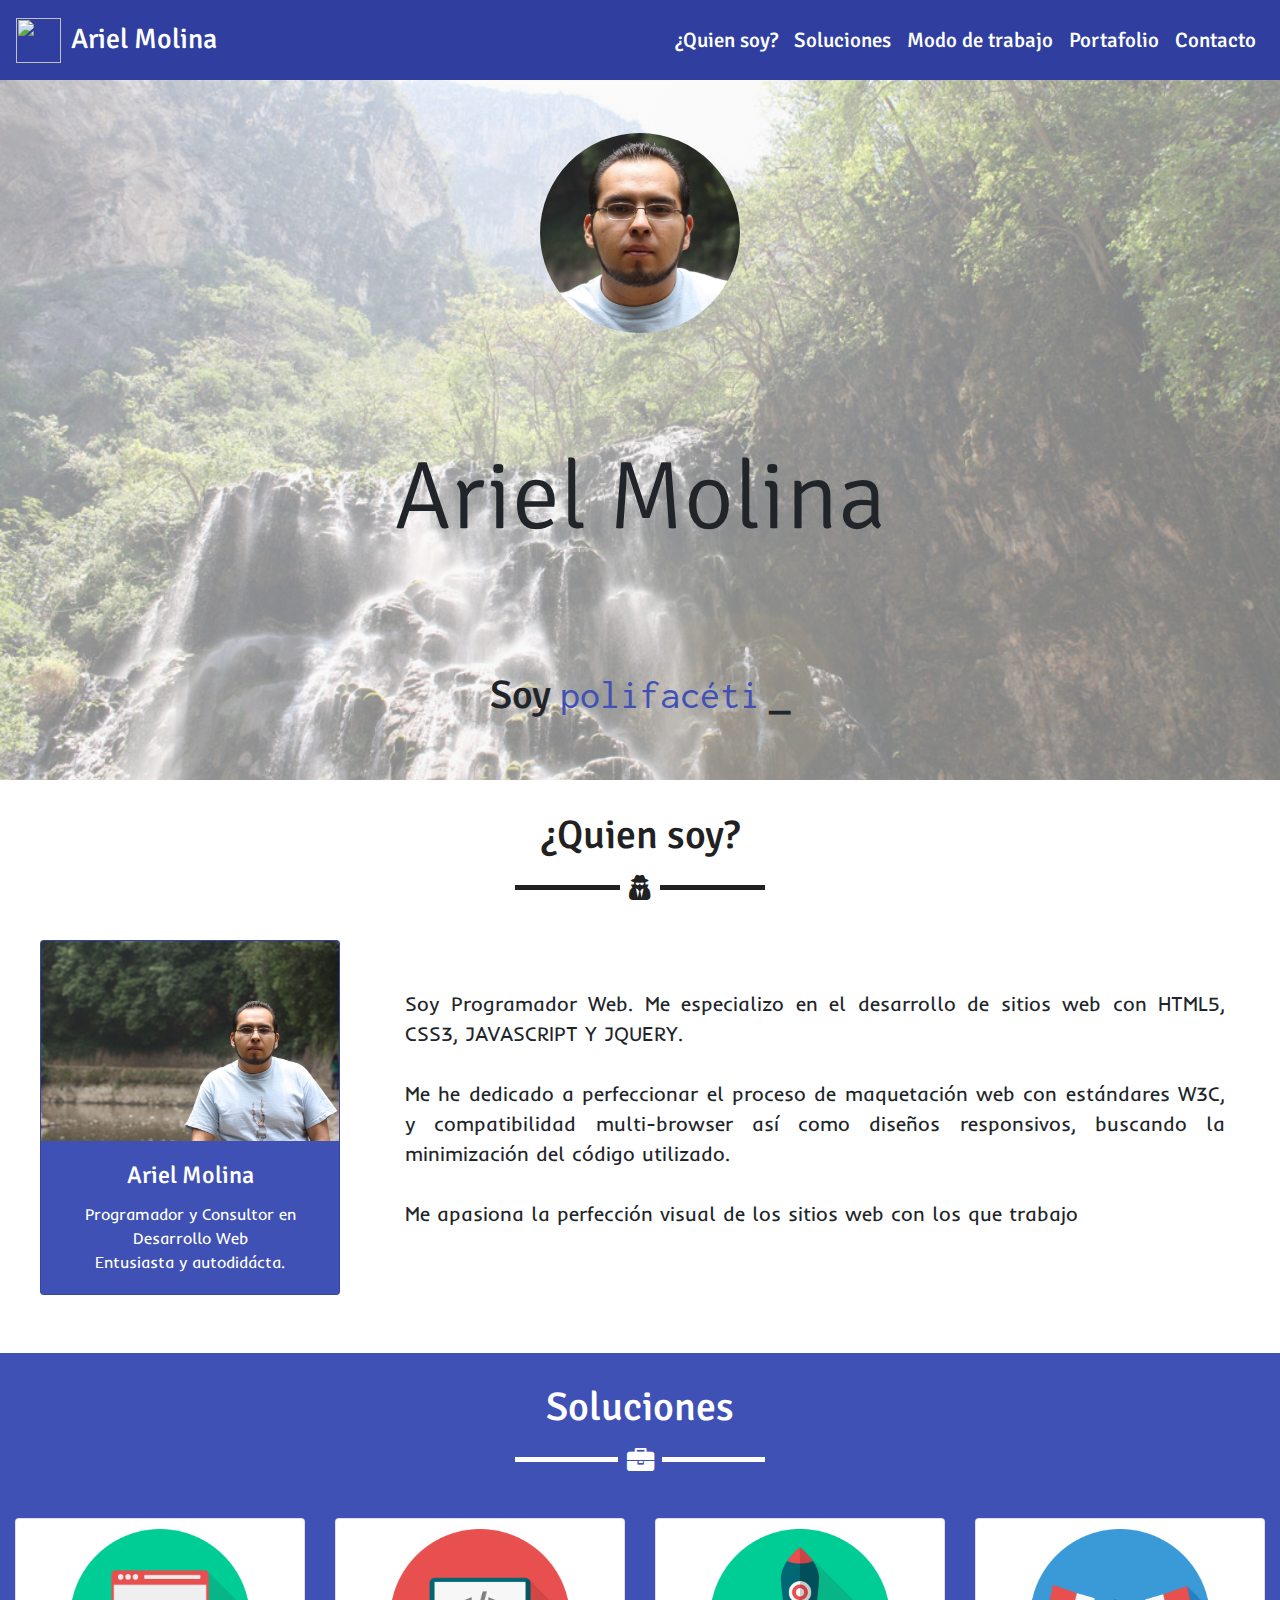
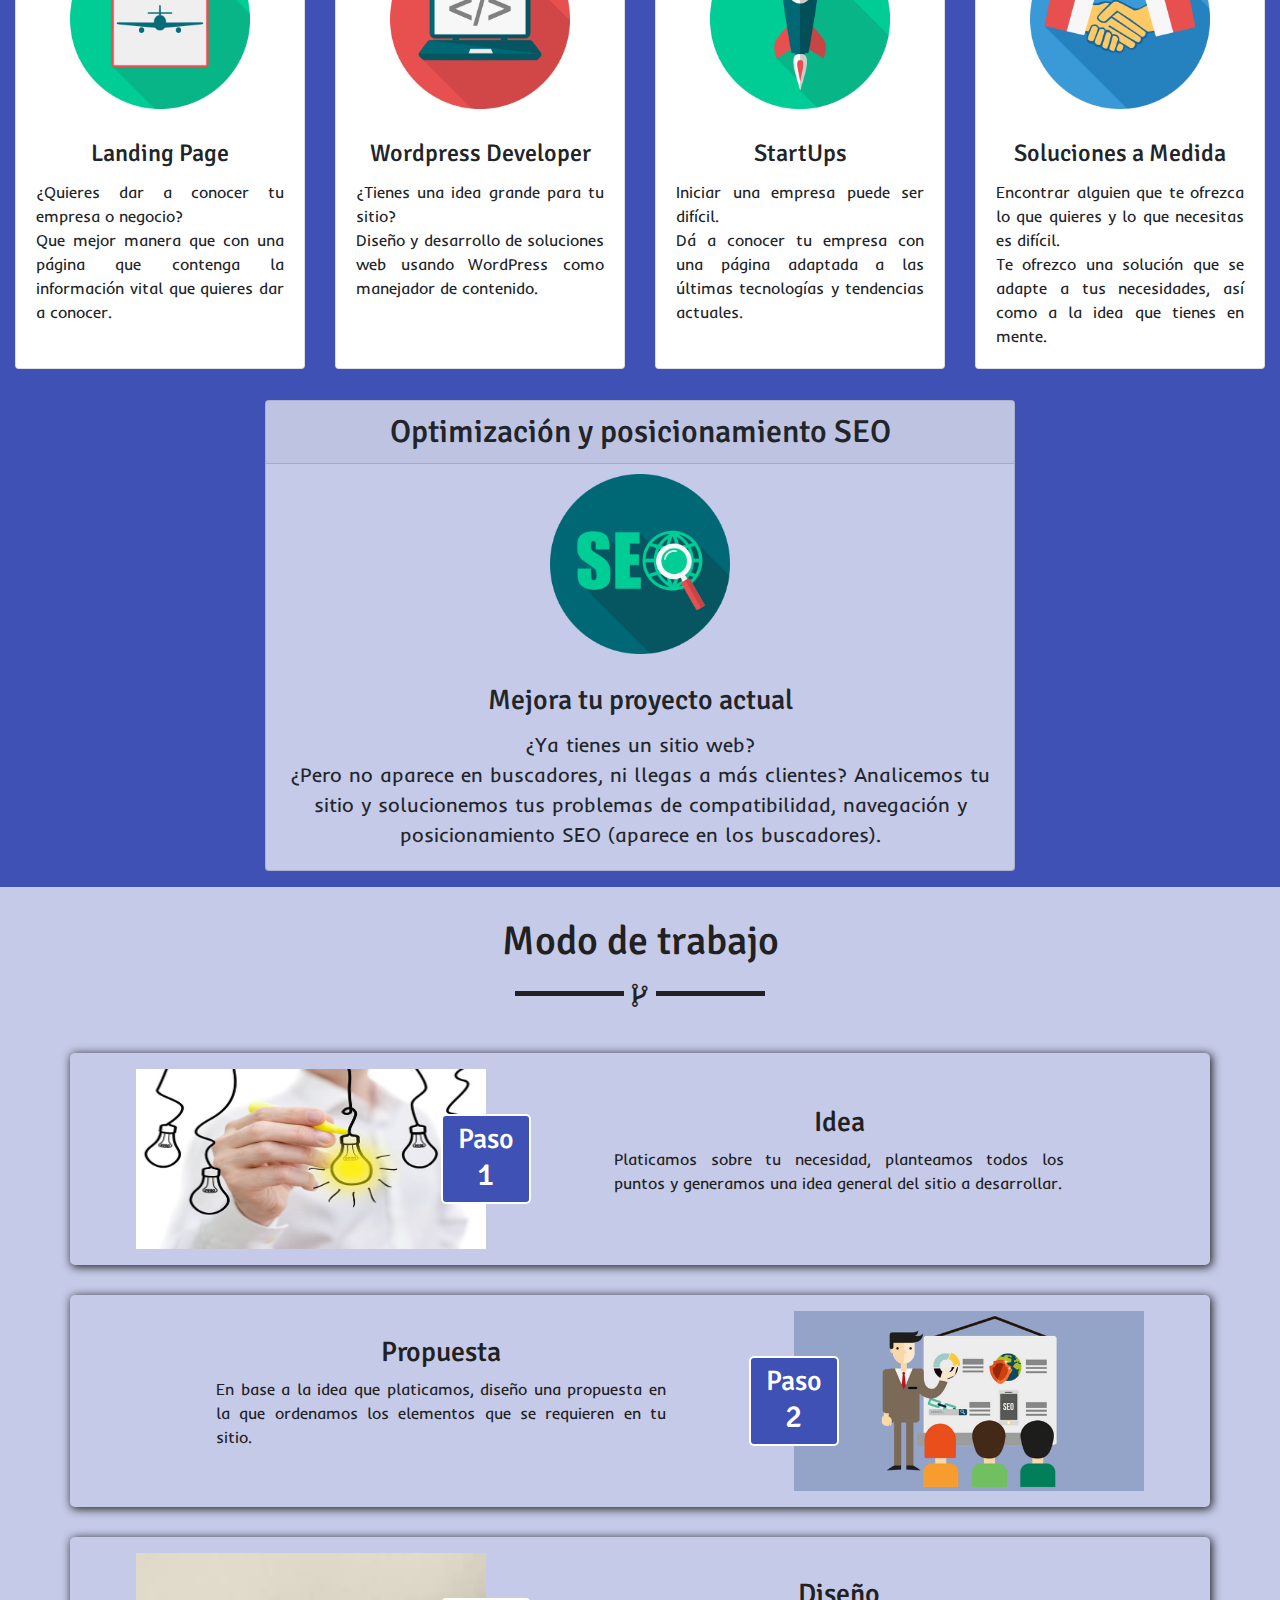
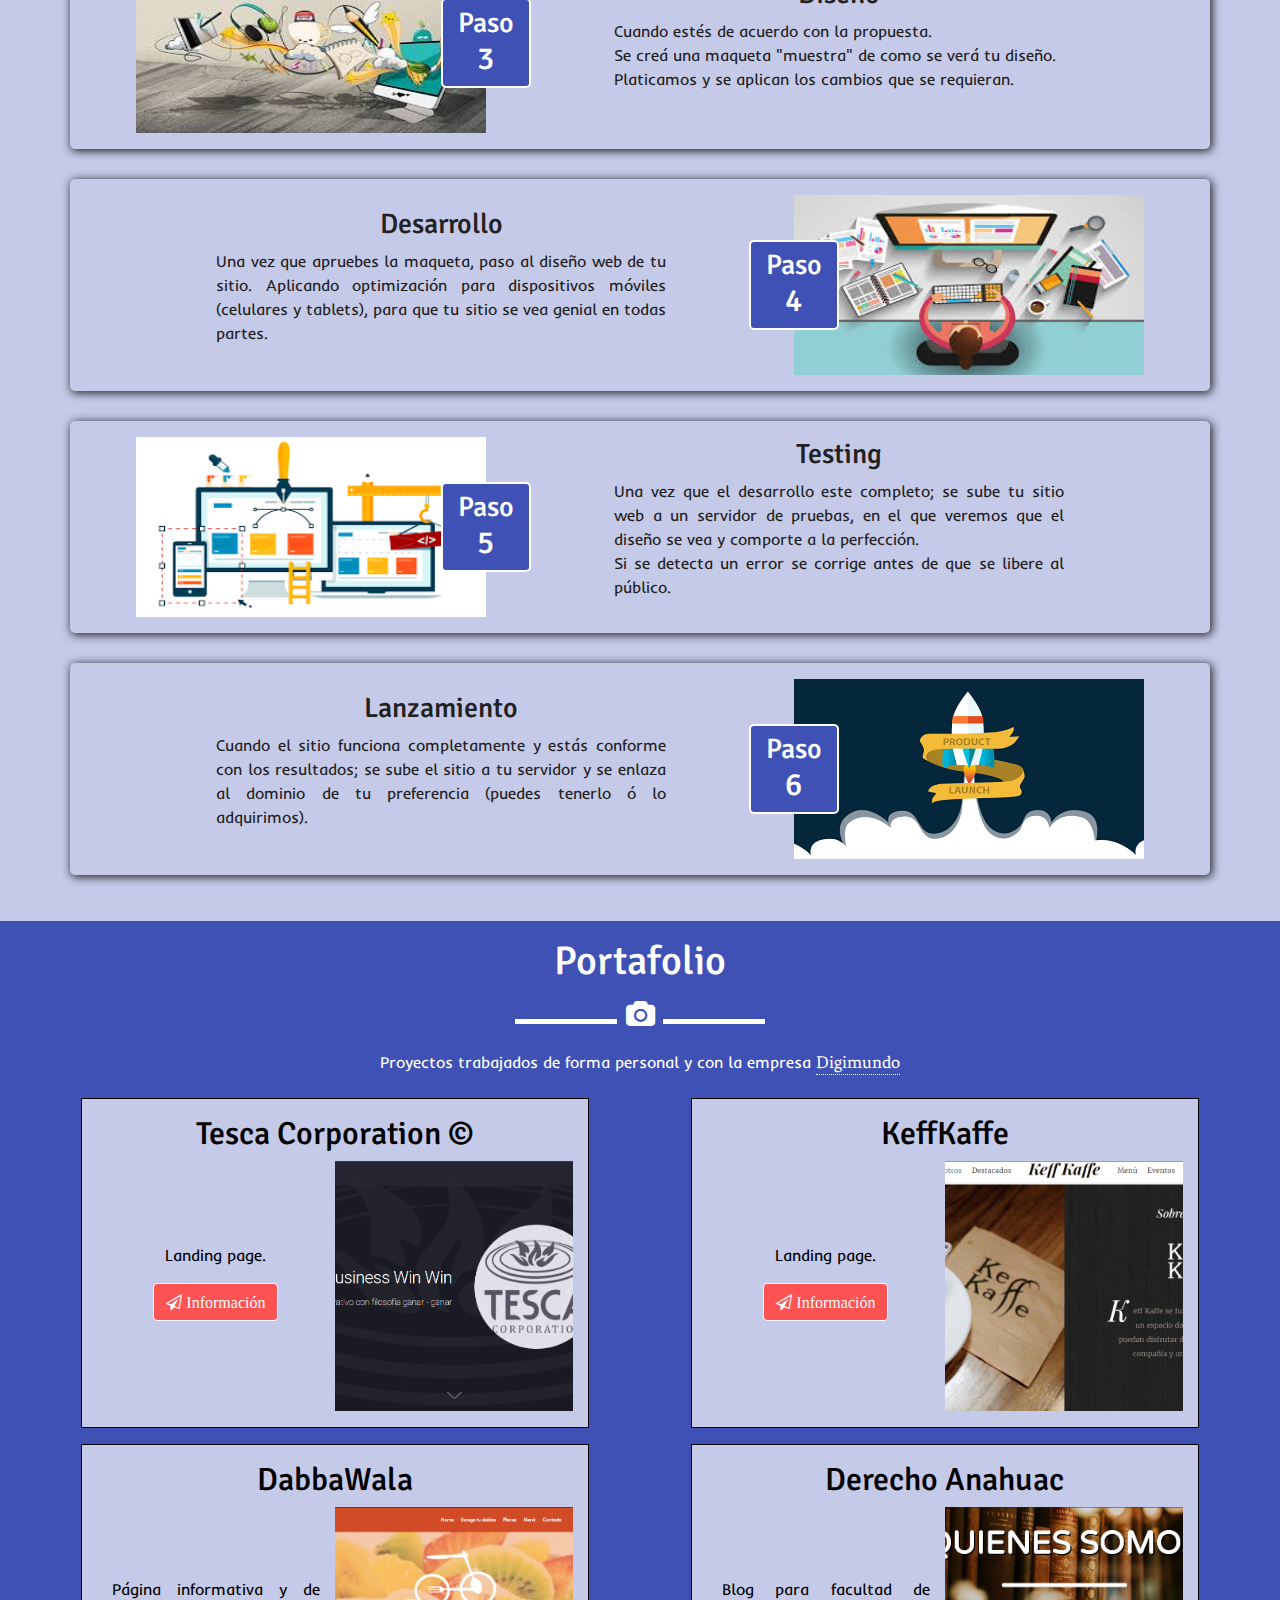
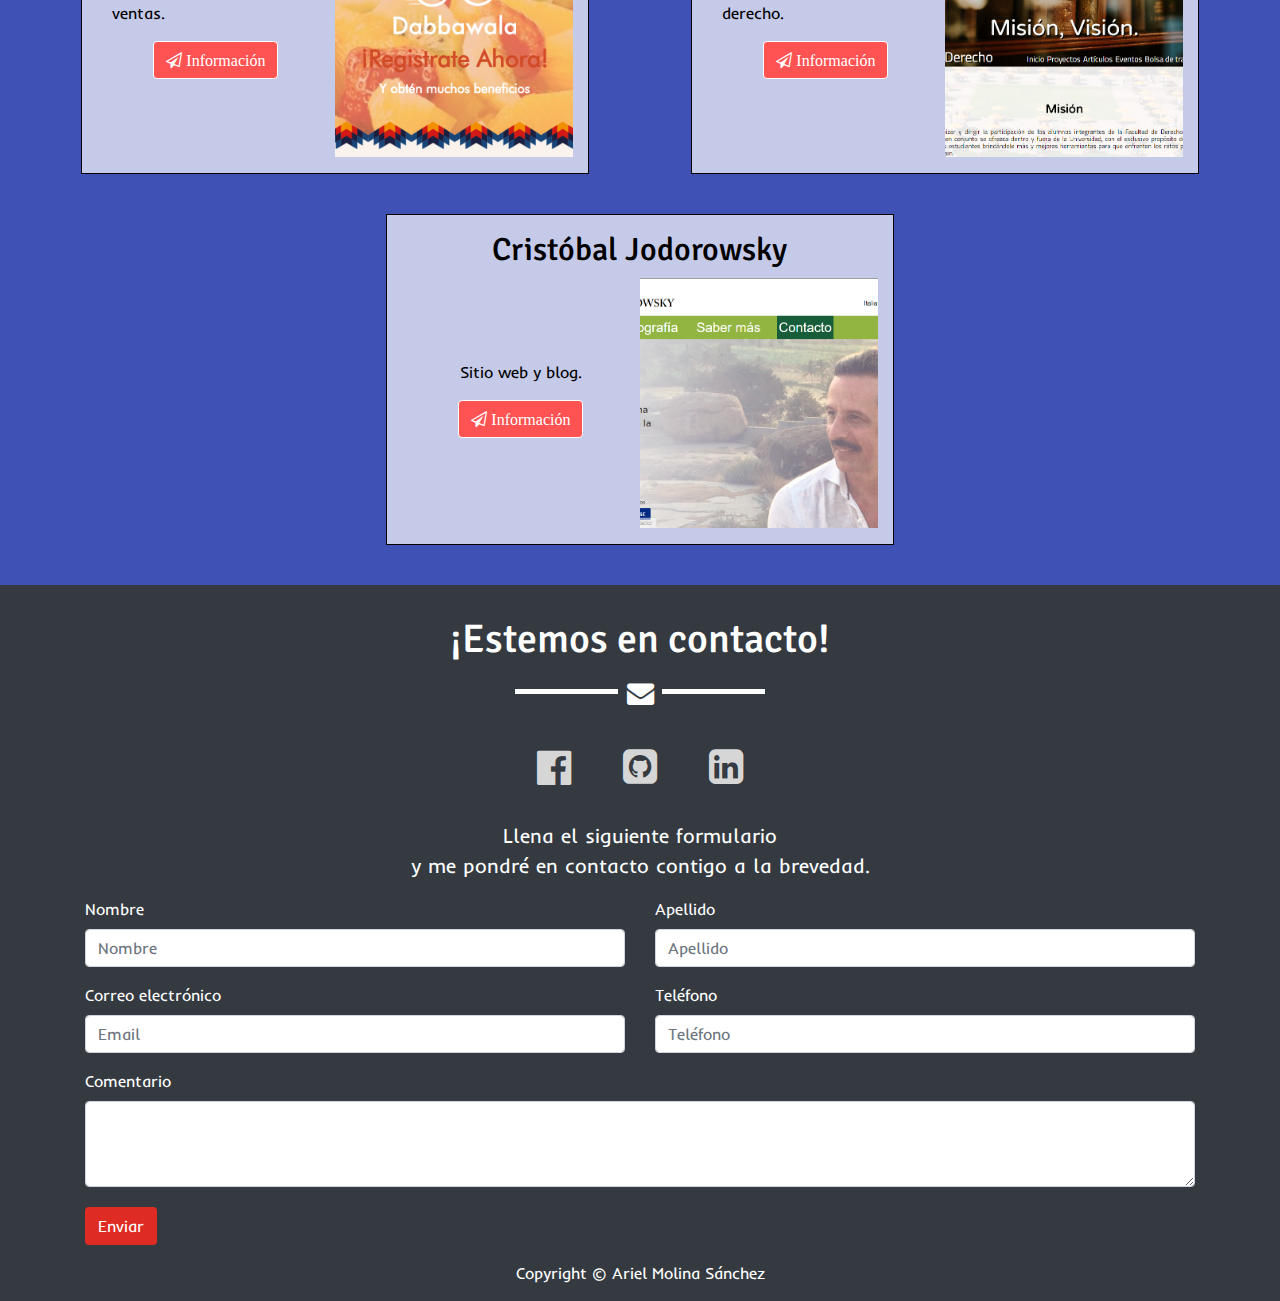
==== index.html @ a103c21b "feature: add swal2 on contact form" ====
<!DOCTYPE html>
<html lang="es">
<head>
  <meta charset="utf-8">
  <meta http-equiv="X-UA-Compatible" content="IE=edge">
  <title>Ariel Itzli Molina Sánchez</title>
  <!-- Icons -->
  <link rel="shortcut icon" href="favicon.ico" type="icon/x-icon"/>
  <link rel="apple-touch-icon" href="assets/icon/apple-touch-icon.png"/>
  <link rel="apple-touch-icon" sizes="57x57" href="assets/icon/apple-touch-icon-57x57.png" />
  <link rel="apple-touch-icon" sizes="72x72" href="assets/icon/apple-touch-icon-72x72.png" />
  <link rel="apple-touch-icon" sizes="76x76" href="assets/icon/apple-touch-icon-76x76.png" />
  <link rel="apple-touch-icon" sizes="114x114" href="assets/icon/apple-touch-icon-114x114.png" />
  <link rel="apple-touch-icon" sizes="120x120" href="assets/icon/apple-touch-icon-120x120.png" />
  <link rel="apple-touch-icon" sizes="144x144" href="assets/icon/apple-touch-icon-144x144.png" />
  <link rel="apple-touch-icon" sizes="152x152" href="assets/icon/apple-touch-icon-152x152.png" />
  <link rel="apple-touch-icon" sizes="180x180" href="assets/icon/apple-touch-icon-180x180.png" />
  <!-- Settings -->
  <meta name="viewport" content="width=device-width, initial-scale=1, user-scalable=no" />
  <meta name="description" content="Desarrollador Front-End, con conocimientos firmes y sólidos en Wordpress, html5, css3, javascript, jquery" />
  <meta name="keywords" content="Wordpress, html5, css3, javascript, jquery, asesoria digital, web development, ios android" />
  <meta name="author" content="Ariel Molina" />
  <!-- Stylesheets -->
  <link rel="stylesheet" href="https://cdnjs.cloudflare.com/ajax/libs/font-awesome/4.7.0/css/font-awesome.css" />
  <link rel="stylesheet" href="https://maxcdn.bootstrapcdn.com/bootstrap/4.0.0-beta/css/bootstrap.min.css">
  <link href="https://fonts.googleapis.com/css?family=Fenix|Inder|Inconsolata:400,700|Signika:400,700" rel="stylesheet">
  <link rel="stylesheet" href="https://cdnjs.cloudflare.com/ajax/libs/animate.css/3.5.2/animate.css">
  <link rel="stylesheet" href="assets/css/main.css" />
</head>
<body>

  <nav id="mainNav" class="navbar sticky-top navbar-expand-md navbar-dark dark-primary-color text-primary-color">  <!-- Navigation menu -->
    <a class="navbar-brand d-flex justify-content-center align-items-center" href="#banner">
      <img src="favicon.ico" class="d-inline-block align-top" alt="">
      <p class="h5 text-primary-color">Ariel Molina</p>
    </a>
    <button class="navbar-toggler" type="button" data-toggle="collapse" data-target="#navbarSupportedContent" aria-controls="navbarSupportedContent" aria-expanded="false" aria-label="Toggle navigation">
      <span class="navbar-toggler-icon"></span>
    </button>

    <div class="collapse navbar-collapse" id="navbarSupportedContent">
      <ul class="navbar-nav ml-auto">
        <li class="nav-item text-center">
          <a class="nav-link h6" href="#first">¿Quien soy?</a>
        </li>
        <li class="nav-item text-center">
          <a class="nav-link h6" href="#second">Soluciones</a>
        </li>
        <li class="nav-item text-center">
          <a class="nav-link h6" href="#third">Modo de trabajo</a>
        </li>
        <li class="nav-item text-center">
          <a class="nav-link h6" href="#fourth">Portafolio</a>
        </li>
        <li class="nav-item text-center">
          <a class="nav-link h6" href="#fifth">Contacto</a>
        </li>
      </ul>
    </div>
  </nav> <!-- /Navigation Menu -->

  <div id="banner" class="banner"> <!-- Main banner -->
    <div class="bannercontrast text-center d-flex flex-column justify-content-around align-items-center">
      <div id="mainAvatar" class="avatar"></div>
      <h2 id="myName" class="display-1">Ariel Molina</h2>
      <p id="iAm" class="h1">Soy 
        <span class="typer" id="main" data-words="polifacético,desarrollador,comprometido,mexicano,divertido" data-colors="#3F51B5" data-delay="100" data-deleteDelay="1000"></span>
        <span class="cursor" data-owner="main"></span>
      </p>
    </div>
  </div>  <!-- /Main banner -->
</div>  
<div id="first" class="container-fluid mb-5">  <!-- First section -->
  <div class="row ">
    <div class="col header h1 d-flex flex-column justify-content-center align-items-center">
      <p class="primary-text-color">¿Quien soy?
      </p>
      <div class="separator sep-me"></div>
    </div>
  </div>
  <div class="container-fluid d-flex justify-content-around align-items-center flex-wrap">
    <div class="card Icard text-white default-primary-color">
      <div class="card-img-main"> </div>
      <div class="card-body text-center">
        <h4 class="card-title">Ariel Molina</h4>
        <p class="card-text">Programador y Consultor en Desarrollo Web <br>Entusiasta y autodidácta.</p>
      </div>
    </div>
    <div class="container">
      <p class="lead text-justify">Soy Programador Web. Me especializo en el desarrollo de sitios web con  HTML5, CSS3, JAVASCRIPT Y JQUERY.<br><br>Me he dedicado a perfeccionar el proceso de maquetación web con estándares W3C, y compatibilidad multi-browser así como diseños responsivos, buscando la minimización del código utilizado.<br><br>Me apasiona la perfección visual de los sitios web con los que trabajo</p>
    </div>
  </div>
</div>  <!-- /First Section -->

<div id="second" class="container-fluid default-primary-color">  <!-- Second Section -->
  <div class="row">
    <div id="portfolio" class="col header h1 d-flex flex-column justify-content-center align-items-center">
      <p class="text-primary-color">Soluciones
      </p>
      <div class="separator sep-solutions"></div>
    </div>
  </div>
  <div class="col12 d-flex justify-content-center">
  </div>
  <div id="solutions" class="card-deck d-flex justify-content-center flex-wrap">
    <div class="card">
      <div class="vide-container">
        <img class="animated infinite pulse" src="assets/icon/landing.png" alt="solutions icons">
      </div>
      <div class="card-body">
        <h4 class="card-title text-center">Landing Page</h4>
        <p class="card-text text-justify">¿Quieres dar a conocer tu empresa o negocio?<br>Que mejor manera que con una página que contenga la información vital que quieres dar a conocer.</p>
      </div>
    </div>
    <div class="card">
      <div class="vide-container">
        <img class="animated infinite pulse" src="assets/icon/wp.png" alt="solutions icons">
      </div>
      <div class="card-body">
        <h4 class="card-title text-center">Wordpress Developer</h4>
        <p class="card-text text-justify">¿Tienes una idea grande para tu sitio?<br>Diseño y desarrollo de soluciones web usando WordPress como manejador de contenido.</p>
      </div>
    </div>
    <div class="card">
      <div class="vide-container ">
        <img class="animated infinite pulse" src="assets/icon/startup.png" alt="solutions icons">
      </div>
      <div class="card-body">
        <h4 class="card-title text-center">StartUps</h4>
        <p class="card-text text-justify">Iniciar una empresa puede ser difícil.<br>Dá a conocer tu empresa con una página adaptada a las últimas tecnologías y tendencias actuales.</p>
      </div>
    </div>
    <div class="card">
      <div class="vide-container">
        <img class="animated infinite pulse" src="assets/icon/solution.png" alt="solutions icons">
      </div>
      <div class="card-body">
        <h4 class="card-title text-center">Soluciones a Medida</h4>
        <p class="card-text text-justify">Encontrar alguien que te ofrezca lo que quieres y lo que necesitas es difícil.<br>Te ofrezco una solución que se adapte a tus necesidades, así como a la idea que tienes en mente.</p>
      </div>
    </div>
  </div>
  <div class="container-fluid d-flex justify-content-around align-items-center flex-wrap mt-3 p-0">
    <div class="card Bigcard light-primary-color mb-3">
      <div class="card-header text-center h2">Optimización y posicionamiento SEO</div>
      <div class="vide-container">
        <img class="animated infinite pulse super" src="assets/icon/seo.png" alt="solutions icons">
      </div>
      <div class="card-body text-center">
        <h4 class="card-title h3">Mejora tu proyecto actual</h4>
        <p class="card-text lead">¿Ya tienes un sitio web?<br>¿Pero no aparece en buscadores, ni llegas a más clientes? Analicemos tu sitio y solucionemos tus problemas de compatibilidad, navegación y posicionamiento SEO (aparece en los buscadores).</p>
      </div>
    </div>
  </div>
</div> <!-- /Second Section -->

<div id="third" class="container-fluid text-white light-primary-color">  <!-- Third section -->
  <div class="row ">
    <div class="col header h1 d-flex flex-column justify-content-center align-items-center primary-text-color">
      <p>Modo de trabajo</p>
      <div class="separator sep-work"></div>
    </div>
  </div>
  <div class="container-fluid d-flex justify-content-around align-items-center flex-wrap py-3">
    <!-- Left container -->
    <div class="container work-container left d-flex flex-row py-3">
      <div class="image-container d-flex flex-wrap">
        <div class="work-image">
          <img src="assets/images/idea.jpg" alt="Idea image">
        </div>
        <div class="step default-primary-color text-white d-flex flex-column justify-content-center align-items-center">
          <p class="h3 step-number">Paso</p>
          <p class="h2 step-text">1</p>
        </div>
      </div>
      <div class="work-text my-auto">
        <h3 class="primary-text-color text-center">Idea</h3>
        <p class="primary-text-color text-justify">Platicamos sobre tu necesidad, planteamos todos los puntos y generamos una idea general del sitio a desarrollar.</p>
      </div>
    </div>
    <!-- /Left container -->
    <!-- Right container -->
    <div class="container work-container right d-flex flex-row py-3">
      <div class="work-text my-auto">
        <h3 class="primary-text-color text-center">Propuesta</h3>
        <p class="primary-text-color text-justify">En base a la idea que platicamos, diseño una propuesta en la que ordenamos los elementos que se requieren en tu sitio.</p>
      </div>
      <div class="image-container d-flex flex-wrap">
        <div class="work-image">
          <img src="assets/images/propuesta.png" alt="Idea image">
        </div>
        <div class="step default-primary-color text-white d-flex flex-column justify-content-center align-items-center">
          <p class="h3 step-number">Paso</p>
          <p class="h2 step-text">2</p>
        </div>
      </div>
    </div>
    <!-- Right container -->
    <!-- Left container -->
    <div class="container work-container left d-flex flex-row py-3">
      <div class="image-container d-flex flex-wrap">
        <div class="work-image">
          <img src="assets/images/design.jpg" alt="Idea image">
        </div>
        <div class="step default-primary-color text-white d-flex flex-column justify-content-center align-items-center">
          <p class="h3 step-number">Paso</p>
          <p class="h2 step-text">3</p>
        </div>
      </div>
      <div class="work-text my-auto">
        <h3 class="primary-text-color text-center">Diseño</h3>
        <p class="primary-text-color text-justify">Cuando estés de acuerdo con la propuesta.<br>Se creá una maqueta "muestra" de como se verá tu diseño.<br>Platicamos y se aplican los cambios que se requieran.</p>
      </div>
    </div>
    <!-- /Left container -->
    <!-- Right container -->
    <div class="container work-container right d-flex flex-row py-3">
      <div class="work-text my-auto">
        <h3 class="primary-text-color text-center">Desarrollo</h3>
        <p class="primary-text-color text-justify">Una vez que apruebes la maqueta, paso al diseño web de tu sitio. Aplicando optimización para dispositivos móviles (celulares y tablets), para que tu sitio se vea genial en todas partes.</p>
      </div>
      <div class="image-container d-flex flex-wrap">
        <div class="work-image">
          <img src="assets/images/desarrollo.jpg" alt="Idea image">
        </div>
        <div class="step default-primary-color text-white d-flex flex-column justify-content-center align-items-center">
          <p class="h3 step-number">Paso</p>
          <p class="h2 step-text">4</p>
        </div>
      </div>
    </div>
    <!-- Right container -->
    <!-- Left container -->
    <div class="container work-container left d-flex flex-row py-3">
      <div class="image-container d-flex flex-wrap">
        <div class="work-image">
          <img src="assets/images/test.png" alt="Idea image">
        </div>
        <div class="step default-primary-color text-white d-flex flex-column justify-content-center align-items-center">
          <p class="h3 step-number">Paso</p>
          <p class="h2 step-text">5</p>
        </div>
      </div>
      <div class="work-text my-auto">
        <h3 class="primary-text-color text-center">Testing</h3>
        <p class="primary-text-color text-justify">Una vez que el desarrollo este completo; se sube tu sitio web a un servidor de pruebas, en el que veremos que el diseño se vea y comporte a la perfección.<br>Si se detecta un error se corrige antes de que se libere al público.</p>
      </div>
    </div>
    <!-- /Left container -->
    <!-- Right container -->
    <div class="container work-container right d-flex flex-row py-3">
      <div class="work-text my-auto">
        <h3 class="primary-text-color text-center">Lanzamiento</h3>
        <p class="primary-text-color text-justify">Cuando el sitio funciona completamente y estás conforme con los resultados; se sube el sitio a tu servidor y se enlaza al dominio de tu preferencia (puedes tenerlo ó lo adquirimos).</p>
      </div>
      <div class="image-container d-flex flex-wrap">
        <div class="work-image">
          <img src="assets/images/launch.jpg" alt="Idea image">
        </div>
        <div class="step default-primary-color text-white d-flex flex-column justify-content-center align-items-center">
          <p class="h3 step-number">Paso</p>
          <p class="h2 step-text">6</p>
        </div>
      </div>
    </div>
    <!-- Right container -->
  </div>
</div>  <!-- /Third Section -->

<div id="fourth" class="container-fluid text-white default-primary-color">  <!-- Fourth section -->
  <div class="row ">
    <div class="col header d-flex flex-column justify-content-center align-items-center">
      <p class="h1 mt-3 mb-4">Portafolio</p>
      <div class="separator sep-portf"></div>
      <p class="text-center mt-3 mb-4">Proyectos trabajados de forma personal y con la empresa <a class="digilink" href="http://digimundo.com.mx" target="_blank">Digimundo</a></p>
    </div>
  </div>
  <div class="container-fluid d-flex justify-content-around align-items-center flex-wrap project-row"> <!-- Row project -->
    <div class="col-md-5 mb-3 main-project">
      <div class="col-12 project-enterprise text-center">
        <h2>Tesca Corporation &copy;</h2>
      </div>
      <div class="project-container d-flex flex-row flex-wrap justify-content-center">
        <div class="col-6  project-info  d-flex flex-column justify-content-center align-items-center">
          <p class="text-justify">Landing page.</p>
          <div class="text-center">
            <button type="button" class="btn accent-color text-white mb-2" data-toggle="modal" data-target="#project1">
              <i class="fa fa-paper-plane-o" aria-hidden="true"> Información</i>
            </button>
          </div>
        </div>
        <div class="col-6 project-image d-flex">
          <img src="assets/images/project/tesca.PNG" alt="">
        </div>
      </div>
    </div>

    <div class="col-md-5 mb-3 main-project">
      <div class="col-12 project-enterprise text-center">
        <h2>KeffKaffe</h2>
      </div>
      <div class="project-container d-flex flex-row flex-wrap justify-content-center">
        <div class="col-6  project-info  d-flex flex-column justify-content-center align-items-center">
          <p class="text-justify">Landing page.</p>
          <div class="text-center">
            <button type="button" class="btn accent-color text-white mb-2" data-toggle="modal" data-target="#project2">
              <i class="fa fa-paper-plane-o" aria-hidden="true"> Información</i>
            </button>
          </div>
        </div>
        <div class="col-6 project-image d-flex">
          <img src="assets/images/project/keff.PNG" alt="">
        </div>
      </div>
    </div>
  </div>  <!-- /Row project -->
  <div class="container-fluid d-flex justify-content-around align-items-center flex-wrap project-row pb-4"> <!-- Row project -->
    <div class="col-md-5 mb-3 main-project">
      <div class="col-12 project-enterprise text-center">
        <h2>DabbaWala</h2>
      </div>
      <div class="project-container d-flex flex-row flex-wrap justify-content-center">
        <div class="col-6  project-info  d-flex flex-column justify-content-center align-items-center">
          <p class="text-justify">Página informativa y de ventas.</p>
          <div class="text-center">
            <button type="button" class="btn accent-color text-white mb-2" data-toggle="modal" data-target="#project3">
              <i class="fa fa-paper-plane-o" aria-hidden="true"> Información</i>
            </button>
          </div>
        </div>
        <div class="col-6 project-image d-flex">
          <img src="assets/images/project/dabba.PNG" alt="">
        </div>
      </div>
    </div>

    <div class="col-md-5 mb-3 main-project">
      <div class="col-12 project-enterprise text-center">
        <h2>Derecho Anahuac</h2>
      </div>
      <div class="project-container d-flex flex-row flex-wrap justify-content-center">
        <div class="col-6  project-info  d-flex flex-column justify-content-center align-items-center">
          <p class="text-justify">Blog para facultad de derecho.</p>
          <div class="text-center">
            <button type="button" class="btn accent-color text-white mb-2" data-toggle="modal" data-target="#project4">
              <i class="fa fa-paper-plane-o" aria-hidden="true"> Información</i>
            </button>
          </div>
        </div>
        <div class="col-6 project-image d-flex">
          <img src="assets/images/project/derecho.PNG" alt="">
        </div>
      </div>
    </div>
  </div>  <!-- /Row project -->
  <div class="container-fluid d-flex justify-content-around align-items-center flex-wrap project-row pb-4"> <!-- Row project -->
    <div class="col-md-5 mb-3 main-project">
      <div class="col-12 project-enterprise text-center">
        <h2>Cristóbal Jodorowsky</h2>
      </div>
      <div class="project-container d-flex flex-row flex-wrap justify-content-center">
        <div class="col-6  project-info  d-flex flex-column justify-content-center align-items-center">
          <p class="text-justify">Sitio web y blog.</p>
          <div class="text-center">
            <button type="button" class="btn accent-color text-white mb-2" data-toggle="modal" data-target="#project5">
              <i class="fa fa-paper-plane-o" aria-hidden="true"> Información</i>
            </button>
          </div>
        </div>
        <div class="col-6 project-image d-flex">
          <img src="assets/images/project/cristobal.PNG" alt="">
        </div>
      </div>
    </div>
  </div>  <!-- /Row project -->
</div>  <!-- /Fourth Section -->

<footer id="fifth">
  <div id="footer" class="container-fluid bg-dark text-white">
    <div class="col header h1 d-flex flex-column justify-content-center align-items-center">
      <p class="text-center">¡Estemos en contacto!</p>
      <div class="separator sep-contact"></div>
    </div>
    <ul class="list-group social-list d-flex flex-row justify-content-center">
      <a href="https://www.facebook.com/ariel.molina.9" target="_blank" class="list-group-item fa fa-facebook-official"></a>
      <a href="https://github.com/itzli2000" target="_blank" class="list-group-item fa fa-github-square"></a>
      <a href="https://www.linkedin.com/in/ariel-itzli-molina-sánchez-0b4a09129/" target="_blank" class="list-group-item fa fa-linkedin-square"></a>
    </ul>
    <p class="lead text-center">Llena el siguiente formulario <br>y me pondré en contacto contigo a la brevedad.</p>
    <form method="post" action="contact.php" class="container" id="needs-validation" novalidate>
      <div class="row">
        <div class="col-md-6 mb-3">
          <label for="name">Nombre</label>
          <input type="text" class="form-control" name="name" id="name" placeholder="Nombre" required>
        </div>
        <div class="col-md-6 mb-3">
          <label for="lastname">Apellido</label>
          <input type="text" class="form-control" name="lastname" id="lastname" placeholder="Apellido">
        </div>
      </div>
      <div class="row">
        <div class="col-md-6 mb-3">
          <label for="email">Correo electrónico</label>
          <input type="email" class="form-control" name="email" id="email" placeholder="Email" required>
        </div>
        <div class="col-md-6 mb-3">
          <label for="phone">Teléfono</label>
          <input type="text" class="form-control" name="phone" id="phone" placeholder="Teléfono">
        </div>
      </div>
      <div class="row">
        <div class="col-md-12 mb-6">
          <label for="message">Comentario</label>
          <textarea class="form-control" name="message" id="message" rows="3" required></textarea>
        </div>
      </div>
      <li id="btn-submit"><input id="form-submit" type="submit" name="submitForm" value="Enviar" class="btn" /></li>
    </form>
    <p class="copy text-center mt-3 pb-3">Copyright &copy; Ariel Molina Sánchez</p>
  </div>
</footer>

<!-- Modals for projects -->
<!-- Project 1 -->
<div class="modal fade" id="project1" tabindex="-1" role="dialog" aria-labelledby="exampleModalLabel" aria-hidden="true">
  <div class="modal-dialog modal-lg" role="document">
    <div class="modal-content">
      <div class="body-container">
        <div class="modal-body">
          <button type="button" class="close ml-auto pr-3" data-dismiss="modal" aria-label="Close">
            <span aria-hidden="true">&times;</span>
          </button>
          <h2 class="text-center py-3">Tesca Corporation &copy;</h2>
          <div class="separator sep-project mx-auto"></div>
          <img class="img-fluid img-centered py-4" src="assets/images/project/tesca.PNG" alt="">
          <p class="project-description text-center">Landing page para el corporativo <a class="span" href="http://www.tescacorporation.com" target="_blank">Tesca Corporation &copy;</a>.<br> Múltiples secciones para mostrar información sobre empresas que conforman al corporativo.</p>
          <ul class="list-inline item-details text-center">
            <li>Cliente:
              <strong>
                <a href="http://www.tescacorporation.com" target="_blank">Tesca Corporation &copy;</a>
              </strong>
            </li>
            <li>Fecha:
              <strong>
                <p class="span">Noviembre 2016</p>
              </strong>
            </li>
            <li>Servicio:
              <strong>
                <p class="span">Web Development</p>
              </strong>
            </li>
          </ul>
        </div>
        <div class="modal-footer">
          <button type="button" class="btn dark-primary-color text-primary-color" data-dismiss="modal">Cerrar</button>
        </div>
      </div>
    </div>
  </div>
</div>
<!-- /Project 1 -->

<!-- Project 2 -->
<div class="modal fade" id="project2" tabindex="-1" role="dialog" aria-labelledby="exampleModalLabel" aria-hidden="true">
  <div class="modal-dialog modal-lg" role="document">
    <div class="modal-content">
      <div class="body-container">
        <div class="modal-body">
          <button type="button" class="close ml-auto pr-3" data-dismiss="modal" aria-label="Close">
            <span aria-hidden="true">&times;</span>
          </button>
          <h2 class="text-center py-3">KeffKaffe</h2>
          <div class="separator sep-project mx-auto"></div>
          <img class="img-fluid img-centered py-4" src="assets/images/project/keff.PNG" alt="">
          <p class="project-description text-center">Landing page para cafeteria <a class="span" href="http://www.keffkaffe.com" target="_blank">KeffKaffe</a>.<br> Secciones para mostrar menú, platillos destacados, sección de contacto, etc.</p>
          <ul class="list-inline item-details text-center">
            <li>Cliente:
              <strong>
                <a href="http://www.keffkaffe.com" target="_blank">KeffKaffe</a>
              </strong>
            </li>
            <li>Fecha:
              <strong>
                <p class="span">Enero 2017</p>
              </strong>
            </li>
            <li>Servicio:
              <strong>
                <p class="span">Web Development</p>
              </strong>
            </li>
          </ul>
        </div>
        <div class="modal-footer">
          <button type="button" class="btn dark-primary-color text-primary-color" data-dismiss="modal">Cerrar</button>
        </div>
      </div>
    </div>
  </div>
</div>
<!-- /Project 2 -->


<!-- Project 3 -->
<div class="modal fade" id="project3" tabindex="-1" role="dialog" aria-labelledby="exampleModalLabel" aria-hidden="true">
  <div class="modal-dialog modal-lg" role="document">
    <div class="modal-content">
      <div class="body-container">
        <div class="modal-body">
          <button type="button" class="close ml-auto pr-3" data-dismiss="modal" aria-label="Close">
            <span aria-hidden="true">&times;</span>
          </button>
          <h2 class="text-center py-3">Dabbawala</h2>
          <div class="separator sep-project mx-auto"></div>
          <img class="img-fluid img-centered py-4" src="assets/images/project/dabba.PNG" alt="">
          <p class="project-description text-center">Página para <a class="span" href="https://digimundotesca.github.io/Dabba_users/index.html" target="_blank">Dabbawala "Desayunos Ya !!"</a>.<br> Secciones para mostrar menú, sección de contacto, escoger productos, planes de venta.</p>
          <ul class="list-inline item-details text-center">
            <li>Cliente:
              <strong>
                <a href="https://digimundotesca.github.io/Dabba_users/index.html" target="_blank">Dabbawala</a>
              </strong>
            </li>
            <li>Fecha:
              <strong>
                <p class="span">Febrero - Abril 2017</p>
              </strong>
            </li>
            <li>Servicio:
              <strong>
                <p class="span">Web Development</p>
              </strong>
            </li>
          </ul>
        </div>
        <div class="modal-footer">
          <button type="button" class="btn dark-primary-color text-primary-color" data-dismiss="modal">Cerrar</button>
        </div>
      </div>
    </div>
  </div>
</div>
<!-- /Project 3 -->


<!-- Project 4 -->
<div class="modal fade" id="project4" tabindex="-1" role="dialog" aria-labelledby="exampleModalLabel" aria-hidden="true">
  <div class="modal-dialog modal-lg" role="document">
    <div class="modal-content">
      <div class="body-container">
        <div class="modal-body">
          <button type="button" class="close ml-auto pr-3" data-dismiss="modal" aria-label="Close">
            <span aria-hidden="true">&times;</span>
          </button>
          <h2 class="text-center py-3">Blog derecho</h2>
          <div class="separator sep-project mx-auto"></div>
          <img class="img-fluid img-centered py-4" src="assets/images/project/derecho.PNG" alt="">
          <p class="project-description text-center">Blog para la <a class="span" href="http://safd.com.mx" target="_blank">sociedad de alumnos </a> de la facultad de derecho de universidad Anahuac .<br> Desarrollado con Wordpress como manejador de contenidos.</p>
          <ul class="list-inline item-details text-center">
            <li>Cliente:
              <strong>
                <a href="http://safd.com.mx" target="_blank">Facultad de derecho</a>
              </strong>
            </li>
            <li>Fecha:
              <strong>
                <p class="span">Julio - Agosto 2017</p>
              </strong>
            </li>
            <li>Servicio:
              <strong>
                <p class="span">Web Development</p>
              </strong>
            </li>
          </ul>
        </div>
        <div class="modal-footer">
          <button type="button" class="btn dark-primary-color text-primary-color" data-dismiss="modal">Cerrar</button>
        </div>
      </div>
    </div>
  </div>
</div>
<!-- /Project 4 -->

<!-- Project 5 -->
<div class="modal fade" id="project5" tabindex="-1" role="dialog" aria-labelledby="exampleModalLabel" aria-hidden="true">
  <div class="modal-dialog modal-lg" role="document">
    <div class="modal-content">
      <div class="body-container">
        <div class="modal-body">
          <button type="button" class="close ml-auto pr-3" data-dismiss="modal" aria-label="Close">
            <span aria-hidden="true">&times;</span>
          </button>
          <h2 class="text-center py-3">Sitio web y blog</h2>
          <div class="separator sep-project mx-auto"></div>
          <img class="img-fluid img-centered py-4" src="assets/images/project/cristobal.PNG" alt="">
          <p class="project-description text-center">Sitio web y blog desarrollado con Wordpress como manejador de contenidos.<br>Sitio desarrollado a través de la empresa <a href="http://digimundo.com.mx" target="_blank">Digimundo.</a></p>
          <ul class="list-inline item-details text-center">
            <li>Cliente:
              <strong>
                <a href="http://ec2-35-167-103-53.us-west-2.compute.amazonaws.com" target="_blank">Cristóbal Jodorowsky</a>
              </strong>
            </li>
            <li>Fecha:
              <strong>
                <p class="span">Agosto - Octubre 2017</p>
              </strong>
            </li>
            <li>Servicio:
              <strong>
                <p class="span">Web Development</p>
              </strong>
            </li>
          </ul>
        </div>
        <div class="modal-footer">
          <button type="button" class="btn dark-primary-color text-primary-color" data-dismiss="modal">Cerrar</button>
        </div>
      </div>
    </div>
  </div>
</div>
<!-- /Project 5 -->


<!-- Scripts -->
<script src="https://cdnjs.cloudflare.com/ajax/libs/jquery/3.2.1/jquery.js" type="text/javascript"></script>
<script src="https://cdnjs.cloudflare.com/ajax/libs/popper.js/1.11.0/umd/popper.min.js" type="text/javascript"></script>
<script src="https://maxcdn.bootstrapcdn.com/bootstrap/4.0.0-beta/js/bootstrap.min.js" type="text/javascript"></script>
<script src="https://cdnjs.cloudflare.com/ajax/libs/limonte-sweetalert2/7.0.6/sweetalert2.all.js" type="text/javascript"></script>
<script src="http://ajax.aspnetcdn.com/ajax/jquery.validate/1.11.1/jquery.validate.min.js"></script>
<script src="assets/js/main.js" type="text/javascript"></script>
<script src="assets/js/prefixfree.js" type="text/javascript"></script>
<script src="assets/js/typer.js" type="text/javascript"></script>
</body>
</html>
---- assets/css/main.css ----
/*Color palette*/
.dark-primary-color    { background: #303F9F; }
.default-primary-color { background: #3F51B5; }
.light-primary-color   { background: #C5CAE9; }
.text-primary-color    { color: #FFFFFF; }
.accent-color          { background: #FF5252; }
.primary-text-color    { color: #212121; }
.secondary-text-color  { color: #757575; }
.divider-color         { border-color: #BDBDBD; }
/*General styles*/
body {
  font-family: 'Inder', sans-serif;
  overflow-x: hidden;

}
.h1, .h2, .h3, .h4, .h5, .h6, h1, h2, h3, h4, h5, h6 {
  font-family: 'Signika', sans-serif;
}
a {
  font-family: 'Fenix', serif;
}
a:focus,
a:visited {
  color: #FFFFFF;
}
a:hover {
  color: #C5CAE9;
}
button:hover {
  cursor: pointer;
}
/*Styles for page*/
.banner {
  height: 90vh;
  max-height: 700px;
  background-image: url(../images/1.jpg);
  background-size: cover;
  background-position: center center;
}
.bannercontrast {
  height: inherit;
  max-height: 700px;
  width: 100%;
  background-image: linear-gradient(120deg, rgba(253,251,251,0.5) 0%, rgba(235,237,238,0.5) 100%);
}
.avatar {
  width: 150px;
  height: 150px;
  border-radius: 100%;
  background-image: url(../images/avatar.jpg);
  background-size: cover;
  background-position: center center;
}
.avatarbig {
  width: 200px;
  height: 200px;
  border-radius: 100%;
  background-image: url(../images/avatar.jpg);
  background-size: cover;
  background-position: center center;
}
.typer {
  font-weight: 400;
  font-family: 'Inconsolata', monospace;
}
.header {
  min-height: 150px;
  position: relative;
  margin: 0;
  padding: 0;
}
.separator {
  width: 250px;
  height: 0px;
  border-top: solid 5px #212121;
  margin: 10px 0;
  text-align: center;
  padding: 0;
}
.sep-solutions,
.sep-portf,
.sep-contact {
  border-top: solid 5px #FFFFFF;
}
.separator:after {
  font-family: FontAwesome;
  font-size: 1.7rem;
  position: relative;
  top: -1.05em;
  display: inline-block;
  padding: 0 .3em;
  color: #212121;
}
.sep-me:after {
  background-color: #FFFFFF;
  content: '\f21b';
}
.sep-solutions:after {
  background-color: #3F51B5;
  color: #FFFFFF;
  content: '\f0b1';
}
.sep-work:after {
  background-color: #C5CAE9;
  content: '\f126';
}
.sep-portf:after {
  background-color: #3F51B5;
  color: #FFFFFF;
  content: '\f030 ';
}
.sep-contact:after {
  background-color: #343a40;
  color: #FFFFFF;
  content: '\f0e0  ';
}
.sep-project:after {
  background-color: #FFFFFF;
  content: '\f288   ';
  top: -0.9em;
}
/*Navbar styles*/
.navbar-brand img {
  width: 35px;
  height: 35px;
}
.navbar-brand p {
  text-indent: 10px;
  margin: 0;
  padding: 0;
}
.nav-item .h6 {
  margin: 0;
}
.navbar-dark .navbar-nav .nav-link {
  color: #FFFFFF;
}
/*Special styles for cards*/
.card {
  min-width: 250px;
  max-width: 400px;
  margin-top: 15px;
  overflow: hidden;
}
.Icard {
  min-width: 250px;
  max-width: 300px;
  margin: 10px 0;
}
.Icard .card-img-main {
  height: 200px;
  width: 100%;
  background-image: url(../images/who.jpg);
  background-position: center center;
  background-repeat: no-repeat;
  background-size: cover;
}
.Bigcard {
  max-width: 750px;
  width: 100%;
}
.Bigcard .card-img-main {
  height: 200px;
  width: 100%;
  background-image: url(../images/avatar.jpg);
  background-position: center center;
  background-repeat: no-repeat;
  background-size: cover;
}
.card-img-top {
  height: 100%;
  width: auto;
}
/*Video icons styles*/
.vide-container {
  position: relative;
  width: 100%;
  height: 200px;
  display: flex;
  justify-content: space-around;
}
.vide-container img {
  width: auto;
  height: 90%;
  margin: auto;
}
.super {
  margin-top: 10px;
}
/*Work flow containers styles*/
.work-container {
  flex-wrap: wrap;
  box-shadow: 1.5px 1.5px 10px #212121;
  border-radius: 5px;
  justify-content: center;
  margin-bottom: 30px;
}
.image-container {
  width: 230px;
  position: relative;
  flex-direction: column-reverse;
}
.work-image {
  height: 150px;
  overflow: hidden;
  display: flex;
  justify-content: space-around;
}
.work-image img {
  width: 130%;
}
.step {
  height: 90px;
  border: 2px solid #FFF;
  border-radius: 5px;
}
.step p {
  margin: 0;
  padding: 0;
}
.work-text {
  margin: 0;
  padding-top: 1.5rem;
}
/*Right work flow containers*/
.work-container.right {
  flex-direction: column-reverse !important;
  align-items: center;
}
/*Portfolio styles*/
.digilink {
  font-size: 18px;
  line-height: 20px;
  padding-bottom: 2px;
  border-bottom: 1px dotted;
  color: #FFFFFF;
}
.digilink:active,
.digilink:visited,
.digilink:hover {
  text-decoration: none;
}
.digilink:hover {
  color: #FF5252;
  border-bottom: 2px solid;
}
.main-project {
  border: 1px solid;
  background-color: #C5CAE9;
  color: #000000;
}
.main-project h2 {
  padding: 0;
  margin: 0;
}
.project-enterprise {
  margin-top: 1rem;
  margin-bottom: .5rem;
}
.project-container{
  min-height: 250px;
  margin-bottom: 1rem;
}
.project-info,
.project-image {
  min-width: 300px;
}
.project-image {
  overflow: hidden;
  justify-content: space-around;
}
.project-image img {
  height: 100%;
  width: 90%;
}
.project-container button {
  border: 1px solid #FFFFFF;
  cursor: pointer;
}
.project-container button:hover {
  background-color: #3F51B5;
  transition: all .7 ease-in-out;
}
/*Modals styles*/
button.close {
  position: absolute;
  right: 0;
}
.body-container {
  max-width: 500px;
  margin: 0 auto;
}
.body-container a {
  color: #FF5252;
  line-height: 20px;
  border-bottom: 1px solid;
}
.body-container a:hover {
  text-decoration: none;
  border-bottom: 1px dotted;
}
.img-fluid {
  display: block;
  width: 100%;
  max-width: 500px;
  margin: 0 auto;
}
.modal-footer {
  justify-content: space-around;
  border-top: none; 
}
.project-description .span,
.item-details .span {
  color: #FF5252;
  font-weight: bold;
  display: inline;
  font-family: 'Fenix', serif;
}
/*Footer styles*/
.social-list {
  margin-bottom: 20px;
}
.social-list a {
  background-color: transparent;
  font-size: 40px;
  border-color: transparent;
  color: #D6D6D6;
  margin: 0 5px;
  border-radius: 10% !important;
}
.social-list a:hover {
  color: #A6A6A6;
  border-color: #de2b24;
}
/*Validations styles*/
.form-control-invalid {
  transition: all 0.3s ease-in-out;
  border:3px solid #dc3545;
  padding: 5px;
}
.form-control-valid {
  transition: all 0.3s ease-in-out;
  border:3px solid #28a745;
}
.btn-danger {
  color: #fff !important;
  background-color: #dc3545 !important;
  border-color: #dc3545 !important;
}
.btn-success {
  color: #fff !important;
  background-color: #28a745 !important;
  border-color: #28a745 !important;
}
#btn-submit {
  list-style: none;
}
#form-submit {
  margin-top: 20px;
  background-color: #de2b24;
  color: #FFFFFF;
  cursor: pointer;
}
.copy {
  margin: 0;
  padding: 0;
}



@media (min-width: 576px){
  /*Refactoring modal size*/
  .modal-dialog {
    max-width: 700px;
  }
}


/*Medium devices (tablets, 768px and up)*/
@media (min-width: 768px) {
  #mainNav {
    height: 80px;
  }
  #mainNav p.h5 {
    font-size: 1.75rem;
  }
  #mainNav p.h5:hover {
    color: #C5CAE9;
  }
  #mainNav a.h6 {
    font-size: 1.05rem;
  }
  .navbar-brand img {
    width: 45px;
    height: 45px;
  }
  #first .container {
    max-width: 500px;
    margin: auto 0;
  }
  .header img {
    top: -50%;
  }
  /*Work flow containers styles*/
  .work-container {
    flex-wrap: nowrap;
  }
  .image-container {
    width: 350px;
    position: relative;
    flex-direction: row;
  }
  .work-image {
    width: inherit;
    height: 180px;
  }
  .work-image img {
    width: 100%;
    height: auto;
  }
  .step {
    height: 90px;
    position: absolute;
    border: 2px solid #FFF;
    border-radius: 5px;
    width: 90px;
    left: 87%;
    top: 25%;
    bottom: 0;
    right: 0;
  }
  .step p {
    margin: 0;
    padding: 0;
  }
  .work-text {
    margin-left: 4rem;
    margin-right: 1rem;
    padding: 0;
  }
  /*Right work flow containers*/
  .work-container.right {
    flex-direction: row !important;
  }
  .work-container.right .image-container {
    position: relative;
    flex-direction: row;
  }
  .work-container.right .work-text {
    margin-left: 1rem;
    margin-right: 4.5rem;
    padding: 0;
  }
  .work-container.right .step {
    height: 90px;
    position: absolute;
    border: 2px solid #FFF;
    border-radius: 5px;
    width: 90px;
    left: -13%;
    top: 25%;
    bottom: 0;
    right: 0;
  }
  .project-info,
  .project-image {
    min-width: 0px;
  }
  .project-image {
    overflow: hidden;
    justify-content: center;
  }
  .project-image img {
    height: 250px;
    width: auto;
  }
  /*Modals styles*/
  .body-container {
    max-width: 600px;
    margin: 0 auto;
  }

}
/*Large devices (desktops, 992px and up)*/
@media (min-width: 992px) {
  #first {
    padding-left: 0;
    padding-right: 0;
  }
  /*Refactoring modal lg size*/
  .modal-lg {
    max-width: 950px;
  }
  /*Modals styles*/
  .body-container {
    max-width: 800px;
    margin: 0 auto;
  }
}

/*Extra large devices*/
@media (min-width: 1025px) {
  #playbtn {
    display: none;
  }
}


/*Extra large devices (large desktops, 1100px and up)*/
@media (min-width: 1100px) {
  #first .container {
    max-width: 700px;
  }
  /*Right work flow containers*/
  .work-text {
    width: 450px;
    margin-left: 8rem;
    margin-right: 5rem;
    padding: 0;
  }
  .work-container.right .work-text {
    margin-left: 5rem;
    margin-right: 8rem;
    padding: 0;
  }
}

@media (min-width: 1200px) {
  #first .container {
    max-width: 850px;
  }
  .lead {
    padding: 0;
  }
  #mainNav a.h6 {
    font-size: 1.3rem;
  }
}
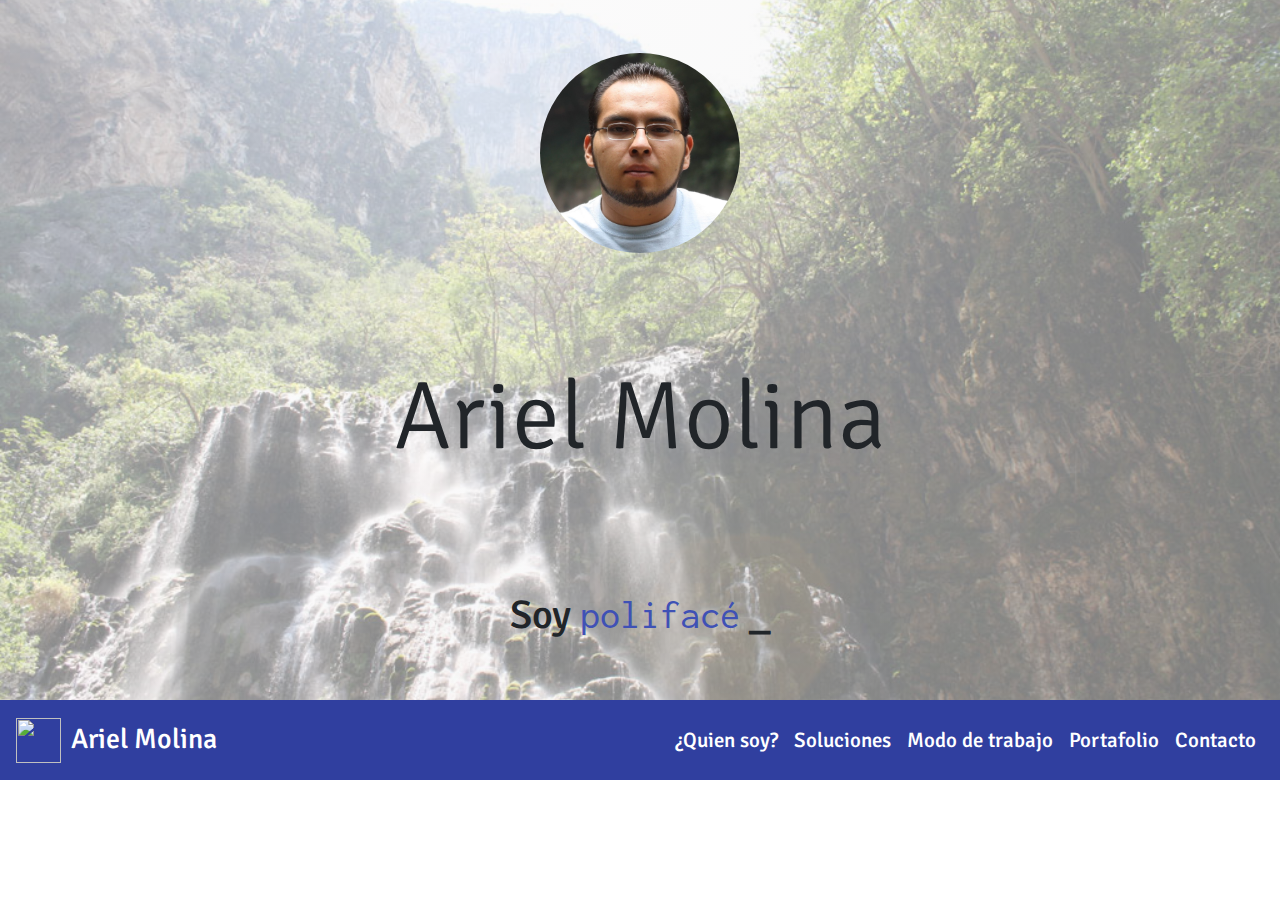
==== commit dcdf0eaf: "feature: start version 2 of project" ====
--- a/index.html
+++ b/index.html
@@ -18,7 +18,7 @@
   <!-- Settings -->
   <meta name="viewport" content="width=device-width, initial-scale=1, user-scalable=no" />
   <meta name="description" content="Desarrollador Front-End, con conocimientos firmes y sólidos en Wordpress, html5, css3, javascript, jquery" />
-  <meta name="keywords" content="Wordpress, html5, css3, javascript, jquery, asesoria digital, web development, ios android" />
+  <meta name="keywords" content="Wordpress, Django, html5, css3, javascript, jquery, asesoria digital, web development, ios android" />
   <meta name="author" content="Ariel Molina" />
   <!-- Stylesheets -->
   <link rel="stylesheet" href="https://cdnjs.cloudflare.com/ajax/libs/font-awesome/4.7.0/css/font-awesome.css" />
@@ -28,8 +28,17 @@
   <link rel="stylesheet" href="assets/css/main.css" />
 </head>
 <body>
-
-  <nav id="mainNav" class="navbar sticky-top navbar-expand-md navbar-dark dark-primary-color text-primary-color">  <!-- Navigation menu -->
+  <div id="banner" class="banner">
+    <div class="bannercontrast text-center d-flex flex-column justify-content-around align-items-center">
+      <div id="mainAvatar" class="avatar"></div>
+      <h2 id="myName" class="display-1">Ariel Molina</h2>
+      <p id="iAm" class="h1">Soy 
+        <span class="typer" id="main" data-words="polifacético,desarrollador,comprometido,mexicano,divertido" data-colors="#3F51B5" data-delay="100" data-deleteDelay="1000"></span>
+        <span class="cursor" data-owner="main"></span>
+      </p>
+    </div>
+  </div>
+  <nav id="mainNav" class="navbar sticky-top navbar-expand-md navbar-dark dark-primary-color text-primary-color">
     <a class="navbar-brand d-flex justify-content-center align-items-center" href="#banner">
       <img src="favicon.ico" class="d-inline-block align-top" alt="">
       <p class="h5 text-primary-color">Ariel Molina</p>
@@ -57,581 +66,19 @@
         </li>
       </ul>
     </div>
-  </nav> <!-- /Navigation Menu -->
+  </nav>
+</div>
 
-  <div id="banner" class="banner"> <!-- Main banner -->
-    <div class="bannercontrast text-center d-flex flex-column justify-content-around align-items-center">
-      <div id="mainAvatar" class="avatar"></div>
-      <h2 id="myName" class="display-1">Ariel Molina</h2>
-      <p id="iAm" class="h1">Soy 
-        <span class="typer" id="main" data-words="polifacético,desarrollador,comprometido,mexicano,divertido" data-colors="#3F51B5" data-delay="100" data-deleteDelay="1000"></span>
-        <span class="cursor" data-owner="main"></span>
-      </p>
-    </div>
-  </div>  <!-- /Main banner -->
-</div>  
-<div id="first" class="container-fluid mb-5">  <!-- First section -->
-  <div class="row ">
-    <div class="col header h1 d-flex flex-column justify-content-center align-items-center">
-      <p class="primary-text-color">¿Quien soy?
-      </p>
-      <div class="separator sep-me"></div>
-    </div>
-  </div>
-  <div class="container-fluid d-flex justify-content-around align-items-center flex-wrap">
-    <div class="card Icard text-white default-primary-color">
-      <div class="card-img-main"> </div>
-      <div class="card-body text-center">
-        <h4 class="card-title">Ariel Molina</h4>
-        <p class="card-text">Programador y Consultor en Desarrollo Web <br>Entusiasta y autodidácta.</p>
-      </div>
-    </div>
-    <div class="container">
-      <p class="lead text-justify">Soy Programador Web. Me especializo en el desarrollo de sitios web con  HTML5, CSS3, JAVASCRIPT Y JQUERY.<br><br>Me he dedicado a perfeccionar el proceso de maquetación web con estándares W3C, y compatibilidad multi-browser así como diseños responsivos, buscando la minimización del código utilizado.<br><br>Me apasiona la perfección visual de los sitios web con los que trabajo</p>
-    </div>
-  </div>
-</div>  <!-- /First Section -->
-
-<div id="second" class="container-fluid default-primary-color">  <!-- Second Section -->
-  <div class="row">
-    <div id="portfolio" class="col header h1 d-flex flex-column justify-content-center align-items-center">
-      <p class="text-primary-color">Soluciones
-      </p>
-      <div class="separator sep-solutions"></div>
-    </div>
-  </div>
-  <div class="col12 d-flex justify-content-center">
-  </div>
-  <div id="solutions" class="card-deck d-flex justify-content-center flex-wrap">
-    <div class="card">
-      <div class="vide-container">
-        <img class="animated infinite pulse" src="assets/icon/landing.png" alt="solutions icons">
-      </div>
-      <div class="card-body">
-        <h4 class="card-title text-center">Landing Page</h4>
-        <p class="card-text text-justify">¿Quieres dar a conocer tu empresa o negocio?<br>Que mejor manera que con una página que contenga la información vital que quieres dar a conocer.</p>
-      </div>
-    </div>
-    <div class="card">
-      <div class="vide-container">
-        <img class="animated infinite pulse" src="assets/icon/wp.png" alt="solutions icons">
-      </div>
-      <div class="card-body">
-        <h4 class="card-title text-center">Wordpress Developer</h4>
-        <p class="card-text text-justify">¿Tienes una idea grande para tu sitio?<br>Diseño y desarrollo de soluciones web usando WordPress como manejador de contenido.</p>
-      </div>
-    </div>
-    <div class="card">
-      <div class="vide-container ">
-        <img class="animated infinite pulse" src="assets/icon/startup.png" alt="solutions icons">
-      </div>
-      <div class="card-body">
-        <h4 class="card-title text-center">StartUps</h4>
-        <p class="card-text text-justify">Iniciar una empresa puede ser difícil.<br>Dá a conocer tu empresa con una página adaptada a las últimas tecnologías y tendencias actuales.</p>
-      </div>
-    </div>
-    <div class="card">
-      <div class="vide-container">
-        <img class="animated infinite pulse" src="assets/icon/solution.png" alt="solutions icons">
-      </div>
-      <div class="card-body">
-        <h4 class="card-title text-center">Soluciones a Medida</h4>
-        <p class="card-text text-justify">Encontrar alguien que te ofrezca lo que quieres y lo que necesitas es difícil.<br>Te ofrezco una solución que se adapte a tus necesidades, así como a la idea que tienes en mente.</p>
-      </div>
-    </div>
-  </div>
-  <div class="container-fluid d-flex justify-content-around align-items-center flex-wrap mt-3 p-0">
-    <div class="card Bigcard light-primary-color mb-3">
-      <div class="card-header text-center h2">Optimización y posicionamiento SEO</div>
-      <div class="vide-container">
-        <img class="animated infinite pulse super" src="assets/icon/seo.png" alt="solutions icons">
-      </div>
-      <div class="card-body text-center">
-        <h4 class="card-title h3">Mejora tu proyecto actual</h4>
-        <p class="card-text lead">¿Ya tienes un sitio web?<br>¿Pero no aparece en buscadores, ni llegas a más clientes? Analicemos tu sitio y solucionemos tus problemas de compatibilidad, navegación y posicionamiento SEO (aparece en los buscadores).</p>
-      </div>
-    </div>
-  </div>
-</div> <!-- /Second Section -->
-
-<div id="third" class="container-fluid text-white light-primary-color">  <!-- Third section -->
-  <div class="row ">
-    <div class="col header h1 d-flex flex-column justify-content-center align-items-center primary-text-color">
-      <p>Modo de trabajo</p>
-      <div class="separator sep-work"></div>
-    </div>
-  </div>
-  <div class="container-fluid d-flex justify-content-around align-items-center flex-wrap py-3">
-    <!-- Left container -->
-    <div class="container work-container left d-flex flex-row py-3">
-      <div class="image-container d-flex flex-wrap">
-        <div class="work-image">
-          <img src="assets/images/idea.jpg" alt="Idea image">
-        </div>
-        <div class="step default-primary-color text-white d-flex flex-column justify-content-center align-items-center">
-          <p class="h3 step-number">Paso</p>
-          <p class="h2 step-text">1</p>
-        </div>
-      </div>
-      <div class="work-text my-auto">
-        <h3 class="primary-text-color text-center">Idea</h3>
-        <p class="primary-text-color text-justify">Platicamos sobre tu necesidad, planteamos todos los puntos y generamos una idea general del sitio a desarrollar.</p>
-      </div>
-    </div>
-    <!-- /Left container -->
-    <!-- Right container -->
-    <div class="container work-container right d-flex flex-row py-3">
-      <div class="work-text my-auto">
-        <h3 class="primary-text-color text-center">Propuesta</h3>
-        <p class="primary-text-color text-justify">En base a la idea que platicamos, diseño una propuesta en la que ordenamos los elementos que se requieren en tu sitio.</p>
-      </div>
-      <div class="image-container d-flex flex-wrap">
-        <div class="work-image">
-          <img src="assets/images/propuesta.png" alt="Idea image">
-        </div>
-        <div class="step default-primary-color text-white d-flex flex-column justify-content-center align-items-center">
-          <p class="h3 step-number">Paso</p>
-          <p class="h2 step-text">2</p>
-        </div>
-      </div>
-    </div>
-    <!-- Right container -->
-    <!-- Left container -->
-    <div class="container work-container left d-flex flex-row py-3">
-      <div class="image-container d-flex flex-wrap">
-        <div class="work-image">
-          <img src="assets/images/design.jpg" alt="Idea image">
-        </div>
-        <div class="step default-primary-color text-white d-flex flex-column justify-content-center align-items-center">
-          <p class="h3 step-number">Paso</p>
-          <p class="h2 step-text">3</p>
-        </div>
-      </div>
-      <div class="work-text my-auto">
-        <h3 class="primary-text-color text-center">Diseño</h3>
-        <p class="primary-text-color text-justify">Cuando estés de acuerdo con la propuesta.<br>Se creá una maqueta "muestra" de como se verá tu diseño.<br>Platicamos y se aplican los cambios que se requieran.</p>
-      </div>
-    </div>
-    <!-- /Left container -->
-    <!-- Right container -->
-    <div class="container work-container right d-flex flex-row py-3">
-      <div class="work-text my-auto">
-        <h3 class="primary-text-color text-center">Desarrollo</h3>
-        <p class="primary-text-color text-justify">Una vez que apruebes la maqueta, paso al diseño web de tu sitio. Aplicando optimización para dispositivos móviles (celulares y tablets), para que tu sitio se vea genial en todas partes.</p>
-      </div>
-      <div class="image-container d-flex flex-wrap">
-        <div class="work-image">
-          <img src="assets/images/desarrollo.jpg" alt="Idea image">
-        </div>
-        <div class="step default-primary-color text-white d-flex flex-column justify-content-center align-items-center">
-          <p class="h3 step-number">Paso</p>
-          <p class="h2 step-text">4</p>
-        </div>
-      </div>
-    </div>
-    <!-- Right container -->
-    <!-- Left container -->
-    <div class="container work-container left d-flex flex-row py-3">
-      <div class="image-container d-flex flex-wrap">
-        <div class="work-image">
-          <img src="assets/images/test.png" alt="Idea image">
-        </div>
-        <div class="step default-primary-color text-white d-flex flex-column justify-content-center align-items-center">
-          <p class="h3 step-number">Paso</p>
-          <p class="h2 step-text">5</p>
-        </div>
-      </div>
-      <div class="work-text my-auto">
-        <h3 class="primary-text-color text-center">Testing</h3>
-        <p class="primary-text-color text-justify">Una vez que el desarrollo este completo; se sube tu sitio web a un servidor de pruebas, en el que veremos que el diseño se vea y comporte a la perfección.<br>Si se detecta un error se corrige antes de que se libere al público.</p>
-      </div>
-    </div>
-    <!-- /Left container -->
-    <!-- Right container -->
-    <div class="container work-container right d-flex flex-row py-3">
-      <div class="work-text my-auto">
-        <h3 class="primary-text-color text-center">Lanzamiento</h3>
-        <p class="primary-text-color text-justify">Cuando el sitio funciona completamente y estás conforme con los resultados; se sube el sitio a tu servidor y se enlaza al dominio de tu preferencia (puedes tenerlo ó lo adquirimos).</p>
-      </div>
-      <div class="image-container d-flex flex-wrap">
-        <div class="work-image">
-          <img src="assets/images/launch.jpg" alt="Idea image">
-        </div>
-        <div class="step default-primary-color text-white d-flex flex-column justify-content-center align-items-center">
-          <p class="h3 step-number">Paso</p>
-          <p class="h2 step-text">6</p>
-        </div>
-      </div>
-    </div>
-    <!-- Right container -->
-  </div>
-</div>  <!-- /Third Section -->
-
-<div id="fourth" class="container-fluid text-white default-primary-color">  <!-- Fourth section -->
-  <div class="row ">
-    <div class="col header d-flex flex-column justify-content-center align-items-center">
-      <p class="h1 mt-3 mb-4">Portafolio</p>
-      <div class="separator sep-portf"></div>
-      <p class="text-center mt-3 mb-4">Proyectos trabajados de forma personal y con la empresa <a class="digilink" href="http://digimundo.com.mx" target="_blank">Digimundo</a></p>
-    </div>
-  </div>
-  <div class="container-fluid d-flex justify-content-around align-items-center flex-wrap project-row"> <!-- Row project -->
-    <div class="col-md-5 mb-3 main-project">
-      <div class="col-12 project-enterprise text-center">
-        <h2>Tesca Corporation &copy;</h2>
-      </div>
-      <div class="project-container d-flex flex-row flex-wrap justify-content-center">
-        <div class="col-6  project-info  d-flex flex-column justify-content-center align-items-center">
-          <p class="text-justify">Landing page.</p>
-          <div class="text-center">
-            <button type="button" class="btn accent-color text-white mb-2" data-toggle="modal" data-target="#project1">
-              <i class="fa fa-paper-plane-o" aria-hidden="true"> Información</i>
-            </button>
-          </div>
-        </div>
-        <div class="col-6 project-image d-flex">
-          <img src="assets/images/project/tesca.PNG" alt="">
-        </div>
-      </div>
-    </div>
-
-    <div class="col-md-5 mb-3 main-project">
-      <div class="col-12 project-enterprise text-center">
-        <h2>KeffKaffe</h2>
-      </div>
-      <div class="project-container d-flex flex-row flex-wrap justify-content-center">
-        <div class="col-6  project-info  d-flex flex-column justify-content-center align-items-center">
-          <p class="text-justify">Landing page.</p>
-          <div class="text-center">
-            <button type="button" class="btn accent-color text-white mb-2" data-toggle="modal" data-target="#project2">
-              <i class="fa fa-paper-plane-o" aria-hidden="true"> Información</i>
-            </button>
-          </div>
-        </div>
-        <div class="col-6 project-image d-flex">
-          <img src="assets/images/project/keff.PNG" alt="">
-        </div>
-      </div>
-    </div>
-  </div>  <!-- /Row project -->
-  <div class="container-fluid d-flex justify-content-around align-items-center flex-wrap project-row pb-4"> <!-- Row project -->
-    <div class="col-md-5 mb-3 main-project">
-      <div class="col-12 project-enterprise text-center">
-        <h2>DabbaWala</h2>
-      </div>
-      <div class="project-container d-flex flex-row flex-wrap justify-content-center">
-        <div class="col-6  project-info  d-flex flex-column justify-content-center align-items-center">
-          <p class="text-justify">Página informativa y de ventas.</p>
-          <div class="text-center">
-            <button type="button" class="btn accent-color text-white mb-2" data-toggle="modal" data-target="#project3">
-              <i class="fa fa-paper-plane-o" aria-hidden="true"> Información</i>
-            </button>
-          </div>
-        </div>
-        <div class="col-6 project-image d-flex">
-          <img src="assets/images/project/dabba.PNG" alt="">
-        </div>
-      </div>
-    </div>
-
-    <div class="col-md-5 mb-3 main-project">
-      <div class="col-12 project-enterprise text-center">
-        <h2>Derecho Anahuac</h2>
-      </div>
-      <div class="project-container d-flex flex-row flex-wrap justify-content-center">
-        <div class="col-6  project-info  d-flex flex-column justify-content-center align-items-center">
-          <p class="text-justify">Blog para facultad de derecho.</p>
-          <div class="text-center">
-            <button type="button" class="btn accent-color text-white mb-2" data-toggle="modal" data-target="#project4">
-              <i class="fa fa-paper-plane-o" aria-hidden="true"> Información</i>
-            </button>
-          </div>
-        </div>
-        <div class="col-6 project-image d-flex">
-          <img src="assets/images/project/derecho.PNG" alt="">
-        </div>
-      </div>
-    </div>
-  </div>  <!-- /Row project -->
-  <div class="container-fluid d-flex justify-content-around align-items-center flex-wrap project-row pb-4"> <!-- Row project -->
-    <div class="col-md-5 mb-3 main-project">
-      <div class="col-12 project-enterprise text-center">
-        <h2>Cristóbal Jodorowsky</h2>
-      </div>
-      <div class="project-container d-flex flex-row flex-wrap justify-content-center">
-        <div class="col-6  project-info  d-flex flex-column justify-content-center align-items-center">
-          <p class="text-justify">Sitio web y blog.</p>
-          <div class="text-center">
-            <button type="button" class="btn accent-color text-white mb-2" data-toggle="modal" data-target="#project5">
-              <i class="fa fa-paper-plane-o" aria-hidden="true"> Información</i>
-            </button>
-          </div>
-        </div>
-        <div class="col-6 project-image d-flex">
-          <img src="assets/images/project/cristobal.PNG" alt="">
-        </div>
-      </div>
-    </div>
-  </div>  <!-- /Row project -->
-</div>  <!-- /Fourth Section -->
-
-<footer id="fifth">
-  <div id="footer" class="container-fluid bg-dark text-white">
-    <div class="col header h1 d-flex flex-column justify-content-center align-items-center">
-      <p class="text-center">¡Estemos en contacto!</p>
-      <div class="separator sep-contact"></div>
-    </div>
-    <ul class="list-group social-list d-flex flex-row justify-content-center">
-      <a href="https://www.facebook.com/ariel.molina.9" target="_blank" class="list-group-item fa fa-facebook-official"></a>
-      <a href="https://github.com/itzli2000" target="_blank" class="list-group-item fa fa-github-square"></a>
-      <a href="https://www.linkedin.com/in/ariel-itzli-molina-sánchez-0b4a09129/" target="_blank" class="list-group-item fa fa-linkedin-square"></a>
-    </ul>
-    <p class="lead text-center">Llena el siguiente formulario <br>y me pondré en contacto contigo a la brevedad.</p>
-    <form method="post" action="contact.php" class="container" id="needs-validation" novalidate>
-      <div class="row">
-        <div class="col-md-6 mb-3">
-          <label for="name">Nombre</label>
-          <input type="text" class="form-control" name="name" id="name" placeholder="Nombre" required>
-        </div>
-        <div class="col-md-6 mb-3">
-          <label for="lastname">Apellido</label>
-          <input type="text" class="form-control" name="lastname" id="lastname" placeholder="Apellido">
-        </div>
-      </div>
-      <div class="row">
-        <div class="col-md-6 mb-3">
-          <label for="email">Correo electrónico</label>
-          <input type="email" class="form-control" name="email" id="email" placeholder="Email" required>
-        </div>
-        <div class="col-md-6 mb-3">
-          <label for="phone">Teléfono</label>
-          <input type="text" class="form-control" name="phone" id="phone" placeholder="Teléfono">
-        </div>
-      </div>
-      <div class="row">
-        <div class="col-md-12 mb-6">
-          <label for="message">Comentario</label>
-          <textarea class="form-control" name="message" id="message" rows="3" required></textarea>
-        </div>
-      </div>
-      <li id="btn-submit"><input id="form-submit" type="submit" name="submitForm" value="Enviar" class="btn" /></li>
-    </form>
-    <p class="copy text-center mt-3 pb-3">Copyright &copy; Ariel Molina Sánchez</p>
-  </div>
+<footer id="">
 </footer>
-
-<!-- Modals for projects -->
-<!-- Project 1 -->
-<div class="modal fade" id="project1" tabindex="-1" role="dialog" aria-labelledby="exampleModalLabel" aria-hidden="true">
-  <div class="modal-dialog modal-lg" role="document">
-    <div class="modal-content">
-      <div class="body-container">
-        <div class="modal-body">
-          <button type="button" class="close ml-auto pr-3" data-dismiss="modal" aria-label="Close">
-            <span aria-hidden="true">&times;</span>
-          </button>
-          <h2 class="text-center py-3">Tesca Corporation &copy;</h2>
-          <div class="separator sep-project mx-auto"></div>
-          <img class="img-fluid img-centered py-4" src="assets/images/project/tesca.PNG" alt="">
-          <p class="project-description text-center">Landing page para el corporativo <a class="span" href="http://www.tescacorporation.com" target="_blank">Tesca Corporation &copy;</a>.<br> Múltiples secciones para mostrar información sobre empresas que conforman al corporativo.</p>
-          <ul class="list-inline item-details text-center">
-            <li>Cliente:
-              <strong>
-                <a href="http://www.tescacorporation.com" target="_blank">Tesca Corporation &copy;</a>
-              </strong>
-            </li>
-            <li>Fecha:
-              <strong>
-                <p class="span">Noviembre 2016</p>
-              </strong>
-            </li>
-            <li>Servicio:
-              <strong>
-                <p class="span">Web Development</p>
-              </strong>
-            </li>
-          </ul>
-        </div>
-        <div class="modal-footer">
-          <button type="button" class="btn dark-primary-color text-primary-color" data-dismiss="modal">Cerrar</button>
-        </div>
-      </div>
-    </div>
-  </div>
-</div>
-<!-- /Project 1 -->
-
-<!-- Project 2 -->
-<div class="modal fade" id="project2" tabindex="-1" role="dialog" aria-labelledby="exampleModalLabel" aria-hidden="true">
-  <div class="modal-dialog modal-lg" role="document">
-    <div class="modal-content">
-      <div class="body-container">
-        <div class="modal-body">
-          <button type="button" class="close ml-auto pr-3" data-dismiss="modal" aria-label="Close">
-            <span aria-hidden="true">&times;</span>
-          </button>
-          <h2 class="text-center py-3">KeffKaffe</h2>
-          <div class="separator sep-project mx-auto"></div>
-          <img class="img-fluid img-centered py-4" src="assets/images/project/keff.PNG" alt="">
-          <p class="project-description text-center">Landing page para cafeteria <a class="span" href="http://www.keffkaffe.com" target="_blank">KeffKaffe</a>.<br> Secciones para mostrar menú, platillos destacados, sección de contacto, etc.</p>
-          <ul class="list-inline item-details text-center">
-            <li>Cliente:
-              <strong>
-                <a href="http://www.keffkaffe.com" target="_blank">KeffKaffe</a>
-              </strong>
-            </li>
-            <li>Fecha:
-              <strong>
-                <p class="span">Enero 2017</p>
-              </strong>
-            </li>
-            <li>Servicio:
-              <strong>
-                <p class="span">Web Development</p>
-              </strong>
-            </li>
-          </ul>
-        </div>
-        <div class="modal-footer">
-          <button type="button" class="btn dark-primary-color text-primary-color" data-dismiss="modal">Cerrar</button>
-        </div>
-      </div>
-    </div>
-  </div>
-</div>
-<!-- /Project 2 -->
-
-
-<!-- Project 3 -->
-<div class="modal fade" id="project3" tabindex="-1" role="dialog" aria-labelledby="exampleModalLabel" aria-hidden="true">
-  <div class="modal-dialog modal-lg" role="document">
-    <div class="modal-content">
-      <div class="body-container">
-        <div class="modal-body">
-          <button type="button" class="close ml-auto pr-3" data-dismiss="modal" aria-label="Close">
-            <span aria-hidden="true">&times;</span>
-          </button>
-          <h2 class="text-center py-3">Dabbawala</h2>
-          <div class="separator sep-project mx-auto"></div>
-          <img class="img-fluid img-centered py-4" src="assets/images/project/dabba.PNG" alt="">
-          <p class="project-description text-center">Página para <a class="span" href="https://digimundotesca.github.io/Dabba_users/index.html" target="_blank">Dabbawala "Desayunos Ya !!"</a>.<br> Secciones para mostrar menú, sección de contacto, escoger productos, planes de venta.</p>
-          <ul class="list-inline item-details text-center">
-            <li>Cliente:
-              <strong>
-                <a href="https://digimundotesca.github.io/Dabba_users/index.html" target="_blank">Dabbawala</a>
-              </strong>
-            </li>
-            <li>Fecha:
-              <strong>
-                <p class="span">Febrero - Abril 2017</p>
-              </strong>
-            </li>
-            <li>Servicio:
-              <strong>
-                <p class="span">Web Development</p>
-              </strong>
-            </li>
-          </ul>
-        </div>
-        <div class="modal-footer">
-          <button type="button" class="btn dark-primary-color text-primary-color" data-dismiss="modal">Cerrar</button>
-        </div>
-      </div>
-    </div>
-  </div>
-</div>
-<!-- /Project 3 -->
-
-
-<!-- Project 4 -->
-<div class="modal fade" id="project4" tabindex="-1" role="dialog" aria-labelledby="exampleModalLabel" aria-hidden="true">
-  <div class="modal-dialog modal-lg" role="document">
-    <div class="modal-content">
-      <div class="body-container">
-        <div class="modal-body">
-          <button type="button" class="close ml-auto pr-3" data-dismiss="modal" aria-label="Close">
-            <span aria-hidden="true">&times;</span>
-          </button>
-          <h2 class="text-center py-3">Blog derecho</h2>
-          <div class="separator sep-project mx-auto"></div>
-          <img class="img-fluid img-centered py-4" src="assets/images/project/derecho.PNG" alt="">
-          <p class="project-description text-center">Blog para la <a class="span" href="http://safd.com.mx" target="_blank">sociedad de alumnos </a> de la facultad de derecho de universidad Anahuac .<br> Desarrollado con Wordpress como manejador de contenidos.</p>
-          <ul class="list-inline item-details text-center">
-            <li>Cliente:
-              <strong>
-                <a href="http://safd.com.mx" target="_blank">Facultad de derecho</a>
-              </strong>
-            </li>
-            <li>Fecha:
-              <strong>
-                <p class="span">Julio - Agosto 2017</p>
-              </strong>
-            </li>
-            <li>Servicio:
-              <strong>
-                <p class="span">Web Development</p>
-              </strong>
-            </li>
-          </ul>
-        </div>
-        <div class="modal-footer">
-          <button type="button" class="btn dark-primary-color text-primary-color" data-dismiss="modal">Cerrar</button>
-        </div>
-      </div>
-    </div>
-  </div>
-</div>
-<!-- /Project 4 -->
-
-<!-- Project 5 -->
-<div class="modal fade" id="project5" tabindex="-1" role="dialog" aria-labelledby="exampleModalLabel" aria-hidden="true">
-  <div class="modal-dialog modal-lg" role="document">
-    <div class="modal-content">
-      <div class="body-container">
-        <div class="modal-body">
-          <button type="button" class="close ml-auto pr-3" data-dismiss="modal" aria-label="Close">
-            <span aria-hidden="true">&times;</span>
-          </button>
-          <h2 class="text-center py-3">Sitio web y blog</h2>
-          <div class="separator sep-project mx-auto"></div>
-          <img class="img-fluid img-centered py-4" src="assets/images/project/cristobal.PNG" alt="">
-          <p class="project-description text-center">Sitio web y blog desarrollado con Wordpress como manejador de contenidos.<br>Sitio desarrollado a través de la empresa <a href="http://digimundo.com.mx" target="_blank">Digimundo.</a></p>
-          <ul class="list-inline item-details text-center">
-            <li>Cliente:
-              <strong>
-                <a href="http://ec2-35-167-103-53.us-west-2.compute.amazonaws.com" target="_blank">Cristóbal Jodorowsky</a>
-              </strong>
-            </li>
-            <li>Fecha:
-              <strong>
-                <p class="span">Agosto - Octubre 2017</p>
-              </strong>
-            </li>
-            <li>Servicio:
-              <strong>
-                <p class="span">Web Development</p>
-              </strong>
-            </li>
-          </ul>
-        </div>
-        <div class="modal-footer">
-          <button type="button" class="btn dark-primary-color text-primary-color" data-dismiss="modal">Cerrar</button>
-        </div>
-      </div>
-    </div>
-  </div>
-</div>
-<!-- /Project 5 -->
 
 
 <!-- Scripts -->
 <script src="https://cdnjs.cloudflare.com/ajax/libs/jquery/3.2.1/jquery.js" type="text/javascript"></script>
 <script src="https://cdnjs.cloudflare.com/ajax/libs/popper.js/1.11.0/umd/popper.min.js" type="text/javascript"></script>
 <script src="https://maxcdn.bootstrapcdn.com/bootstrap/4.0.0-beta/js/bootstrap.min.js" type="text/javascript"></script>
-<script src="https://cdnjs.cloudflare.com/ajax/libs/limonte-sweetalert2/7.0.6/sweetalert2.all.js" type="text/javascript"></script>
-<script src="http://ajax.aspnetcdn.com/ajax/jquery.validate/1.11.1/jquery.validate.min.js"></script>
-<script src="assets/js/main.js" type="text/javascript"></script>
 <script src="assets/js/prefixfree.js" type="text/javascript"></script>
 <script src="assets/js/typer.js" type="text/javascript"></script>
+<script src="assets/js/main.js" type="text/javascript"></script>
 </body>
 </html>--- a/assets/css/main.css
+++ b/assets/css/main.css
@@ -51,6 +51,14 @@
   background-size: cover;
   background-position: center center;
 }
+#avatar404 {
+  width: 250px;
+  height: 250px;
+  border-radius: 100%;
+  background-image: url(../images/404.jpg);
+  background-size: cover;
+  background-position: center center;
+}
 .avatarbig {
   width: 200px;
   height: 200px;
@@ -333,12 +341,11 @@
   border-color: #de2b24;
 }
 /*Validations styles*/
-.form-control-invalid {
+.was-validated .form-control:invalid {
   transition: all 0.3s ease-in-out;
   border:3px solid #dc3545;
-  padding: 5px;
-}
-.form-control-valid {
+}
+.was-validated .form-control:valid {
   transition: all 0.3s ease-in-out;
   border:3px solid #28a745;
 }
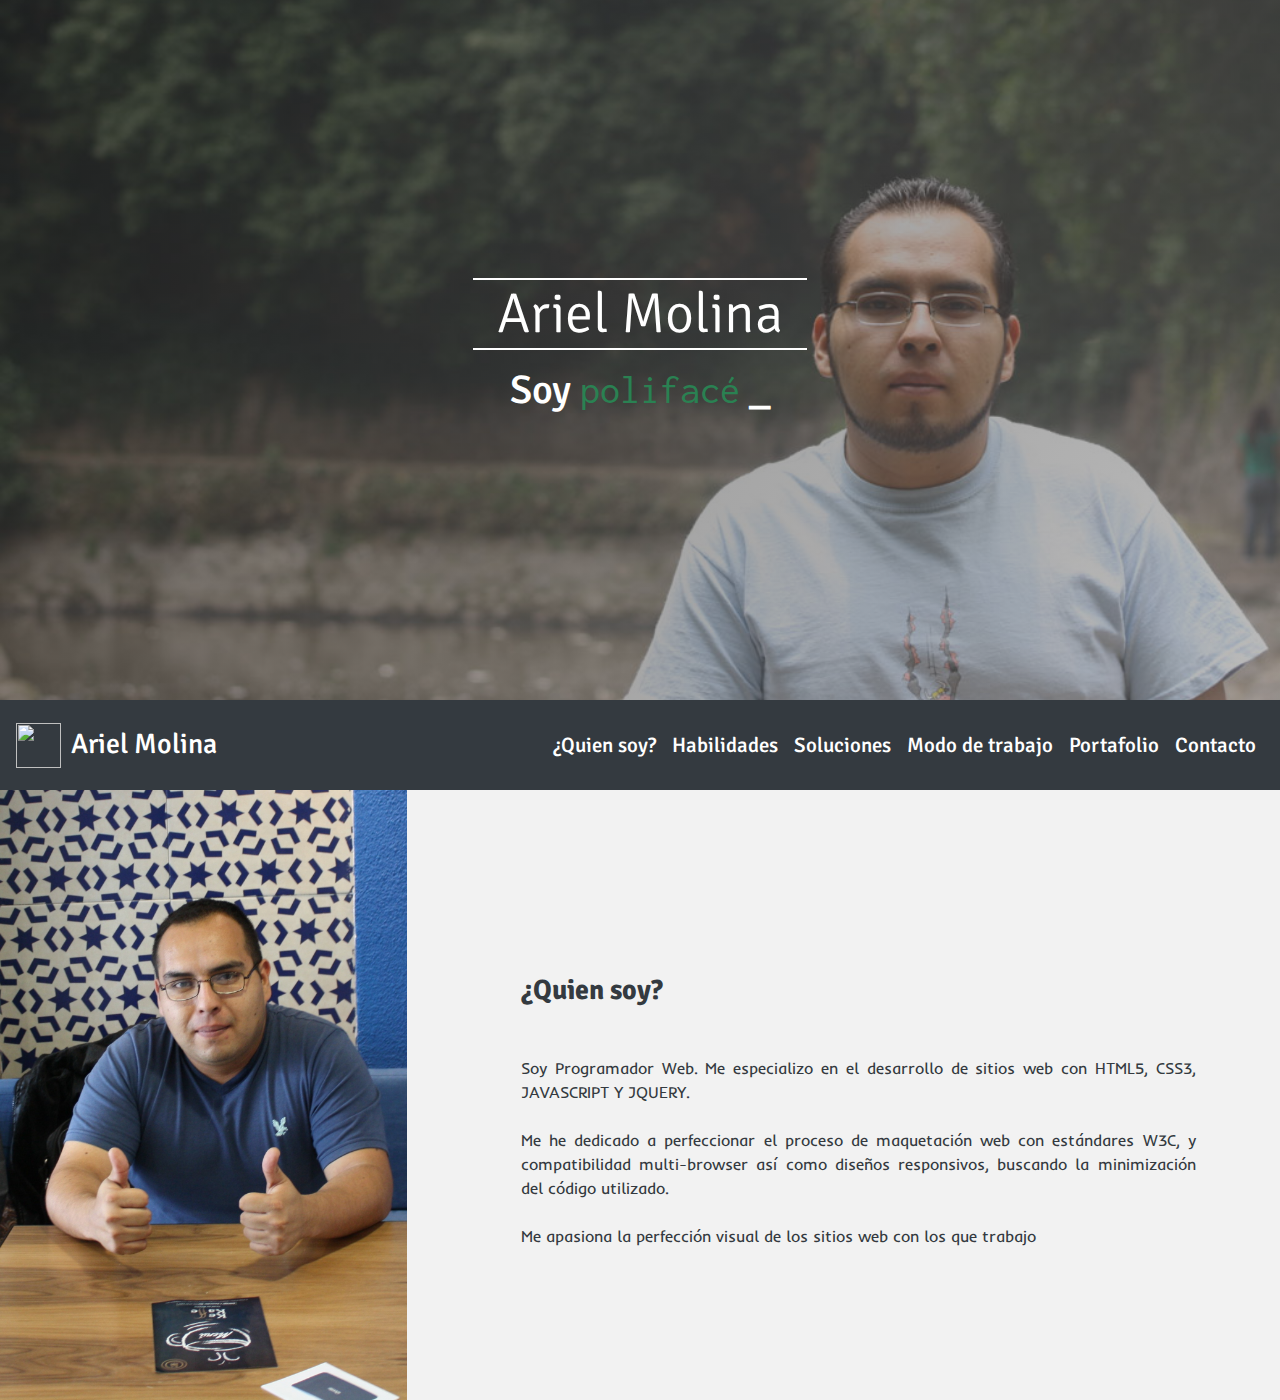
==== commit 0aa21901: "feature: work on 'who' section" ====
--- a/index.html
+++ b/index.html
@@ -28,17 +28,16 @@
   <link rel="stylesheet" href="assets/css/main.css" />
 </head>
 <body>
-  <div id="banner" class="banner">
-    <div class="bannercontrast text-center d-flex flex-column justify-content-around align-items-center">
-      <div id="mainAvatar" class="avatar"></div>
-      <h2 id="myName" class="display-1">Ariel Molina</h2>
+  <div id="banner" class="banner text-white">
+    <div class="bannercontrast text-center d-flex flex-column justify-content-center align-items-center">
+      <h2 id="myName" class="display-4 mb-3">&nbsp; Ariel Molina &nbsp;</h2>
       <p id="iAm" class="h1">Soy 
-        <span class="typer" id="main" data-words="polifacético,desarrollador,comprometido,mexicano,divertido" data-colors="#3F51B5" data-delay="100" data-deleteDelay="1000"></span>
+        <span class="typer" id="main" data-words="polifacético,desarrollador,comprometido,mexicano,divertido" data-colors="#2a8152" data-delay="100" data-deleteDelay="1000"></span>
         <span class="cursor" data-owner="main"></span>
       </p>
     </div>
   </div>
-  <nav id="mainNav" class="navbar sticky-top navbar-expand-md navbar-dark dark-primary-color text-primary-color">
+  <nav id="mainNav" class="navbar sticky-top navbar-expand-md navbar-dark bg-dark">
     <a class="navbar-brand d-flex justify-content-center align-items-center" href="#banner">
       <img src="favicon.ico" class="d-inline-block align-top" alt="">
       <p class="h5 text-primary-color">Ariel Molina</p>
@@ -47,10 +46,13 @@
       <span class="navbar-toggler-icon"></span>
     </button>
 
-    <div class="collapse navbar-collapse" id="navbarSupportedContent">
+    <div class="collapse navbar-collapse navBlock" id="navbarSupportedContent">
       <ul class="navbar-nav ml-auto">
         <li class="nav-item text-center">
           <a class="nav-link h6" href="#first">¿Quien soy?</a>
+        </li>
+        <li class="nav-item text-center">
+          <a class="nav-link h6" href="#first">Habilidades</a>
         </li>
         <li class="nav-item text-center">
           <a class="nav-link h6" href="#second">Soluciones</a>
@@ -69,6 +71,20 @@
   </nav>
 </div>
 
+<div class="row" id="values"></div>
+
+<div class="row text-dark bg-lightgray" id="first">
+  <div class="col-sm-12 col-md-4">
+    <img src="assets/images/who1.jpg" class="img-fluid" alt="Ariel Molina">
+  </div>
+  <div class="col-sm-12 col-md-8">
+    <div class="customContainer d-flex flex-column justify-content-center align-content-center h-100">
+      <h3 class="text-left font-weight-bold my-5">¿Quien soy?</h3>
+      <p class="text-justify">Soy Programador Web. Me especializo en el desarrollo de sitios web con  HTML5, CSS3, JAVASCRIPT Y JQUERY.<br><br>Me he dedicado a perfeccionar el proceso de maquetación web con estándares W3C, y compatibilidad multi-browser así como diseños responsivos, buscando la minimización del código utilizado.<br><br>Me apasiona la perfección visual de los sitios web con los que trabajo</p>
+    </div>
+  </div>
+</div>
+
 <footer id="">
 </footer>
 
--- a/assets/css/main.css
+++ b/assets/css/main.css
@@ -8,10 +8,14 @@
 .secondary-text-color  { color: #757575; }
 .divider-color         { border-color: #BDBDBD; }
 /*General styles*/
+.bg-lightgray {
+  background-color: #f2f2f2;
+}
 body {
   font-family: 'Inder', sans-serif;
   overflow-x: hidden;
-
+  max-width: 1460px;
+  margin: 0 auto;
 }
 .h1, .h2, .h3, .h4, .h5, .h6, h1, h2, h3, h4, h5, h6 {
   font-family: 'Signika', sans-serif;
@@ -33,7 +37,7 @@
 .banner {
   height: 90vh;
   max-height: 700px;
-  background-image: url(../images/1.jpg);
+  background-image: url(../images/who.jpg);
   background-size: cover;
   background-position: center center;
 }
@@ -41,15 +45,11 @@
   height: inherit;
   max-height: 700px;
   width: 100%;
-  background-image: linear-gradient(120deg, rgba(253,251,251,0.5) 0%, rgba(235,237,238,0.5) 100%);
-}
-.avatar {
-  width: 150px;
-  height: 150px;
-  border-radius: 100%;
-  background-image: url(../images/avatar.jpg);
-  background-size: cover;
-  background-position: center center;
+  background-image: linear-gradient(120deg, rgba(17,17,17,0.5) 0%, rgba(119,119,119,0.5) 100%);
+}
+#myName {
+  border-top: 2px solid #FFF;
+  border-bottom: 2px solid #FFF;
 }
 #avatar404 {
   width: 250px;
@@ -59,14 +59,6 @@
   background-size: cover;
   background-position: center center;
 }
-.avatarbig {
-  width: 200px;
-  height: 200px;
-  border-radius: 100%;
-  background-image: url(../images/avatar.jpg);
-  background-size: cover;
-  background-position: center center;
-}
 .typer {
   font-weight: 400;
   font-family: 'Inconsolata', monospace;
@@ -76,6 +68,12 @@
   position: relative;
   margin: 0;
   padding: 0;
+}
+/*Sections styles*/
+.customContainer {
+  min-width: 280px;
+  width: 80%;
+  margin: 0 auto
 }
 .separator {
   width: 250px;
@@ -143,6 +141,9 @@
 .navbar-dark .navbar-nav .nav-link {
   color: #FFFFFF;
 }
+#mainNav .navBlock a.active {
+  color: #2a8152;
+}
 /*Special styles for cards*/
 .card {
   min-width: 250px;
@@ -386,7 +387,7 @@
 /*Medium devices (tablets, 768px and up)*/
 @media (min-width: 768px) {
   #mainNav {
-    height: 80px;
+    height: 10vh;
   }
   #mainNav p.h5 {
     font-size: 1.75rem;
@@ -400,10 +401,6 @@
   .navbar-brand img {
     width: 45px;
     height: 45px;
-  }
-  #first .container {
-    max-width: 500px;
-    margin: auto 0;
   }
   .header img {
     top: -50%;
@@ -515,9 +512,6 @@
 
 /*Extra large devices (large desktops, 1100px and up)*/
 @media (min-width: 1100px) {
-  #first .container {
-    max-width: 700px;
-  }
   /*Right work flow containers*/
   .work-text {
     width: 450px;
@@ -533,9 +527,6 @@
 }
 
 @media (min-width: 1200px) {
-  #first .container {
-    max-width: 850px;
-  }
   .lead {
     padding: 0;
   }
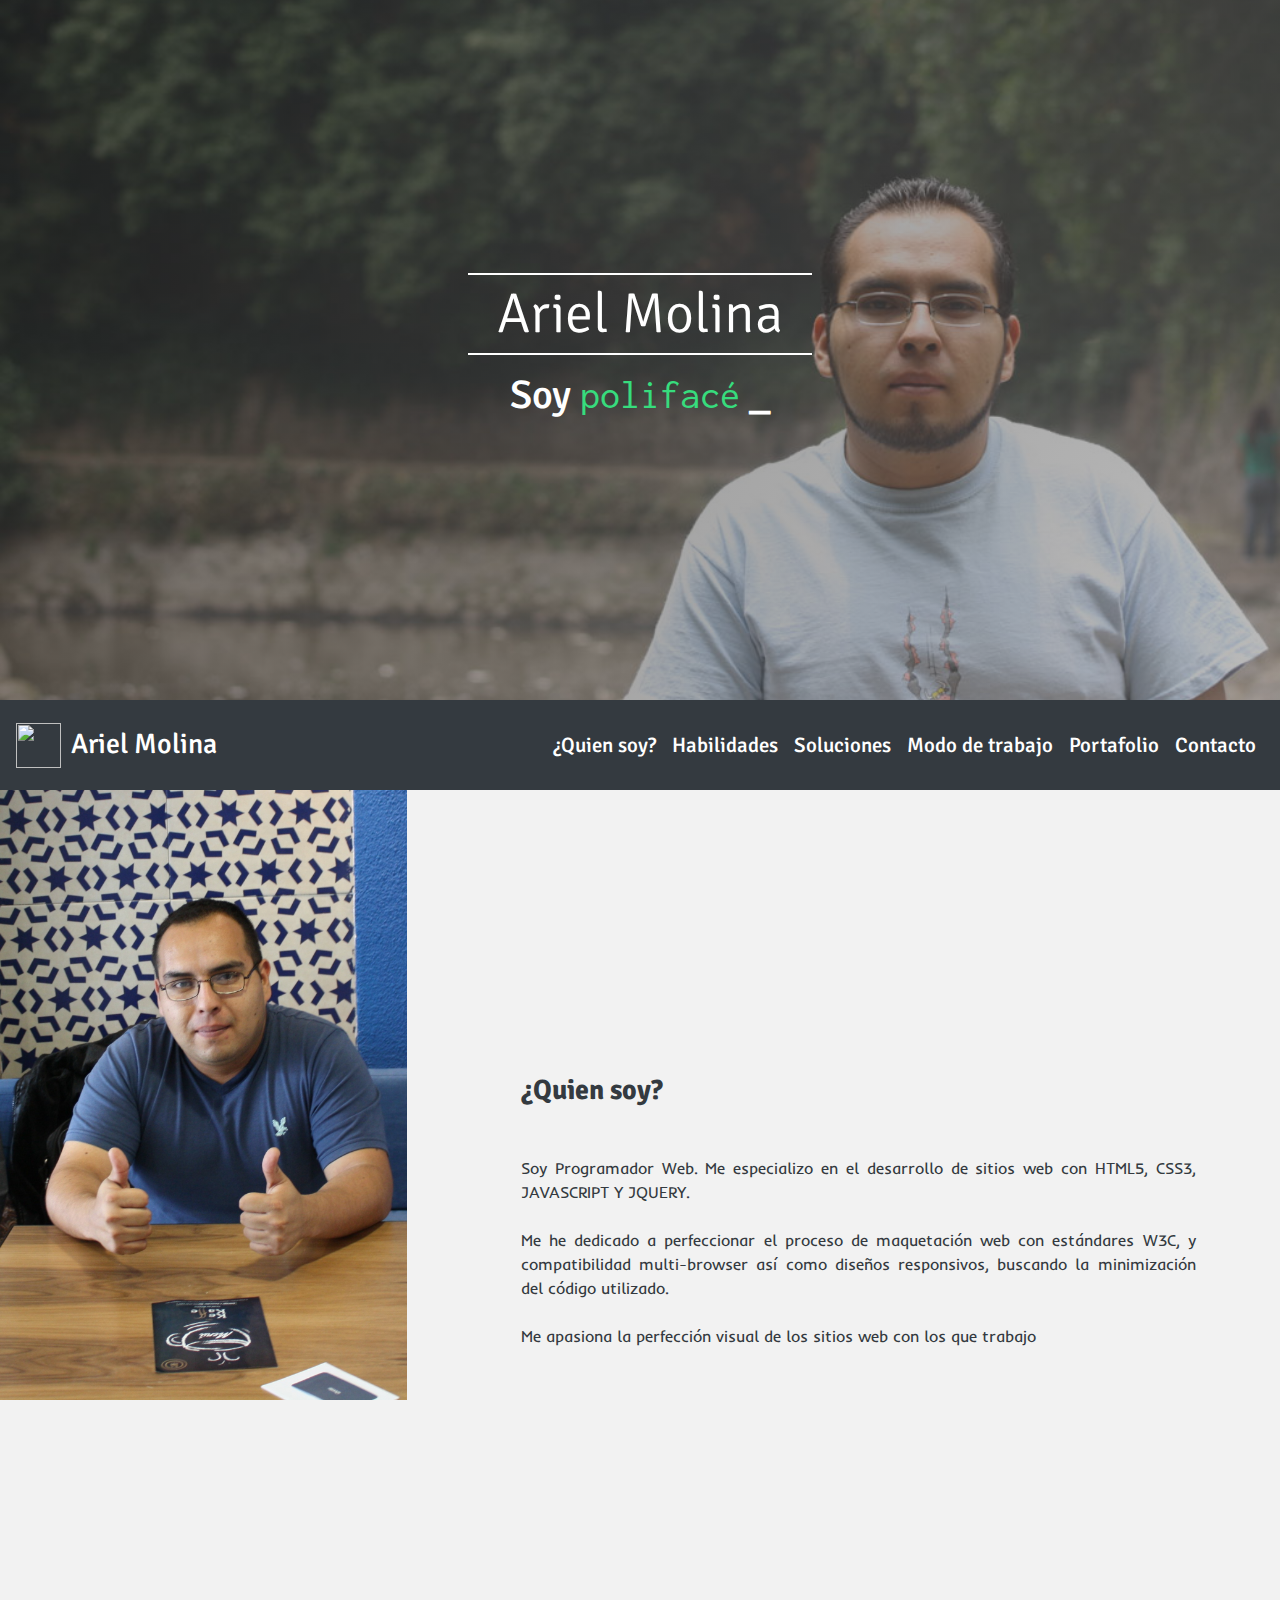
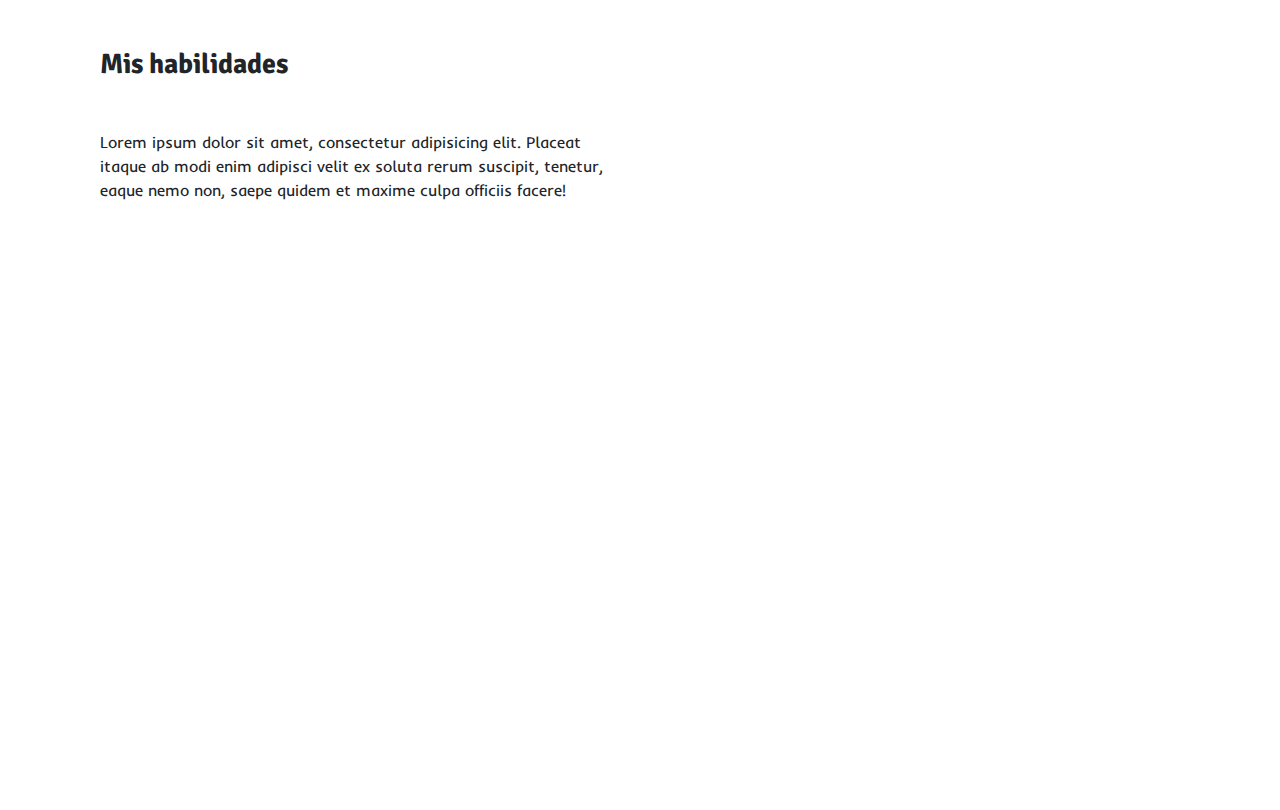
==== commit 21d1b177: "fix: modify each section min height" ====
--- a/index.html
+++ b/index.html
@@ -32,7 +32,7 @@
     <div class="bannercontrast text-center d-flex flex-column justify-content-center align-items-center">
       <h2 id="myName" class="display-4 mb-3">&nbsp; Ariel Molina &nbsp;</h2>
       <p id="iAm" class="h1">Soy 
-        <span class="typer" id="main" data-words="polifacético,desarrollador,comprometido,mexicano,divertido" data-colors="#2a8152" data-delay="100" data-deleteDelay="1000"></span>
+        <span class="typer" id="main" data-words="polifacético,desarrollador,comprometido,mexicano,divertido" data-colors="#37dc7d" data-delay="100" data-deleteDelay="1000"></span>
         <span class="cursor" data-owner="main"></span>
       </p>
     </div>
@@ -40,7 +40,7 @@
   <nav id="mainNav" class="navbar sticky-top navbar-expand-md navbar-dark bg-dark">
     <a class="navbar-brand d-flex justify-content-center align-items-center" href="#banner">
       <img src="favicon.ico" class="d-inline-block align-top" alt="">
-      <p class="h5 text-primary-color">Ariel Molina</p>
+      <p class="h5 text-white">Ariel Molina</p>
     </a>
     <button class="navbar-toggler" type="button" data-toggle="collapse" data-target="#navbarSupportedContent" aria-controls="navbarSupportedContent" aria-expanded="false" aria-label="Toggle navigation">
       <span class="navbar-toggler-icon"></span>
@@ -52,7 +52,7 @@
           <a class="nav-link h6" href="#first">¿Quien soy?</a>
         </li>
         <li class="nav-item text-center">
-          <a class="nav-link h6" href="#first">Habilidades</a>
+          <a class="nav-link h6" href="#skills">Habilidades</a>
         </li>
         <li class="nav-item text-center">
           <a class="nav-link h6" href="#second">Soluciones</a>
@@ -73,7 +73,7 @@
 
 <div class="row" id="values"></div>
 
-<div class="row text-dark bg-lightgray" id="first">
+<div class="row text-dark bg-lightgray pageSecctions" id="first">
   <div class="col-sm-12 col-md-4">
     <img src="assets/images/who1.jpg" class="img-fluid" alt="Ariel Molina">
   </div>
@@ -82,6 +82,15 @@
       <h3 class="text-left font-weight-bold my-5">¿Quien soy?</h3>
       <p class="text-justify">Soy Programador Web. Me especializo en el desarrollo de sitios web con  HTML5, CSS3, JAVASCRIPT Y JQUERY.<br><br>Me he dedicado a perfeccionar el proceso de maquetación web con estándares W3C, y compatibilidad multi-browser así como diseños responsivos, buscando la minimización del código utilizado.<br><br>Me apasiona la perfección visual de los sitios web con los que trabajo</p>
     </div>
+  </div>
+</div>
+<div class="row pageSecctions" id="skills">
+  <div class="container">
+    <div class="col-sm-12 col-md-6">
+      <h3 class="text-left font-weight-bold my-5">Mis habilidades</h3>
+      <p>Lorem ipsum dolor sit amet, consectetur adipisicing elit. Placeat itaque ab modi enim adipisci velit ex soluta rerum suscipit, tenetur, eaque nemo non, saepe quidem et maxime culpa officiis facere!</p>
+    </div>
+    <div class="col-sm-12 col-md-6"></div>
   </div>
 </div>
 
--- a/assets/css/main.css
+++ b/assets/css/main.css
@@ -34,6 +34,9 @@
   cursor: pointer;
 }
 /*Styles for page*/
+.pageSecctions {
+  min-height: 90vh;
+}
 .banner {
   height: 90vh;
   max-height: 700px;
@@ -50,6 +53,7 @@
 #myName {
   border-top: 2px solid #FFF;
   border-bottom: 2px solid #FFF;
+  padding: 5px;
 }
 #avatar404 {
   width: 250px;
@@ -142,7 +146,7 @@
   color: #FFFFFF;
 }
 #mainNav .navBlock a.active {
-  color: #2a8152;
+  color: #37dc7d;
 }
 /*Special styles for cards*/
 .card {
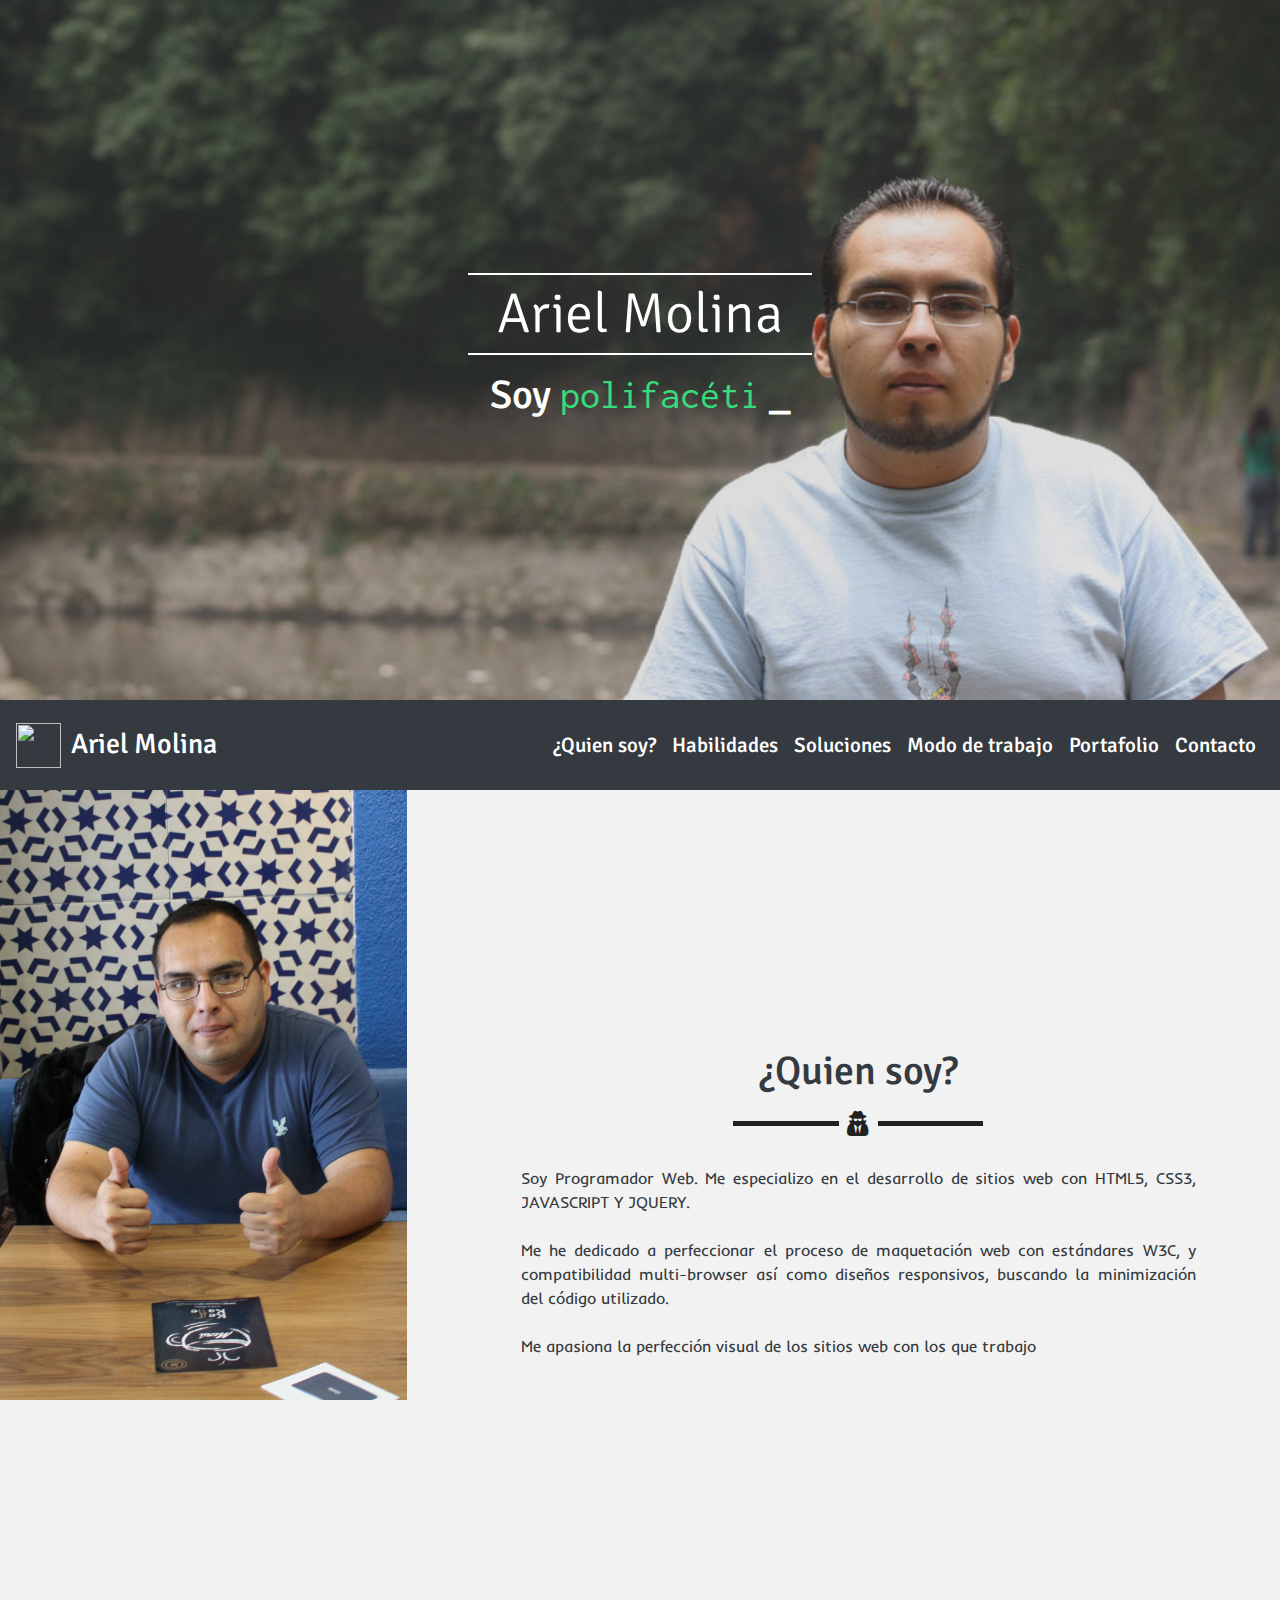
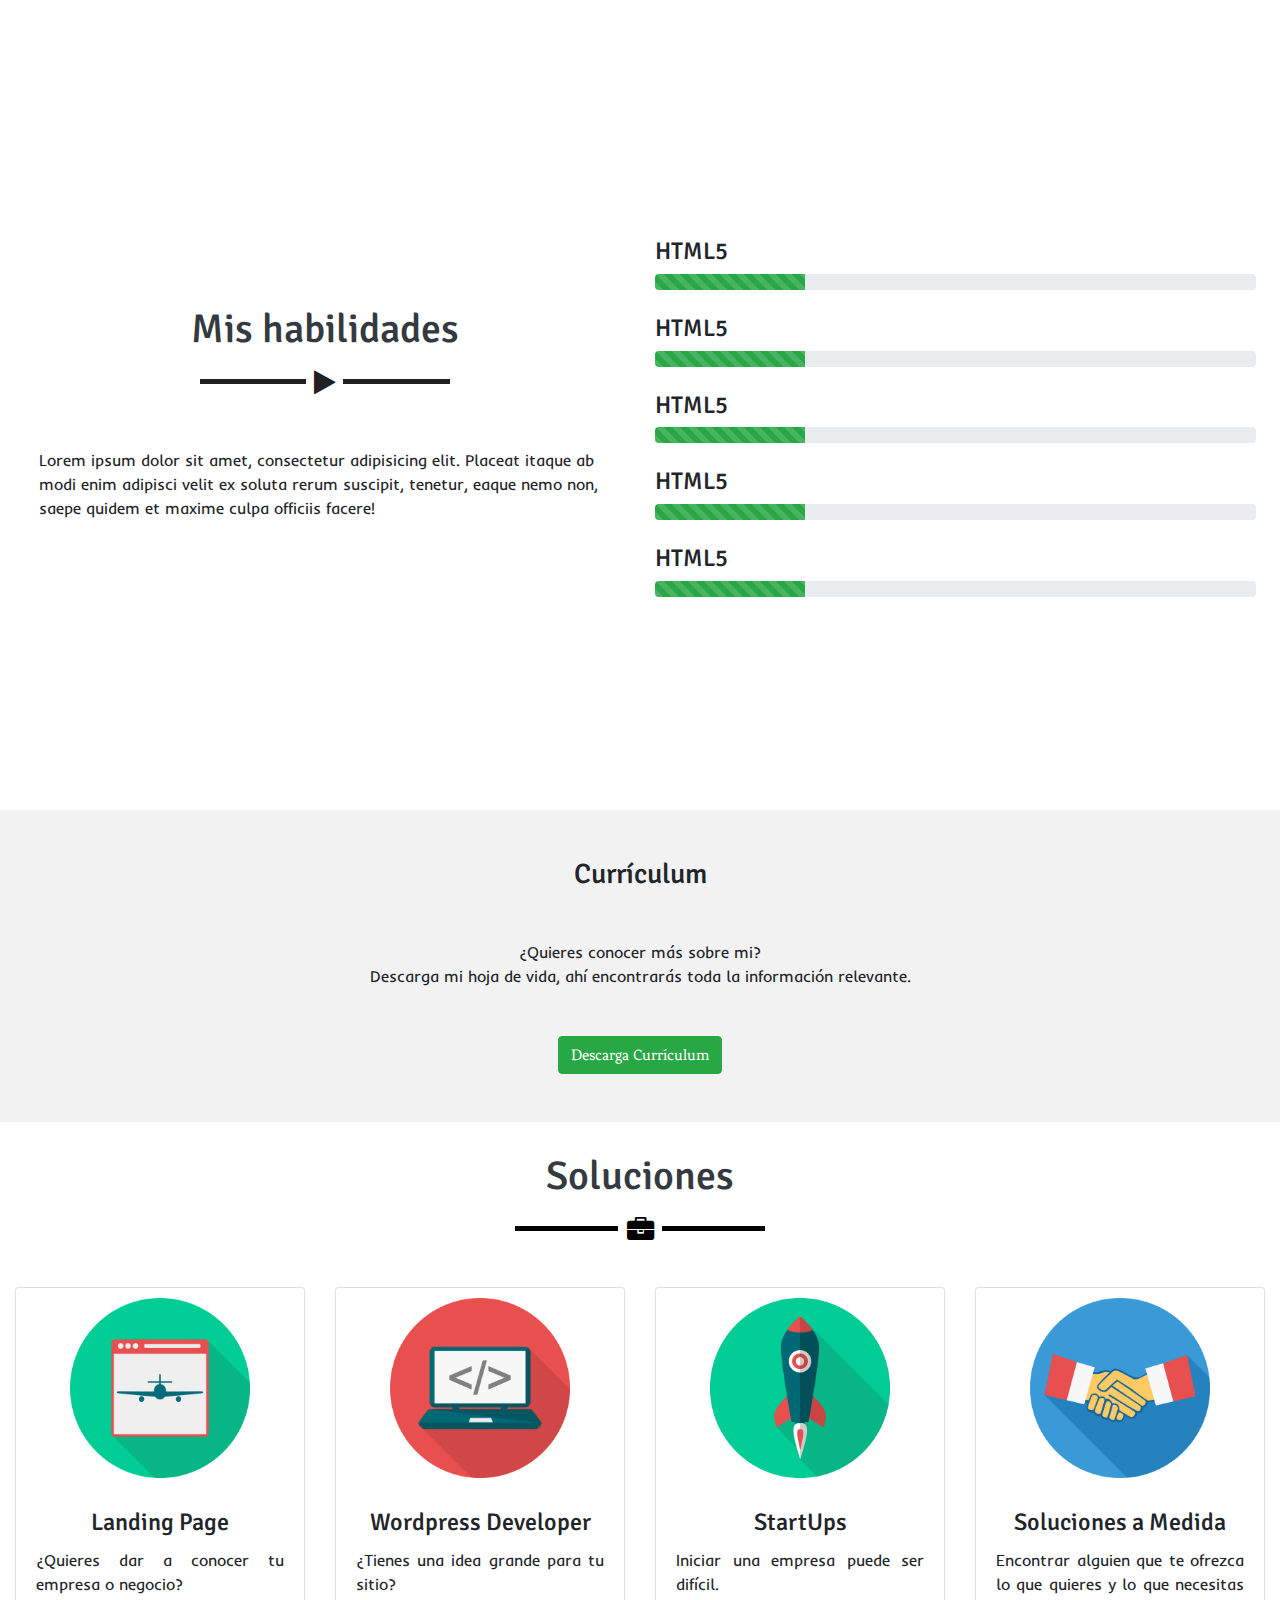
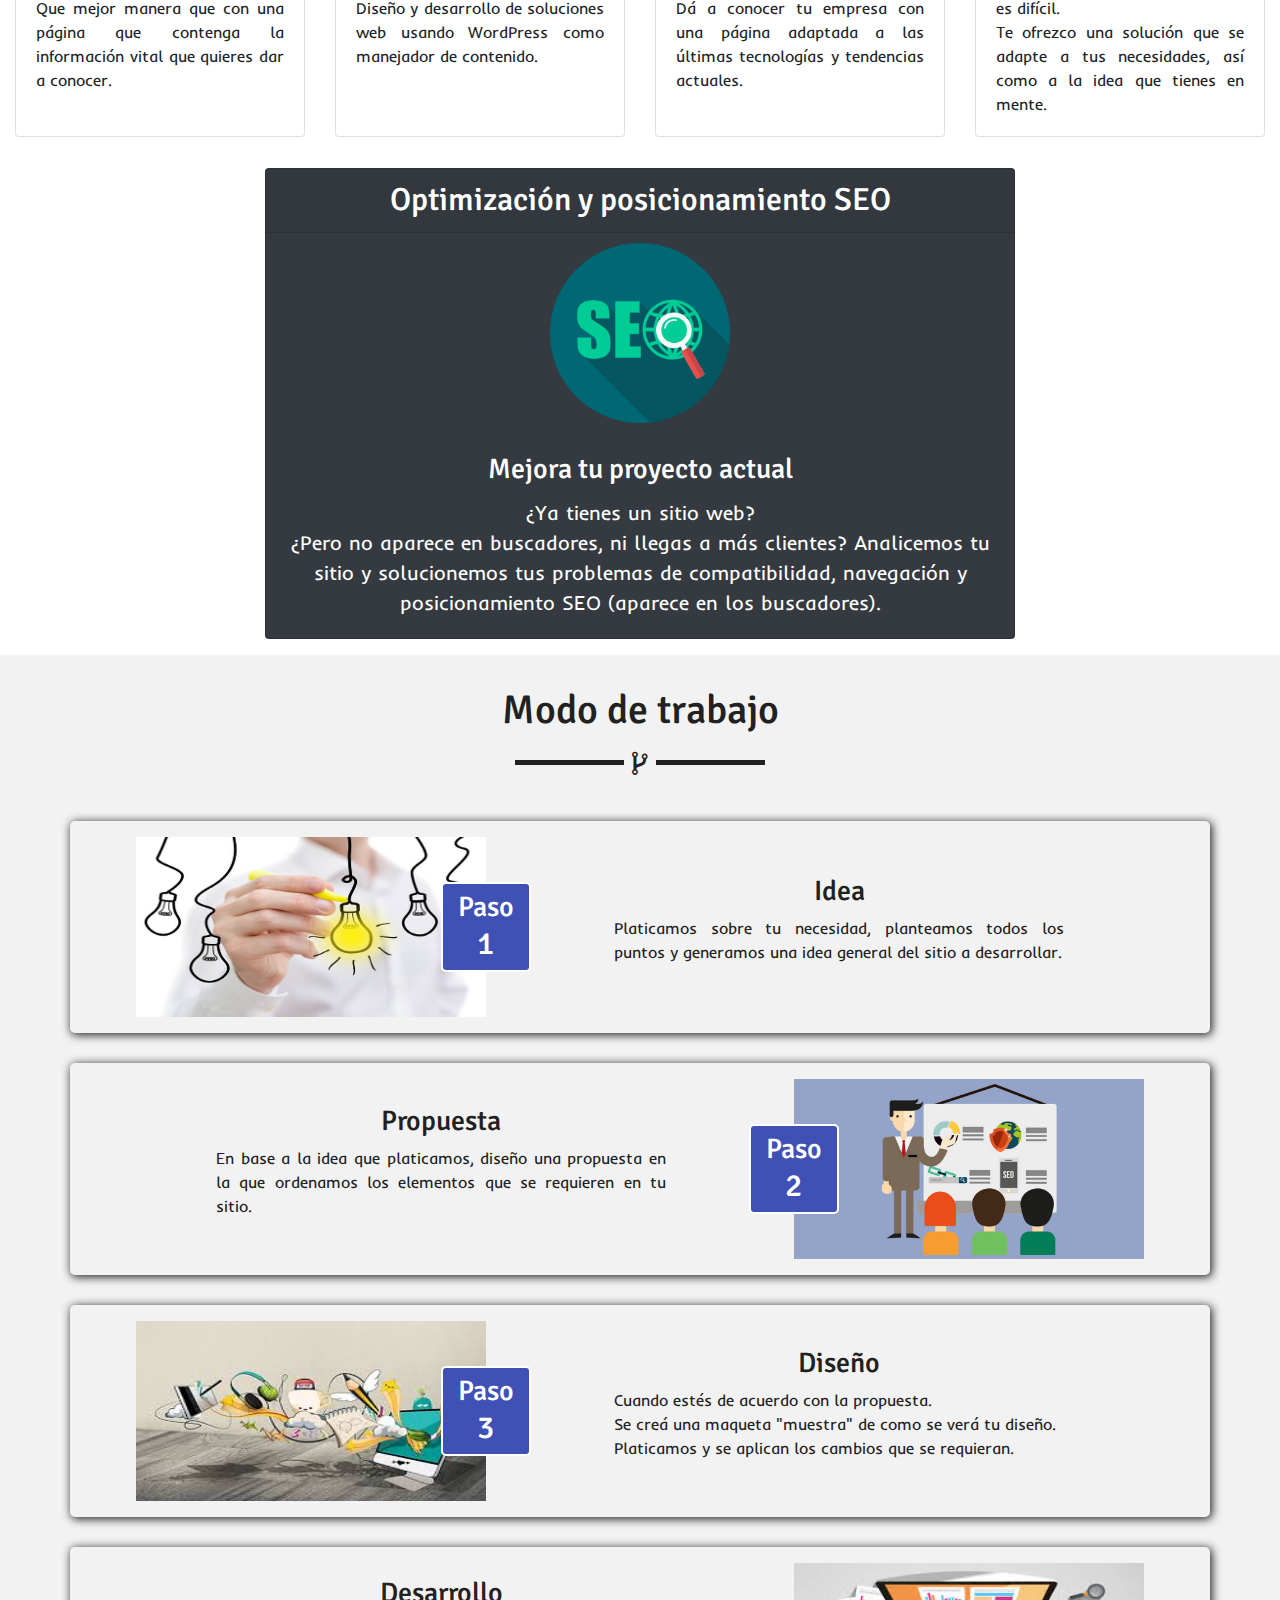
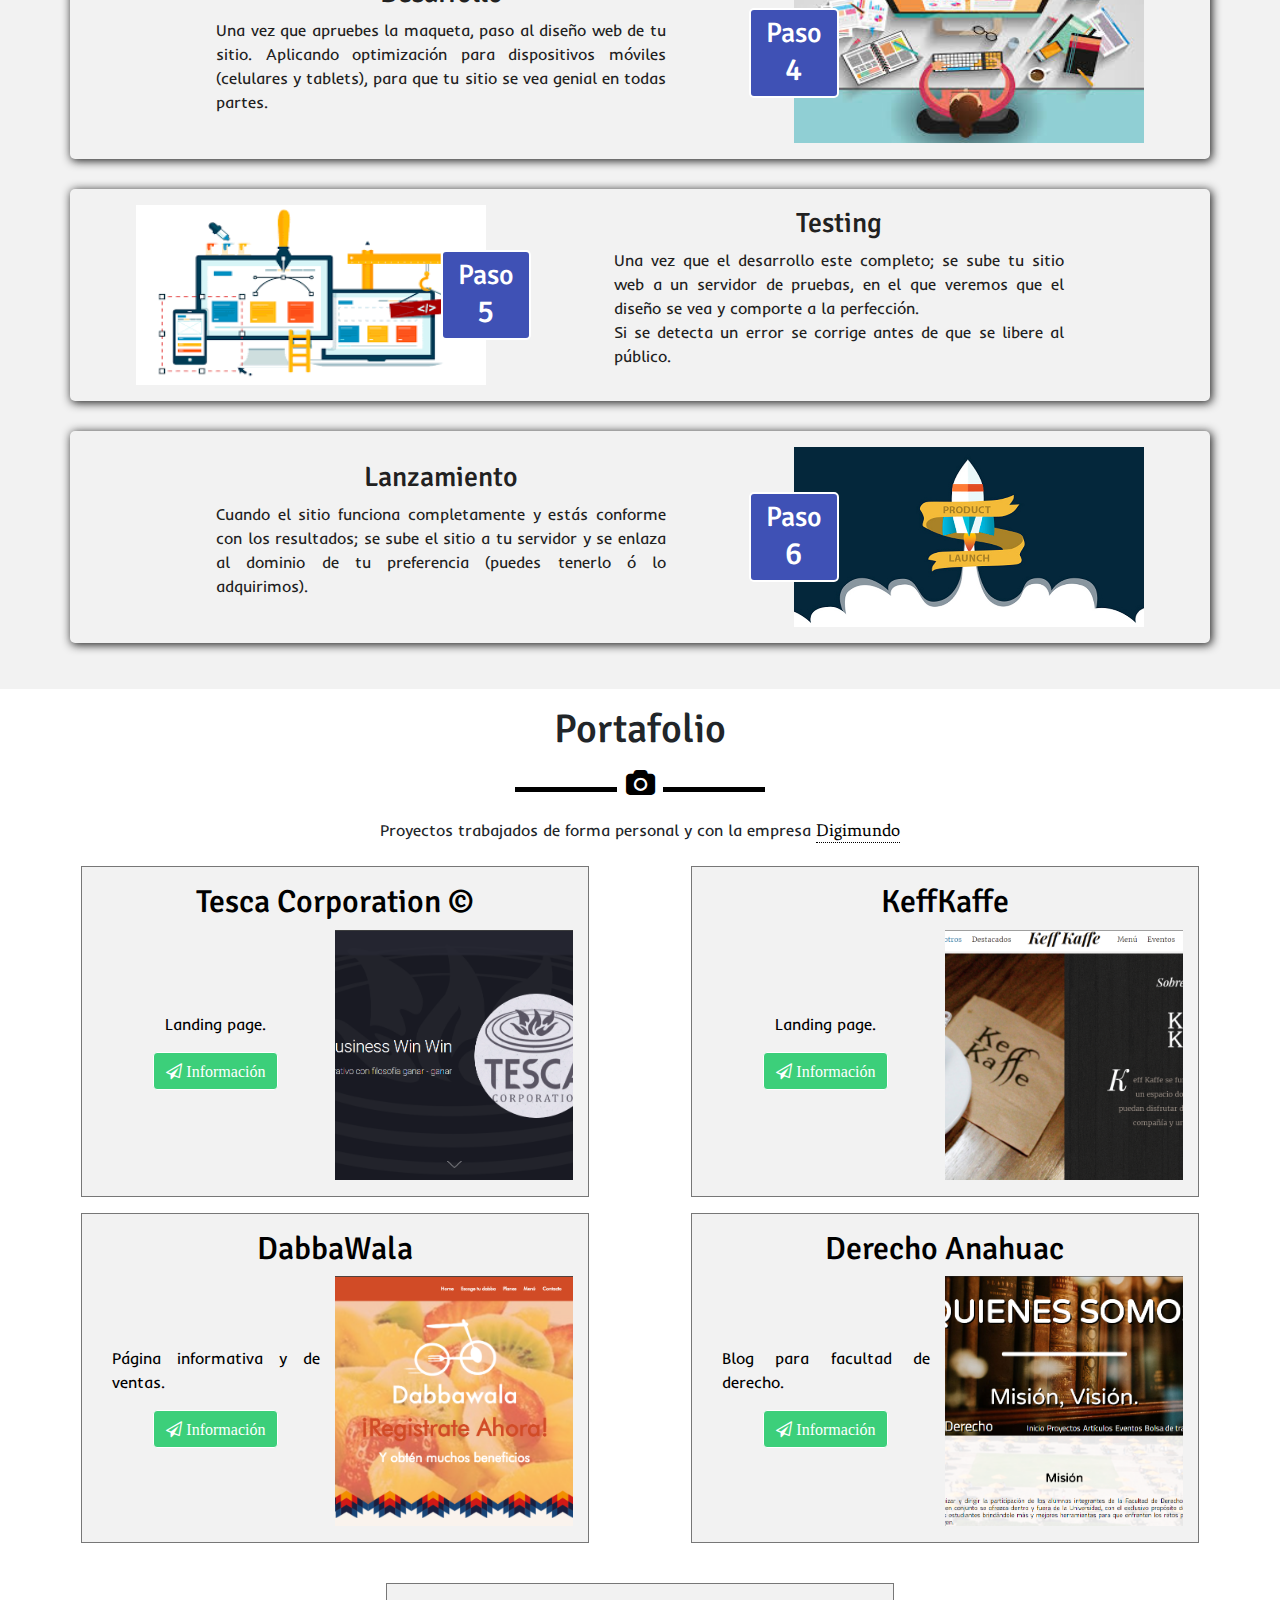
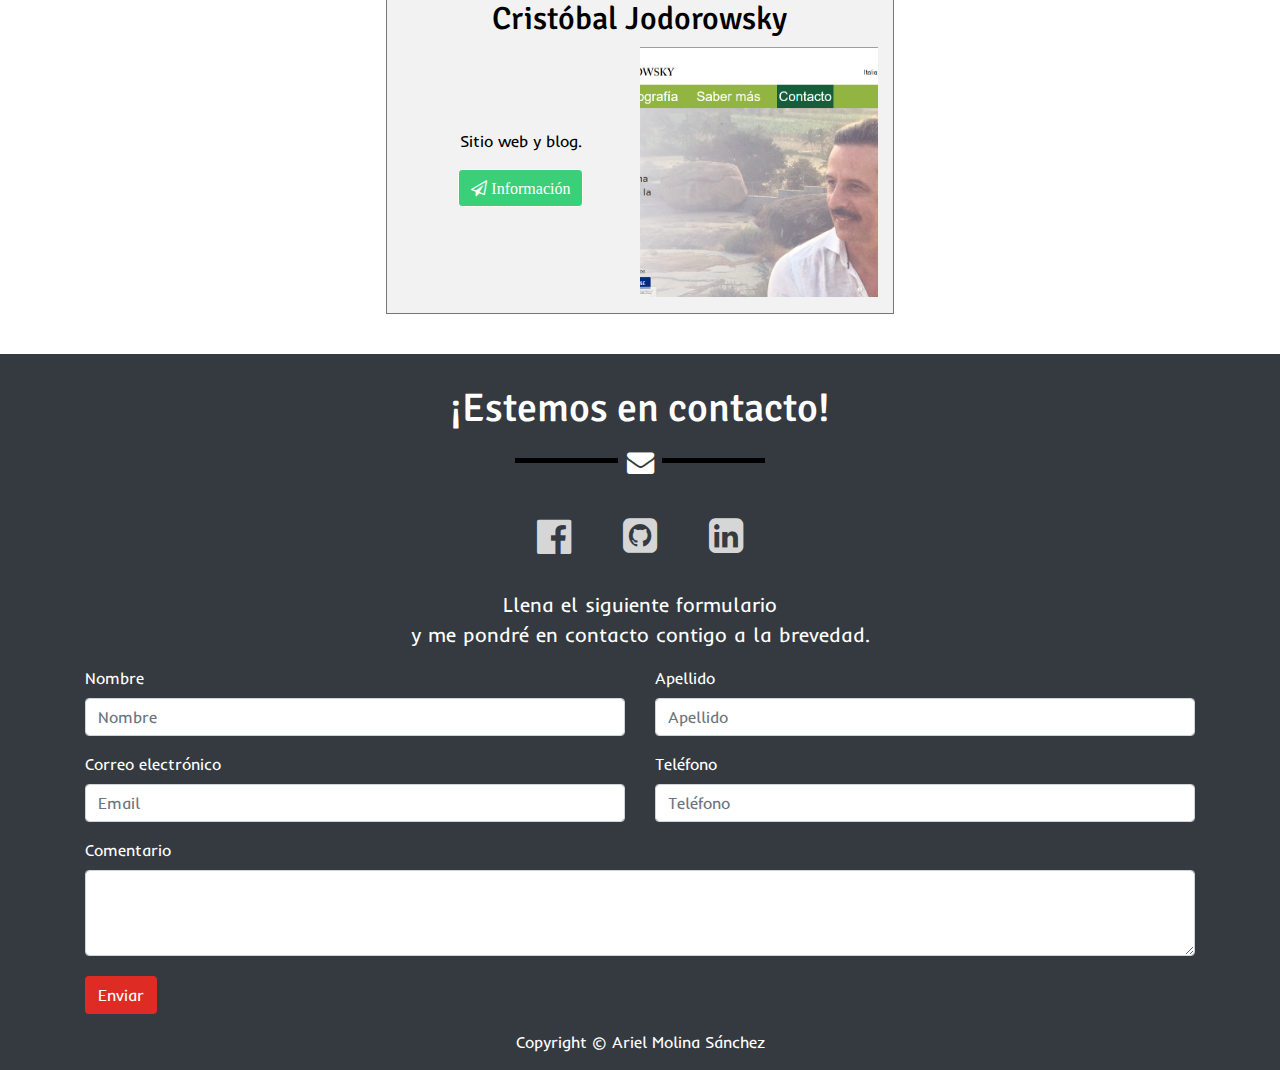
==== commit 14a1d628: "feature: Version 2 complete" ====
--- a/index.html
+++ b/index.html
@@ -77,33 +77,605 @@
   <div class="col-sm-12 col-md-4">
     <img src="assets/images/who1.jpg" class="img-fluid" alt="Ariel Molina">
   </div>
-  <div class="col-sm-12 col-md-8">
-    <div class="customContainer d-flex flex-column justify-content-center align-content-center h-100">
-      <h3 class="text-left font-weight-bold my-5">¿Quien soy?</h3>
+  <div class="col-sm-12 col-md-8 d-flex flex-column justify-content-center align-content-center">
+    <div class="customContainer ">
+      <div class="col header h1 d-flex flex-column justify-content-center align-items-center">
+        <p class="text-dark">¿Quien soy?</p>
+        <div class="separator sep-me"></div>
+      </div>
       <p class="text-justify">Soy Programador Web. Me especializo en el desarrollo de sitios web con  HTML5, CSS3, JAVASCRIPT Y JQUERY.<br><br>Me he dedicado a perfeccionar el proceso de maquetación web con estándares W3C, y compatibilidad multi-browser así como diseños responsivos, buscando la minimización del código utilizado.<br><br>Me apasiona la perfección visual de los sitios web con los que trabajo</p>
     </div>
   </div>
 </div>
-<div class="row pageSecctions" id="skills">
-  <div class="container">
-    <div class="col-sm-12 col-md-6">
-      <h3 class="text-left font-weight-bold my-5">Mis habilidades</h3>
+<div class="row pageSecctions px-4" id="skills">
+  <div class="col-sm-12 col-md-6 d-flex flex-column justify-content-center align-items-center">
+    <div class="container">
+      <div class="col header h1 d-flex flex-column justify-content-center align-items-center mb-4">
+        <p class="text-dark">Mis habilidades</p>
+        <div class="separator sep-hab"></div>
+      </div>
       <p>Lorem ipsum dolor sit amet, consectetur adipisicing elit. Placeat itaque ab modi enim adipisci velit ex soluta rerum suscipit, tenetur, eaque nemo non, saepe quidem et maxime culpa officiis facere!</p>
     </div>
-    <div class="col-sm-12 col-md-6"></div>
-  </div>
-</div>
-
-<footer id="">
+  </div>
+  <div class="col-sm-12 col-md-6 d-flex flex-column justify-content-center align-content-center">
+    <div class="barContainer mt-4">
+      <h4>HTML5</h4>
+      <div class="progress">
+        <div class="progress-bar progress-bar-striped bg-success progress-bar-animated" role="progressbar" style="width: 25%" aria-valuenow="25" aria-valuemin="0" aria-valuemax="100">
+        </div>
+      </div>
+    </div>
+    <div class="barContainer mt-4">
+      <h4>HTML5</h4>
+      <div class="progress">
+        <div class="progress-bar progress-bar-striped bg-success progress-bar-animated" role="progressbar" style="width: 25%" aria-valuenow="25" aria-valuemin="0" aria-valuemax="100">
+        </div>
+      </div>
+    </div>
+    <div class="barContainer mt-4">
+      <h4>HTML5</h4>
+      <div class="progress">
+        <div class="progress-bar progress-bar-striped bg-success progress-bar-animated" role="progressbar" style="width: 25%" aria-valuenow="25" aria-valuemin="0" aria-valuemax="100">
+        </div>
+      </div>
+    </div>
+    <div class="barContainer mt-4">
+      <h4>HTML5</h4>
+      <div class="progress">
+        <div class="progress-bar progress-bar-striped bg-success progress-bar-animated" role="progressbar" style="width: 25%" aria-valuenow="25" aria-valuemin="0" aria-valuemax="100">
+        </div>
+      </div>
+    </div>
+    <div class="barContainer mt-4">
+      <h4>HTML5</h4>
+      <div class="progress">
+        <div class="progress-bar progress-bar-striped bg-success progress-bar-animated" role="progressbar" style="width: 25%" aria-valuenow="25" aria-valuemin="0" aria-valuemax="100">
+        </div>
+      </div>
+    </div>
+  </div>
+</div>
+<div class="row bg-lightgray" id="resume">
+  <div class="col text-center">
+    <h3 class="mt-5">Currículum</h3>
+    <p class="my-5">¿Quieres conocer más sobre mi?<br>Descarga mi hoja de vida, ahí encontrarás toda la información relevante. </p>
+    <a href="CV-Ariel.pdf" target="_blank" class="mb-5 btn btn-success">Descarga Currículum</a>
+  </div>
+</div>
+<div class="container-fluid" id="second">
+  <div class="row">
+    <div id="portfolio" class="col header h1 d-flex flex-column justify-content-center align-items-center">
+      <p class="text-dark">Soluciones
+      </p>
+      <div class="separator sep-solutions"></div>
+    </div>
+  </div>
+  <div class="col12 d-flex justify-content-center">
+  </div>
+  <div id="solutions" class="card-deck d-flex justify-content-center flex-wrap">
+    <div class="card">
+      <div class="vide-container">
+        <img class="animated infinite pulse" src="assets/icon/landing.png" alt="solutions icons">
+      </div>
+      <div class="card-body">
+        <h4 class="card-title text-center">Landing Page</h4>
+        <p class="card-text text-justify">¿Quieres dar a conocer tu empresa o negocio?<br>Que mejor manera que con una página que contenga la información vital que quieres dar a conocer.</p>
+      </div>
+    </div>
+    <div class="card">
+      <div class="vide-container">
+        <img class="animated infinite pulse" src="assets/icon/wp.png" alt="solutions icons">
+      </div>
+      <div class="card-body">
+        <h4 class="card-title text-center">Wordpress Developer</h4>
+        <p class="card-text text-justify">¿Tienes una idea grande para tu sitio?<br>Diseño y desarrollo de soluciones web usando WordPress como manejador de contenido.</p>
+      </div>
+    </div>
+    <div class="card">
+      <div class="vide-container ">
+        <img class="animated infinite pulse" src="assets/icon/startup.png" alt="solutions icons">
+      </div>
+      <div class="card-body">
+        <h4 class="card-title text-center">StartUps</h4>
+        <p class="card-text text-justify">Iniciar una empresa puede ser difícil.<br>Dá a conocer tu empresa con una página adaptada a las últimas tecnologías y tendencias actuales.</p>
+      </div>
+    </div>
+    <div class="card">
+      <div class="vide-container">
+        <img class="animated infinite pulse" src="assets/icon/solution.png" alt="solutions icons">
+      </div>
+      <div class="card-body">
+        <h4 class="card-title text-center">Soluciones a Medida</h4>
+        <p class="card-text text-justify">Encontrar alguien que te ofrezca lo que quieres y lo que necesitas es difícil.<br>Te ofrezco una solución que se adapte a tus necesidades, así como a la idea que tienes en mente.</p>
+      </div>
+    </div>
+  </div>
+  <div class="container-fluid d-flex justify-content-around align-items-center flex-wrap mt-3 p-0">
+    <div class="card Bigcard bg-dark text-white mb-3">
+      <div class="card-header text-center h2">Optimización y posicionamiento SEO</div>
+      <div class="vide-container">
+        <img class="animated infinite pulse super" src="assets/icon/seo.png" alt="solutions icons">
+      </div>
+      <div class="card-body text-center">
+        <h4 class="card-title h3">Mejora tu proyecto actual</h4>
+        <p class="card-text lead">¿Ya tienes un sitio web?<br>¿Pero no aparece en buscadores, ni llegas a más clientes? Analicemos tu sitio y solucionemos tus problemas de compatibilidad, navegación y posicionamiento SEO (aparece en los buscadores).</p>
+      </div>
+    </div>
+  </div>
+</div>
+<div id="third" class="pageSecctions text-white bg-lightgray">
+  <div class="row ">
+    <div class="col header h1 d-flex flex-column justify-content-center align-items-center primary-text-color">
+      <p>Modo de trabajo</p>
+      <div class="separator sep-work"></div>
+    </div>
+  </div>
+  <div class="container-fluid d-flex justify-content-around align-items-center flex-wrap py-3">
+    <div class="container work-container left d-flex flex-row py-3">
+      <div class="image-container d-flex flex-wrap">
+        <div class="work-image">
+          <img src="assets/images/idea.jpg" alt="Idea image">
+        </div>
+        <div class="step default-primary-color text-white d-flex flex-column justify-content-center align-items-center">
+          <p class="h3 step-number">Paso</p>
+          <p class="h2 step-text">1</p>
+        </div>
+      </div>
+      <div class="work-text my-auto">
+        <h3 class="primary-text-color text-center">Idea</h3>
+        <p class="primary-text-color text-justify">Platicamos sobre tu necesidad, planteamos todos los puntos y generamos una idea general del sitio a desarrollar.</p>
+      </div>
+    </div>
+    <div class="container work-container right d-flex flex-row py-3">
+      <div class="work-text my-auto">
+        <h3 class="primary-text-color text-center">Propuesta</h3>
+        <p class="primary-text-color text-justify">En base a la idea que platicamos, diseño una propuesta en la que ordenamos los elementos que se requieren en tu sitio.</p>
+      </div>
+      <div class="image-container d-flex flex-wrap">
+        <div class="work-image">
+          <img src="assets/images/propuesta.png" alt="Idea image">
+        </div>
+        <div class="step default-primary-color text-white d-flex flex-column justify-content-center align-items-center">
+          <p class="h3 step-number">Paso</p>
+          <p class="h2 step-text">2</p>
+        </div>
+      </div>
+    </div>
+    <div class="container work-container left d-flex flex-row py-3">
+      <div class="image-container d-flex flex-wrap">
+        <div class="work-image">
+          <img src="assets/images/design.jpg" alt="Idea image">
+        </div>
+        <div class="step default-primary-color text-white d-flex flex-column justify-content-center align-items-center">
+          <p class="h3 step-number">Paso</p>
+          <p class="h2 step-text">3</p>
+        </div>
+      </div>
+      <div class="work-text my-auto">
+        <h3 class="primary-text-color text-center">Diseño</h3>
+        <p class="primary-text-color text-justify">Cuando estés de acuerdo con la propuesta.<br>Se creá una maqueta "muestra" de como se verá tu diseño.<br>Platicamos y se aplican los cambios que se requieran.</p>
+      </div>
+    </div>
+    <div class="container work-container right d-flex flex-row py-3">
+      <div class="work-text my-auto">
+        <h3 class="primary-text-color text-center">Desarrollo</h3>
+        <p class="primary-text-color text-justify">Una vez que apruebes la maqueta, paso al diseño web de tu sitio. Aplicando optimización para dispositivos móviles (celulares y tablets), para que tu sitio se vea genial en todas partes.</p>
+      </div>
+      <div class="image-container d-flex flex-wrap">
+        <div class="work-image">
+          <img src="assets/images/desarrollo.jpg" alt="Idea image">
+        </div>
+        <div class="step default-primary-color text-white d-flex flex-column justify-content-center align-items-center">
+          <p class="h3 step-number">Paso</p>
+          <p class="h2 step-text">4</p>
+        </div>
+      </div>
+    </div>
+    <div class="container work-container left d-flex flex-row py-3">
+      <div class="image-container d-flex flex-wrap">
+        <div class="work-image">
+          <img src="assets/images/test.png" alt="Idea image">
+        </div>
+        <div class="step default-primary-color text-white d-flex flex-column justify-content-center align-items-center">
+          <p class="h3 step-number">Paso</p>
+          <p class="h2 step-text">5</p>
+        </div>
+      </div>
+      <div class="work-text my-auto">
+        <h3 class="primary-text-color text-center">Testing</h3>
+        <p class="primary-text-color text-justify">Una vez que el desarrollo este completo; se sube tu sitio web a un servidor de pruebas, en el que veremos que el diseño se vea y comporte a la perfección.<br>Si se detecta un error se corrige antes de que se libere al público.</p>
+      </div>
+    </div>
+    <div class="container work-container right d-flex flex-row py-3">
+      <div class="work-text my-auto">
+        <h3 class="primary-text-color text-center">Lanzamiento</h3>
+        <p class="primary-text-color text-justify">Cuando el sitio funciona completamente y estás conforme con los resultados; se sube el sitio a tu servidor y se enlaza al dominio de tu preferencia (puedes tenerlo ó lo adquirimos).</p>
+      </div>
+      <div class="image-container d-flex flex-wrap">
+        <div class="work-image">
+          <img src="assets/images/launch.jpg" alt="Idea image">
+        </div>
+        <div class="step default-primary-color text-white d-flex flex-column justify-content-center align-items-center">
+          <p class="h3 step-number">Paso</p>
+          <p class="h2 step-text">6</p>
+        </div>
+      </div>
+    </div>
+  </div>
+</div>
+
+<div id="fourth" class="container-fluid">  <!-- Fourth section -->
+  <div class="row ">
+    <div class="col header d-flex flex-column justify-content-center align-items-center">
+      <p class="h1 mt-3 mb-4">Portafolio</p>
+      <div class="separator sep-portf"></div>
+      <p class="text-center mt-3 mb-4">Proyectos trabajados de forma personal y con la empresa <a class="digilink" href="http://digimundo.com.mx" target="_blank">Digimundo</a></p>
+    </div>
+  </div>
+  <div class="container-fluid d-flex justify-content-around align-items-center flex-wrap project-row"> <!-- Row project -->
+    <div class="col-md-5 mb-3 main-project">
+      <div class="col-12 project-enterprise text-center">
+        <h2>Tesca Corporation &copy;</h2>
+      </div>
+      <div class="project-container d-flex flex-row flex-wrap justify-content-center">
+        <div class="col-6  project-info  d-flex flex-column justify-content-center align-items-center">
+          <p class="text-justify">Landing page.</p>
+          <div class="text-center">
+            <button type="button" class="btn accent-color text-white mb-2" data-toggle="modal" data-target="#project1">
+              <i class="fa fa-paper-plane-o" aria-hidden="true"> Información</i>
+            </button>
+          </div>
+        </div>
+        <div class="col-6 project-image d-flex">
+          <img src="assets/images/project/tesca.PNG" alt="">
+        </div>
+      </div>
+    </div>
+
+    <div class="col-md-5 mb-3 main-project">
+      <div class="col-12 project-enterprise text-center">
+        <h2>KeffKaffe</h2>
+      </div>
+      <div class="project-container d-flex flex-row flex-wrap justify-content-center">
+        <div class="col-6  project-info  d-flex flex-column justify-content-center align-items-center">
+          <p class="text-justify">Landing page.</p>
+          <div class="text-center">
+            <button type="button" class="btn accent-color text-white mb-2" data-toggle="modal" data-target="#project2">
+              <i class="fa fa-paper-plane-o" aria-hidden="true"> Información</i>
+            </button>
+          </div>
+        </div>
+        <div class="col-6 project-image d-flex">
+          <img src="assets/images/project/keff.PNG" alt="">
+        </div>
+      </div>
+    </div>
+  </div>  <!-- /Row project -->
+  <div class="container-fluid d-flex justify-content-around align-items-center flex-wrap project-row pb-4"> <!-- Row project -->
+    <div class="col-md-5 mb-3 main-project">
+      <div class="col-12 project-enterprise text-center">
+        <h2>DabbaWala</h2>
+      </div>
+      <div class="project-container d-flex flex-row flex-wrap justify-content-center">
+        <div class="col-6  project-info  d-flex flex-column justify-content-center align-items-center">
+          <p class="text-justify">Página informativa y de ventas.</p>
+          <div class="text-center">
+            <button type="button" class="btn accent-color text-white mb-2" data-toggle="modal" data-target="#project3">
+              <i class="fa fa-paper-plane-o" aria-hidden="true"> Información</i>
+            </button>
+          </div>
+        </div>
+        <div class="col-6 project-image d-flex">
+          <img src="assets/images/project/dabba.PNG" alt="">
+        </div>
+      </div>
+    </div>
+
+    <div class="col-md-5 mb-3 main-project">
+      <div class="col-12 project-enterprise text-center">
+        <h2>Derecho Anahuac</h2>
+      </div>
+      <div class="project-container d-flex flex-row flex-wrap justify-content-center">
+        <div class="col-6  project-info  d-flex flex-column justify-content-center align-items-center">
+          <p class="text-justify">Blog para facultad de derecho.</p>
+          <div class="text-center">
+            <button type="button" class="btn accent-color text-white mb-2" data-toggle="modal" data-target="#project4">
+              <i class="fa fa-paper-plane-o" aria-hidden="true"> Información</i>
+            </button>
+          </div>
+        </div>
+        <div class="col-6 project-image d-flex">
+          <img src="assets/images/project/derecho.PNG" alt="">
+        </div>
+      </div>
+    </div>
+  </div>  <!-- /Row project -->
+  <div class="container-fluid d-flex justify-content-around align-items-center flex-wrap project-row pb-4"> <!-- Row project -->
+    <div class="col-md-5 mb-3 main-project">
+      <div class="col-12 project-enterprise text-center">
+        <h2>Cristóbal Jodorowsky</h2>
+      </div>
+      <div class="project-container d-flex flex-row flex-wrap justify-content-center">
+        <div class="col-6  project-info  d-flex flex-column justify-content-center align-items-center">
+          <p class="text-justify">Sitio web y blog.</p>
+          <div class="text-center">
+            <button type="button" class="btn accent-color text-white mb-2" data-toggle="modal" data-target="#project5">
+              <i class="fa fa-paper-plane-o" aria-hidden="true"> Información</i>
+            </button>
+          </div>
+        </div>
+        <div class="col-6 project-image d-flex">
+          <img src="assets/images/project/cristobal.PNG" alt="">
+        </div>
+      </div>
+    </div>
+  </div>  <!-- /Row project -->
+</div>  <!-- /Fourth Section -->
+
+<footer id="fifth">
+  <div id="footer" class="container-fluid bg-dark text-white">
+    <div class="col header h1 d-flex flex-column justify-content-center align-items-center">
+      <p class="text-center">¡Estemos en contacto!</p>
+      <div class="separator sep-contact"></div>
+    </div>
+    <ul class="list-group social-list d-flex flex-row justify-content-center">
+      <a href="https://www.facebook.com/ariel.molina.9" target="_blank" class="list-group-item fa fa-facebook-official"></a>
+      <a href="https://github.com/itzli2000" target="_blank" class="list-group-item fa fa-github-square"></a>
+      <a href="https://www.linkedin.com/in/ariel-itzli-molina-sánchez-0b4a09129/" target="_blank" class="list-group-item fa fa-linkedin-square"></a>
+    </ul>
+    <p class="lead text-center">Llena el siguiente formulario <br>y me pondré en contacto contigo a la brevedad.</p>
+    <form method="post" action="contact.php" class="container">
+      <div class="row">
+        <div class="col-md-6 mb-3">
+          <label for="name">Nombre</label>
+          <input type="text" class="form-control" name="name" id="name" placeholder="Nombre" required>
+          <div class="invalid-feedback">
+            Porfavor ingresa ru nombre.
+          </div>
+        </div>
+        <div class="col-md-6 mb-3">
+          <label for="lastname">Apellido</label>
+          <input type="text" class="form-control" name="lastname" id="lastname" placeholder="Apellido">
+        </div>
+      </div>
+      <div class="row">
+        <div class="col-md-6 mb-3">
+          <label for="email">Correo electrónico</label>
+          <input type="email" class="form-control" name="email" id="email" placeholder="Email" required>
+          <div class="invalid-feedback">
+            Ingresa tu correo.
+          </div>
+        </div>
+        <div class="col-md-6 mb-3">
+          <label for="phone">Teléfono</label>
+          <input type="text" class="form-control" name="phone" id="phone" placeholder="Teléfono">
+        </div>
+      </div>
+      <div class="row">
+        <div class="col-md-12 mb-6">
+          <label for="message">Comentario</label>
+          <textarea class="form-control" name="message" id="message" rows="3" required=""></textarea>
+          <div class="invalid-feedback">
+            Escribe tu comentario o duda.
+          </div>
+        </div>
+      </div>
+      <li id="btn-submit"><input id="form-submit" type="submit" name="submit" value="Enviar" class="btn" /></li>
+    </form>
+    <p class="copy text-center mt-3 pb-3">Copyright &copy; Ariel Molina Sánchez</p>
+  </div>
 </footer>
+
+<!-- Modals for projects -->
+<!-- Project 1 -->
+<div class="modal fade" id="project1" tabindex="-1" role="dialog" aria-labelledby="exampleModalLabel" aria-hidden="true">
+  <div class="modal-dialog modal-lg" role="document">
+    <div class="modal-content">
+      <div class="body-container">
+        <div class="modal-body">
+          <button type="button" class="close ml-auto pr-3" data-dismiss="modal" aria-label="Close">
+            <span aria-hidden="true">&times;</span>
+          </button>
+          <h2 class="text-center py-3">Tesca Corporation &copy;</h2>
+          <div class="separator sep-project mx-auto"></div>
+          <img class="img-fluid img-centered py-4" src="assets/images/project/tesca.PNG" alt="">
+          <p class="project-description text-center">Landing page para el corporativo <a class="span" href="http://www.tescacorporation.com" target="_blank">Tesca Corporation &copy;</a>.<br> Múltiples secciones para mostrar información sobre empresas que conforman al corporativo.</p>
+          <ul class="list-inline item-details text-center">
+            <li>Cliente:
+              <strong>
+                <a href="http://www.tescacorporation.com" target="_blank">Tesca Corporation &copy;</a>
+              </strong>
+            </li>
+            <li>Fecha:
+              <strong>
+                <p class="span">Noviembre 2016</p>
+              </strong>
+            </li>
+            <li>Servicio:
+              <strong>
+                <p class="span">Web Development</p>
+              </strong>
+            </li>
+          </ul>
+        </div>
+        <div class="modal-footer">
+          <button type="button" class="btn btn btn-dark" data-dismiss="modal">Cerrar</button>
+        </div>
+      </div>
+    </div>
+  </div>
+</div>
+<!-- /Project 1 -->
+
+<!-- Project 2 -->
+<div class="modal fade" id="project2" tabindex="-1" role="dialog" aria-labelledby="exampleModalLabel" aria-hidden="true">
+  <div class="modal-dialog modal-lg" role="document">
+    <div class="modal-content">
+      <div class="body-container">
+        <div class="modal-body">
+          <button type="button" class="close ml-auto pr-3" data-dismiss="modal" aria-label="Close">
+            <span aria-hidden="true">&times;</span>
+          </button>
+          <h2 class="text-center py-3">KeffKaffe</h2>
+          <div class="separator sep-project mx-auto"></div>
+          <img class="img-fluid img-centered py-4" src="assets/images/project/keff.PNG" alt="">
+          <p class="project-description text-center">Landing page para cafeteria <a class="span" href="http://www.keffkaffe.com" target="_blank">KeffKaffe</a>.<br> Secciones para mostrar menú, platillos destacados, sección de contacto, etc.</p>
+          <ul class="list-inline item-details text-center">
+            <li>Cliente:
+              <strong>
+                <a href="http://www.keffkaffe.com" target="_blank">KeffKaffe</a>
+              </strong>
+            </li>
+            <li>Fecha:
+              <strong>
+                <p class="span">Enero 2017</p>
+              </strong>
+            </li>
+            <li>Servicio:
+              <strong>
+                <p class="span">Web Development</p>
+              </strong>
+            </li>
+          </ul>
+        </div>
+        <div class="modal-footer">
+          <button type="button" class="btn btn btn-dark" data-dismiss="modal">Cerrar</button>
+        </div>
+      </div>
+    </div>
+  </div>
+</div>
+<!-- /Project 2 -->
+
+
+<!-- Project 3 -->
+<div class="modal fade" id="project3" tabindex="-1" role="dialog" aria-labelledby="exampleModalLabel" aria-hidden="true">
+  <div class="modal-dialog modal-lg" role="document">
+    <div class="modal-content">
+      <div class="body-container">
+        <div class="modal-body">
+          <button type="button" class="close ml-auto pr-3" data-dismiss="modal" aria-label="Close">
+            <span aria-hidden="true">&times;</span>
+          </button>
+          <h2 class="text-center py-3">Dabbawala</h2>
+          <div class="separator sep-project mx-auto"></div>
+          <img class="img-fluid img-centered py-4" src="assets/images/project/dabba.PNG" alt="">
+          <p class="project-description text-center">Página para <a class="span" href="https://digimundotesca.github.io/Dabba_users/index.html" target="_blank">Dabbawala "Desayunos Ya !!"</a>.<br> Secciones para mostrar menú, sección de contacto, escoger productos, planes de venta.</p>
+          <ul class="list-inline item-details text-center">
+            <li>Cliente:
+              <strong>
+                <a href="https://digimundotesca.github.io/Dabba_users/index.html" target="_blank">Dabbawala</a>
+              </strong>
+            </li>
+            <li>Fecha:
+              <strong>
+                <p class="span">Febrero - Abril 2017</p>
+              </strong>
+            </li>
+            <li>Servicio:
+              <strong>
+                <p class="span">Web Development</p>
+              </strong>
+            </li>
+          </ul>
+        </div>
+        <div class="modal-footer">
+          <button type="button" class="btn btn btn-dark" data-dismiss="modal">Cerrar</button>
+        </div>
+      </div>
+    </div>
+  </div>
+</div>
+<!-- /Project 3 -->
+
+
+<!-- Project 4 -->
+<div class="modal fade" id="project4" tabindex="-1" role="dialog" aria-labelledby="exampleModalLabel" aria-hidden="true">
+  <div class="modal-dialog modal-lg" role="document">
+    <div class="modal-content">
+      <div class="body-container">
+        <div class="modal-body">
+          <button type="button" class="close ml-auto pr-3" data-dismiss="modal" aria-label="Close">
+            <span aria-hidden="true">&times;</span>
+          </button>
+          <h2 class="text-center py-3">Blog derecho</h2>
+          <div class="separator sep-project mx-auto"></div>
+          <img class="img-fluid img-centered py-4" src="assets/images/project/derecho.PNG" alt="">
+          <p class="project-description text-center">Blog para la <a class="span" href="http://safd.com.mx" target="_blank">sociedad de alumnos </a> de la facultad de derecho de universidad Anahuac .<br> Desarrollado con Wordpress como manejador de contenidos.</p>
+          <ul class="list-inline item-details text-center">
+            <li>Cliente:
+              <strong>
+                <a href="http://safd.com.mx" target="_blank">Facultad de derecho</a>
+              </strong>
+            </li>
+            <li>Fecha:
+              <strong>
+                <p class="span">Julio - Agosto 2017</p>
+              </strong>
+            </li>
+            <li>Servicio:
+              <strong>
+                <p class="span">Web Development</p>
+              </strong>
+            </li>
+          </ul>
+        </div>
+        <div class="modal-footer">
+          <button type="button" class="btn btn btn-dark" data-dismiss="modal">Cerrar</button>
+        </div>
+      </div>
+    </div>
+  </div>
+</div>
+<!-- /Project 4 -->
+
+<!-- Project 5 -->
+<div class="modal fade" id="project5" tabindex="-1" role="dialog" aria-labelledby="exampleModalLabel" aria-hidden="true">
+  <div class="modal-dialog modal-lg" role="document">
+    <div class="modal-content">
+      <div class="body-container">
+        <div class="modal-body">
+          <button type="button" class="close ml-auto pr-3" data-dismiss="modal" aria-label="Close">
+            <span aria-hidden="true">&times;</span>
+          </button>
+          <h2 class="text-center py-3">Sitio web y blog</h2>
+          <div class="separator sep-project mx-auto"></div>
+          <img class="img-fluid img-centered py-4" src="assets/images/project/cristobal.PNG" alt="">
+          <p class="project-description text-center">Sitio web y blog desarrollado con Wordpress como manejador de contenidos.<br>Sitio desarrollado a través de la empresa <a href="http://digimundo.com.mx" target="_blank">Digimundo.</a></p>
+          <ul class="list-inline item-details text-center">
+            <li>Cliente:
+              <strong>
+                <a href="http://ec2-35-167-103-53.us-west-2.compute.amazonaws.com" target="_blank">Cristóbal Jodorowsky</a>
+              </strong>
+            </li>
+            <li>Fecha:
+              <strong>
+                <p class="span">Agosto - Octubre 2017</p>
+              </strong>
+            </li>
+            <li>Servicio:
+              <strong>
+                <p class="span">Web Development</p>
+              </strong>
+            </li>
+          </ul>
+        </div>
+        <div class="modal-footer">
+          <button type="button" class="btn btn btn-dark" data-dismiss="modal">Cerrar</button>
+        </div>
+      </div>
+    </div>
+  </div>
+</div>
+<!-- /Project 5 -->
 
 
 <!-- Scripts -->
 <script src="https://cdnjs.cloudflare.com/ajax/libs/jquery/3.2.1/jquery.js" type="text/javascript"></script>
 <script src="https://cdnjs.cloudflare.com/ajax/libs/popper.js/1.11.0/umd/popper.min.js" type="text/javascript"></script>
 <script src="https://maxcdn.bootstrapcdn.com/bootstrap/4.0.0-beta/js/bootstrap.min.js" type="text/javascript"></script>
+<script src="assets/js/main.js" type="text/javascript"></script>
 <script src="assets/js/prefixfree.js" type="text/javascript"></script>
 <script src="assets/js/typer.js" type="text/javascript"></script>
-<script src="assets/js/main.js" type="text/javascript"></script>
 </body>
 </html>--- a/assets/css/main.css
+++ b/assets/css/main.css
@@ -3,7 +3,7 @@
 .default-primary-color { background: #3F51B5; }
 .light-primary-color   { background: #C5CAE9; }
 .text-primary-color    { color: #FFFFFF; }
-.accent-color          { background: #FF5252; }
+.accent-color          { background: #3ccf7a; }
 .primary-text-color    { color: #212121; }
 .secondary-text-color  { color: #757575; }
 .divider-color         { border-color: #BDBDBD; }
@@ -48,7 +48,7 @@
   height: inherit;
   max-height: 700px;
   width: 100%;
-  background-image: linear-gradient(120deg, rgba(17,17,17,0.5) 0%, rgba(119,119,119,0.5) 100%);
+  background-image: linear-gradient(120deg, rgba(17,17,17,0.2) 0%, rgba(119,119,119,0.2) 100%);
 }
 #myName {
   border-top: 2px solid #FFF;
@@ -90,7 +90,7 @@
 .sep-solutions,
 .sep-portf,
 .sep-contact {
-  border-top: solid 5px #FFFFFF;
+  border-top: solid 5px #000;
 }
 .separator:after {
   font-family: FontAwesome;
@@ -102,21 +102,25 @@
   color: #212121;
 }
 .sep-me:after {
-  background-color: #FFFFFF;
+  background-color: #f2f2f2;
   content: '\f21b';
 }
+.sep-hab:after {
+  background-color: #FFF;
+  content: '\f04b';
+}
 .sep-solutions:after {
-  background-color: #3F51B5;
-  color: #FFFFFF;
+  background-color: #FFF;
+  color: #000;
   content: '\f0b1';
 }
 .sep-work:after {
-  background-color: #C5CAE9;
+  background-color: #f2f2f2;
   content: '\f126';
 }
 .sep-portf:after {
-  background-color: #3F51B5;
-  color: #FFFFFF;
+  background-color: #FFF;
+  color: #000;
   content: '\f030 ';
 }
 .sep-contact:after {
@@ -246,20 +250,21 @@
   line-height: 20px;
   padding-bottom: 2px;
   border-bottom: 1px dotted;
-  color: #FFFFFF;
+  color: #000;
 }
 .digilink:active,
 .digilink:visited,
 .digilink:hover {
   text-decoration: none;
+  color: #000;
 }
 .digilink:hover {
-  color: #FF5252;
+  color: #37dc7d;
   border-bottom: 2px solid;
 }
 .main-project {
-  border: 1px solid;
-  background-color: #C5CAE9;
+  border: 1px solid #777777;
+  background-color: #f2f2f2;
   color: #000000;
 }
 .main-project h2 {
@@ -289,10 +294,10 @@
 .project-container button {
   border: 1px solid #FFFFFF;
   cursor: pointer;
+  transition: all 0.4s ease-in-out;
 }
 .project-container button:hover {
-  background-color: #3F51B5;
-  transition: all .7 ease-in-out;
+  background-color: #4b5456;
 }
 /*Modals styles*/
 button.close {
@@ -304,7 +309,7 @@
   margin: 0 auto;
 }
 .body-container a {
-  color: #FF5252;
+  color: #2A8F54;
   line-height: 20px;
   border-bottom: 1px solid;
 }
@@ -324,7 +329,7 @@
 }
 .project-description .span,
 .item-details .span {
-  color: #FF5252;
+  color: #2A8F54;
   font-weight: bold;
   display: inline;
   font-family: 'Fenix', serif;
@@ -336,14 +341,15 @@
 .social-list a {
   background-color: transparent;
   font-size: 40px;
-  border-color: transparent;
+  border-color: rgba(0,0,0,0);
   color: #D6D6D6;
   margin: 0 5px;
   border-radius: 10% !important;
+  transition: all 0.3s ease-in-out;
 }
 .social-list a:hover {
-  color: #A6A6A6;
-  border-color: #de2b24;
+  color: #3ccf7a;
+  border-color: #3ccf7a;
 }
 /*Validations styles*/
 .was-validated .form-control:invalid {
@@ -372,6 +378,10 @@
   background-color: #de2b24;
   color: #FFFFFF;
   cursor: pointer;
+  transition: all 0.3s ease-in-out;
+}
+#form-submit:hover {
+  background-color: #2A8F54;
 }
 .copy {
   margin: 0;
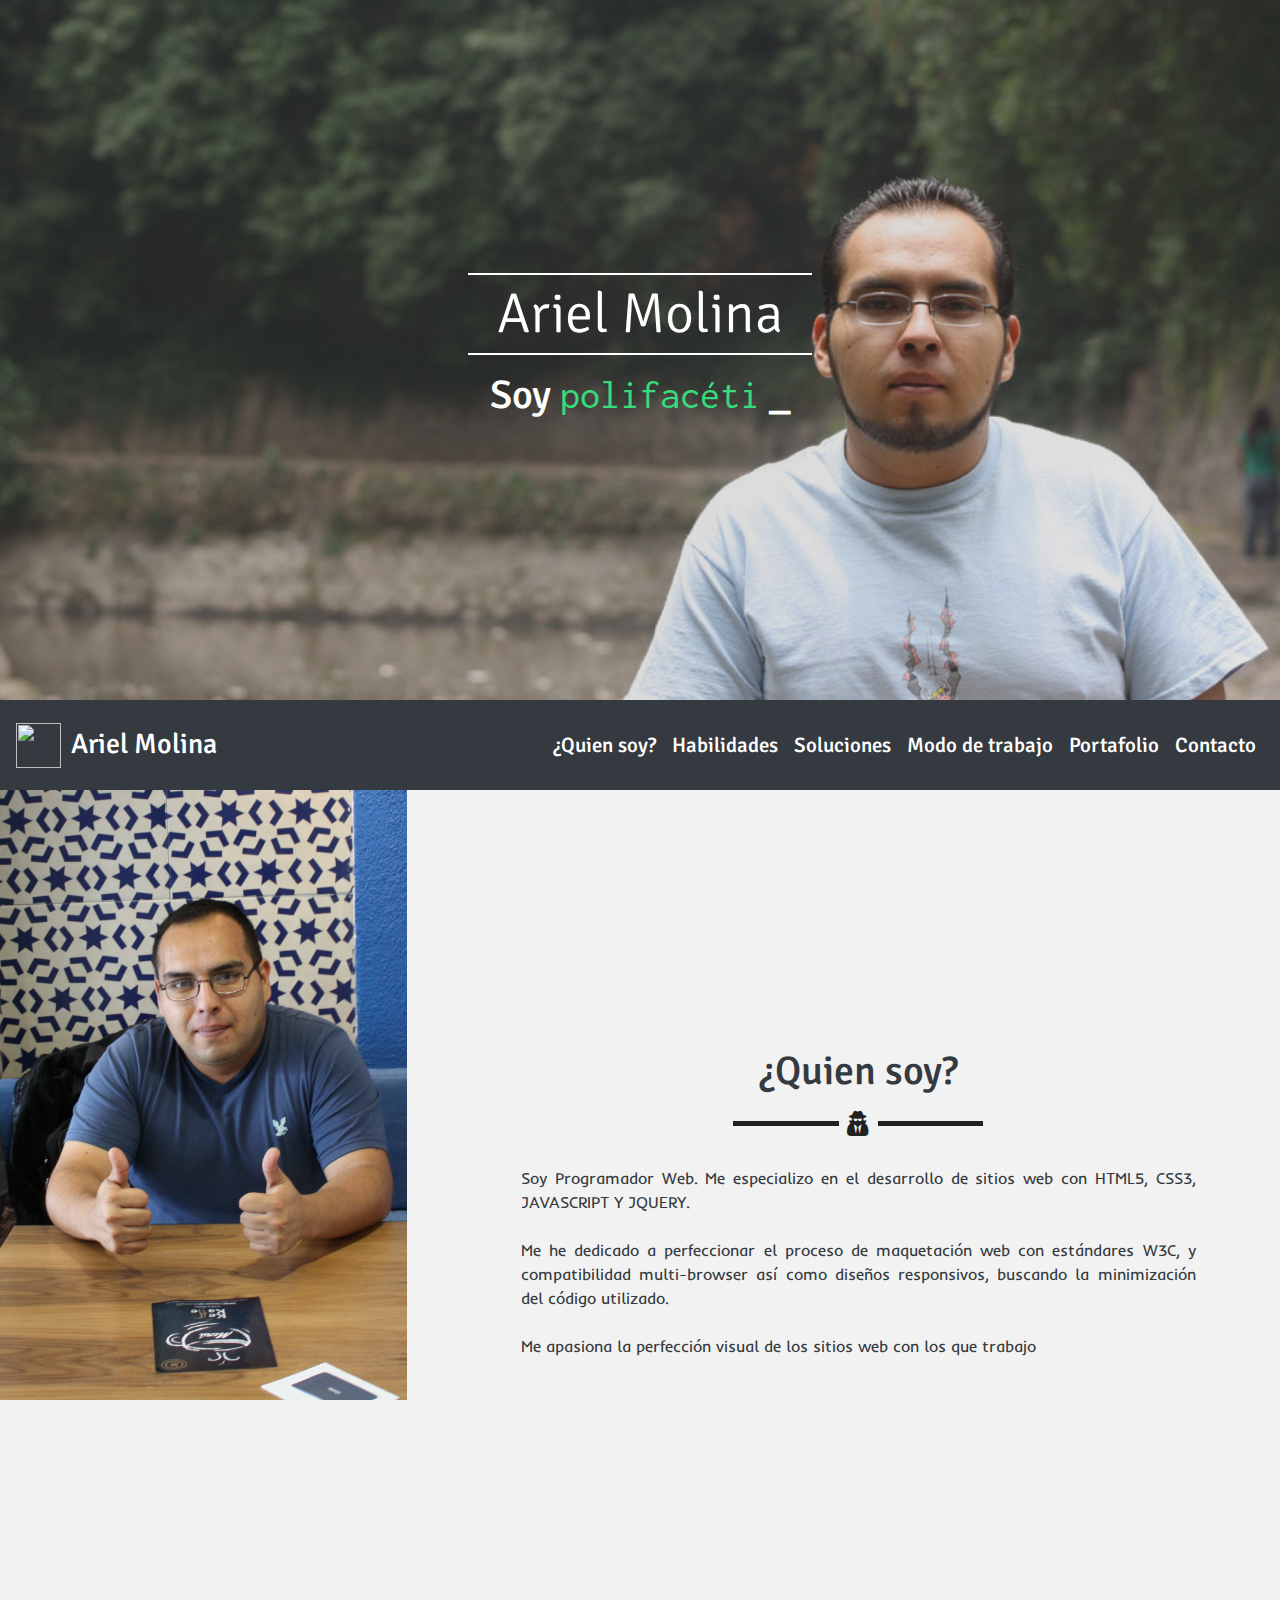
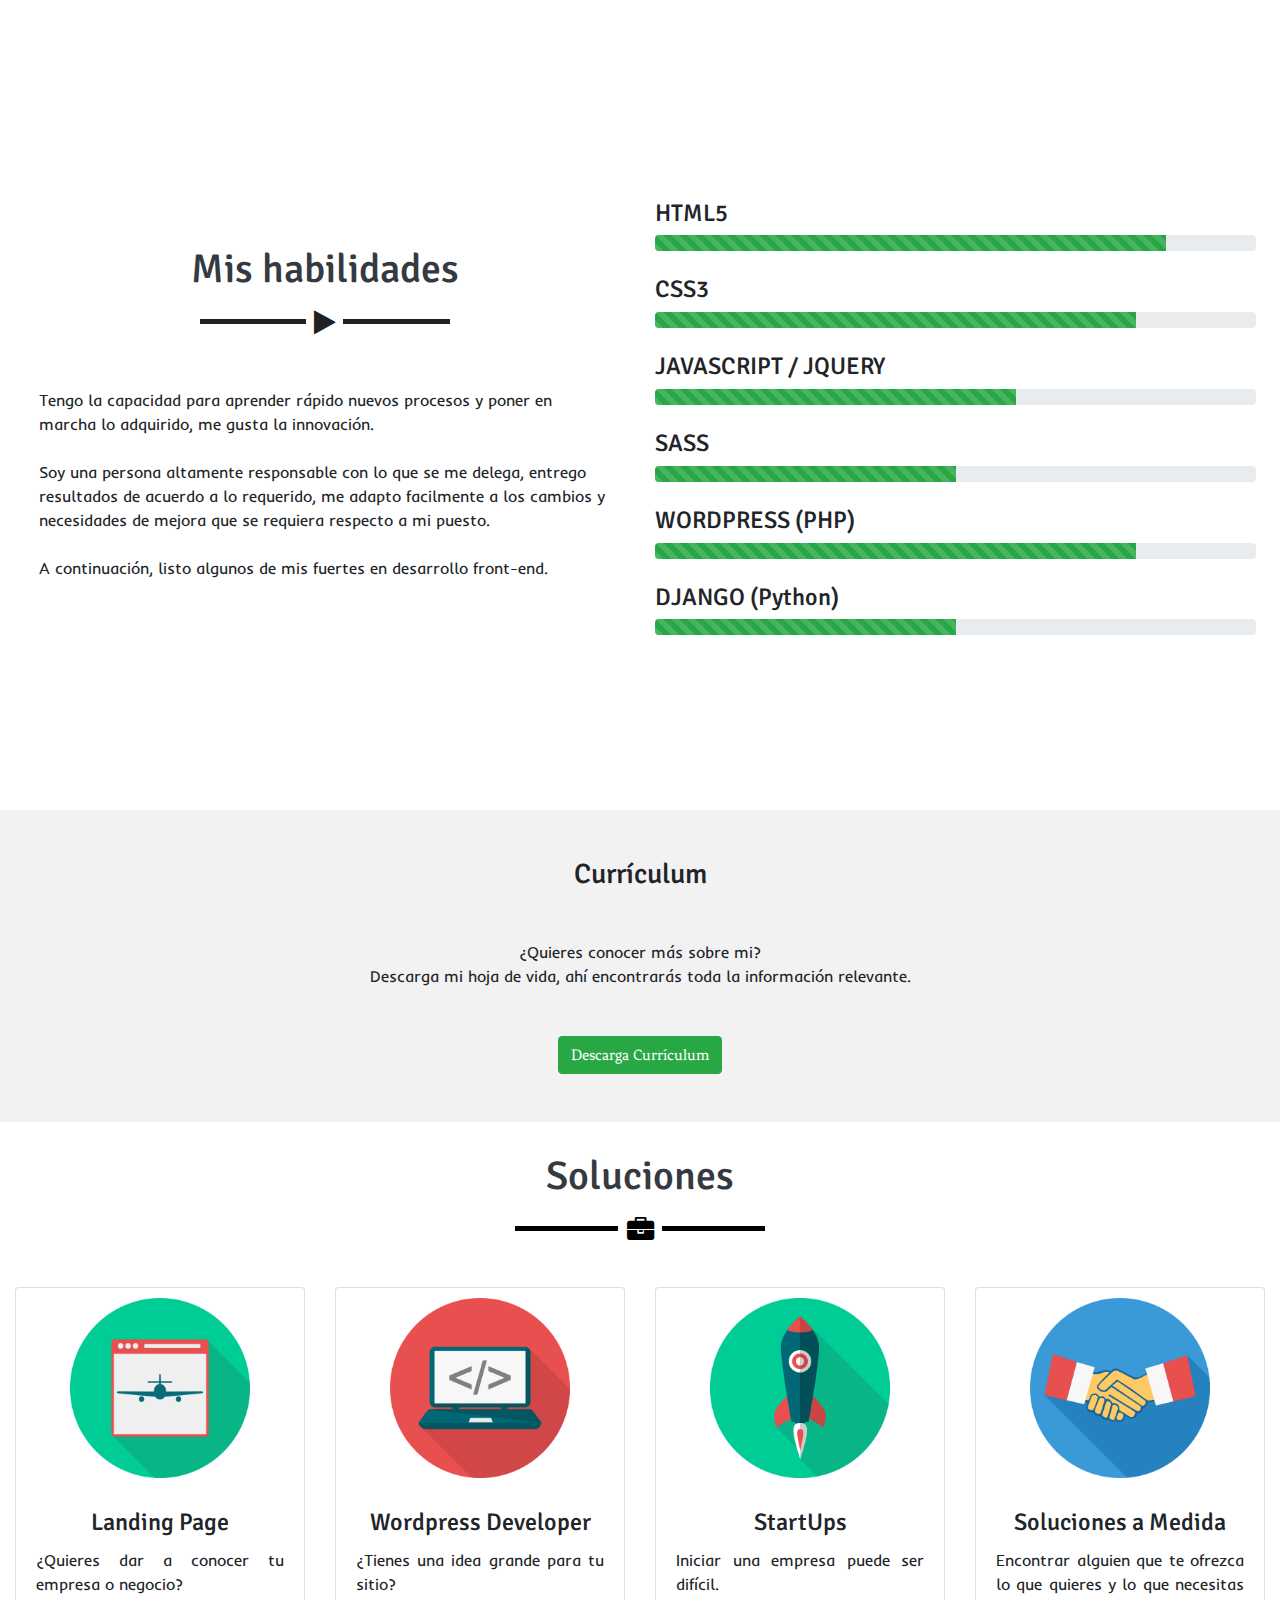
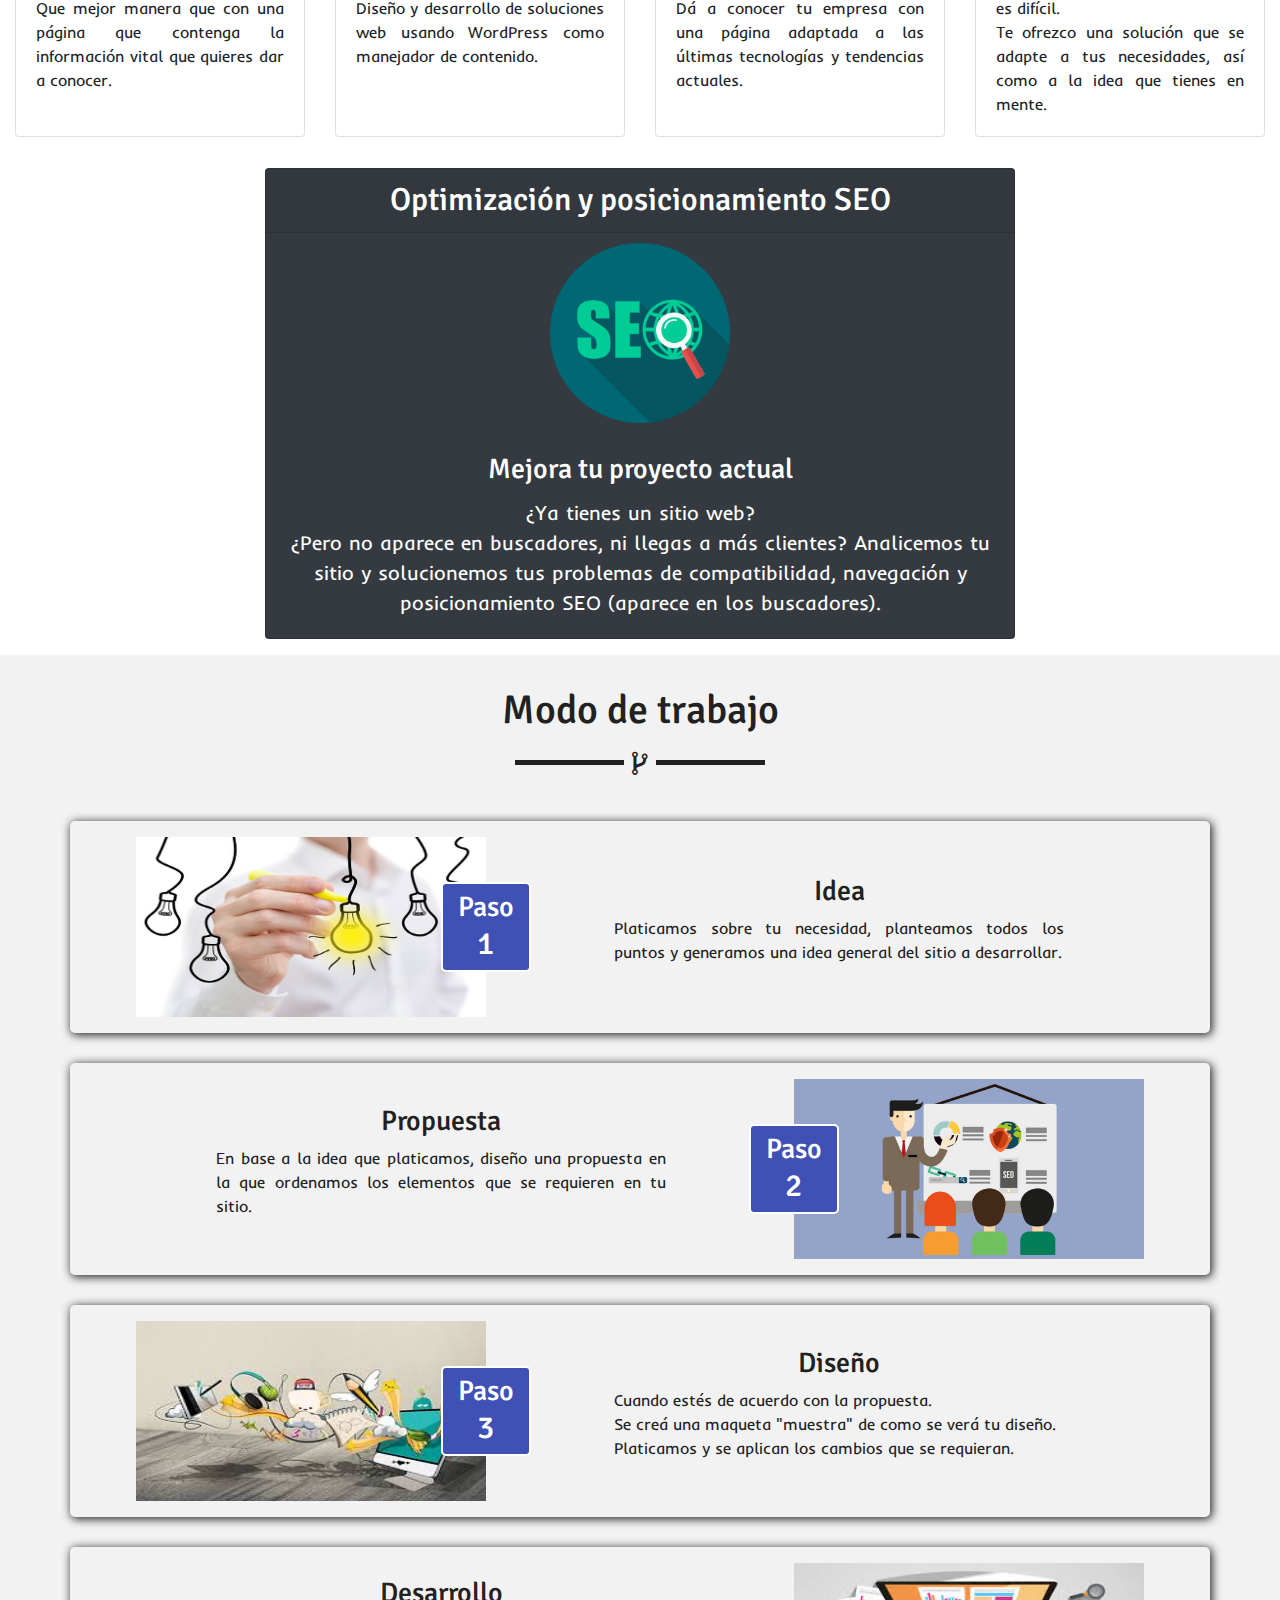
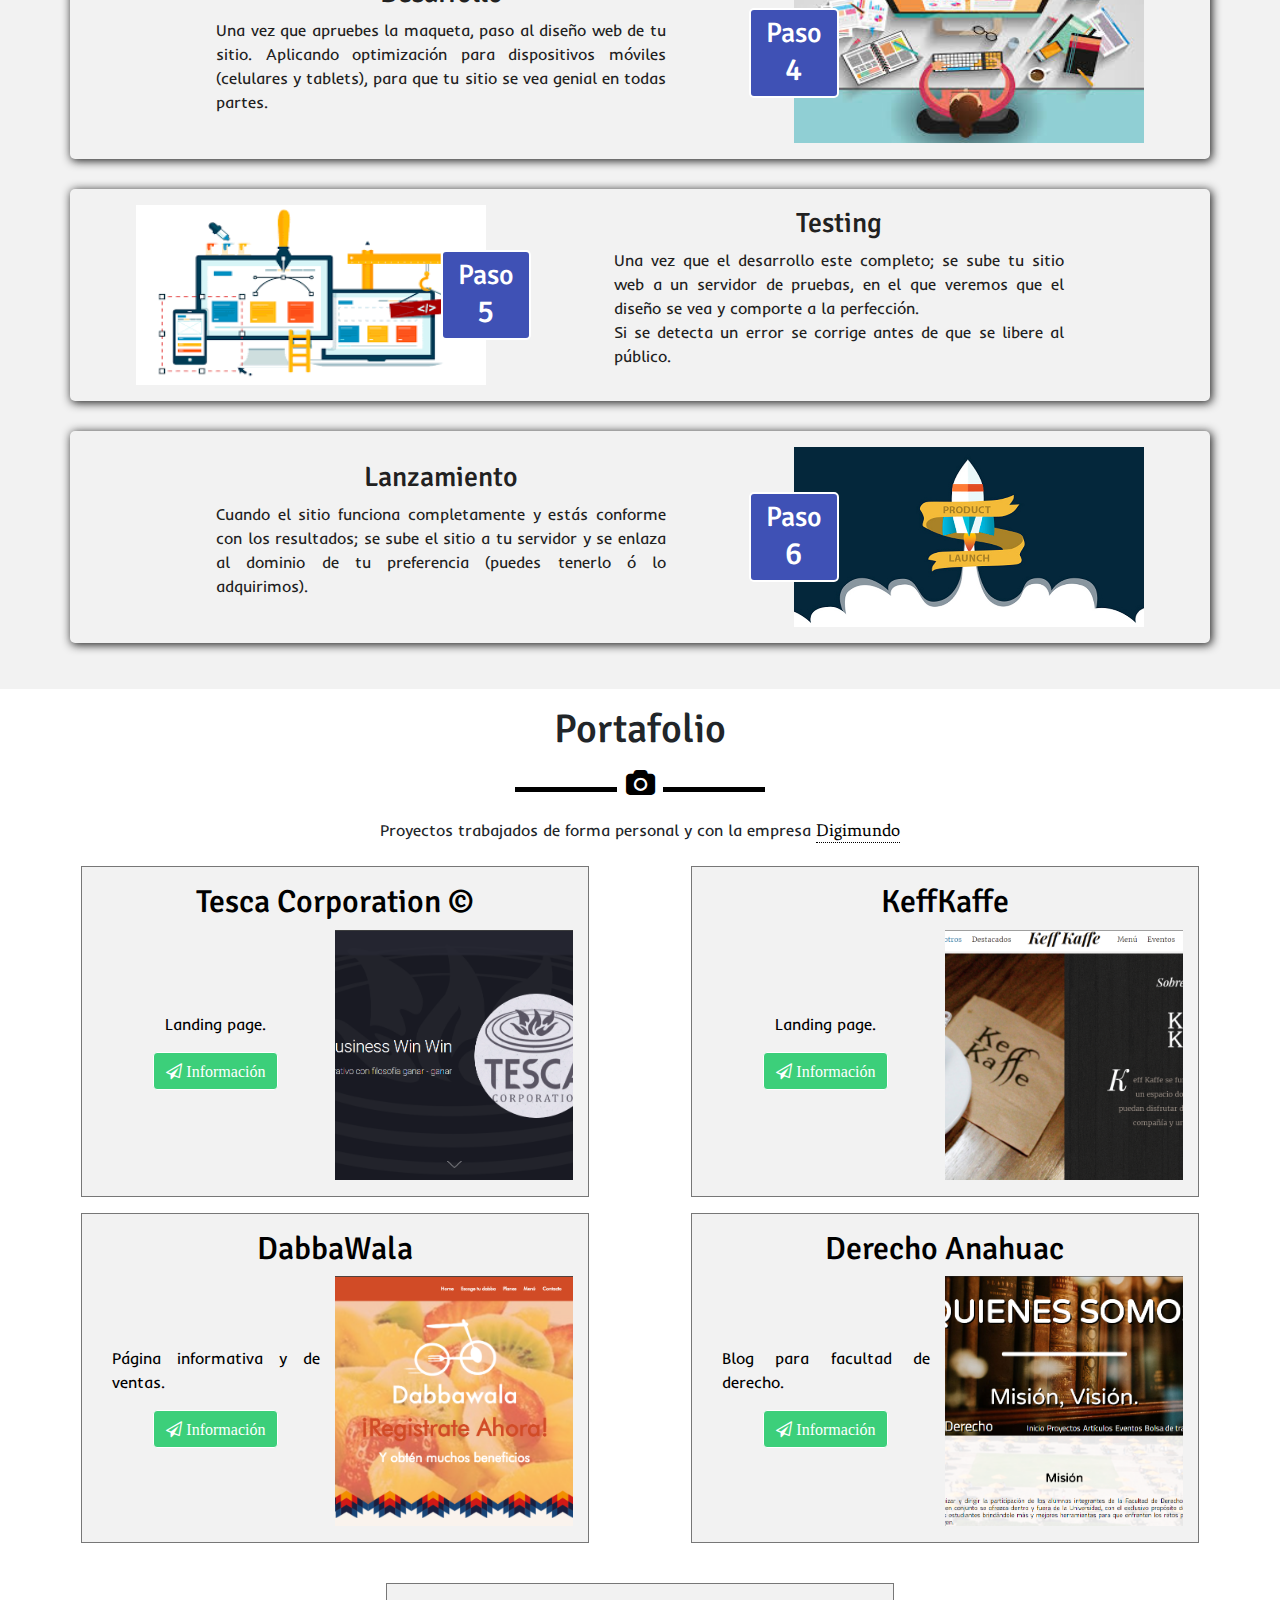
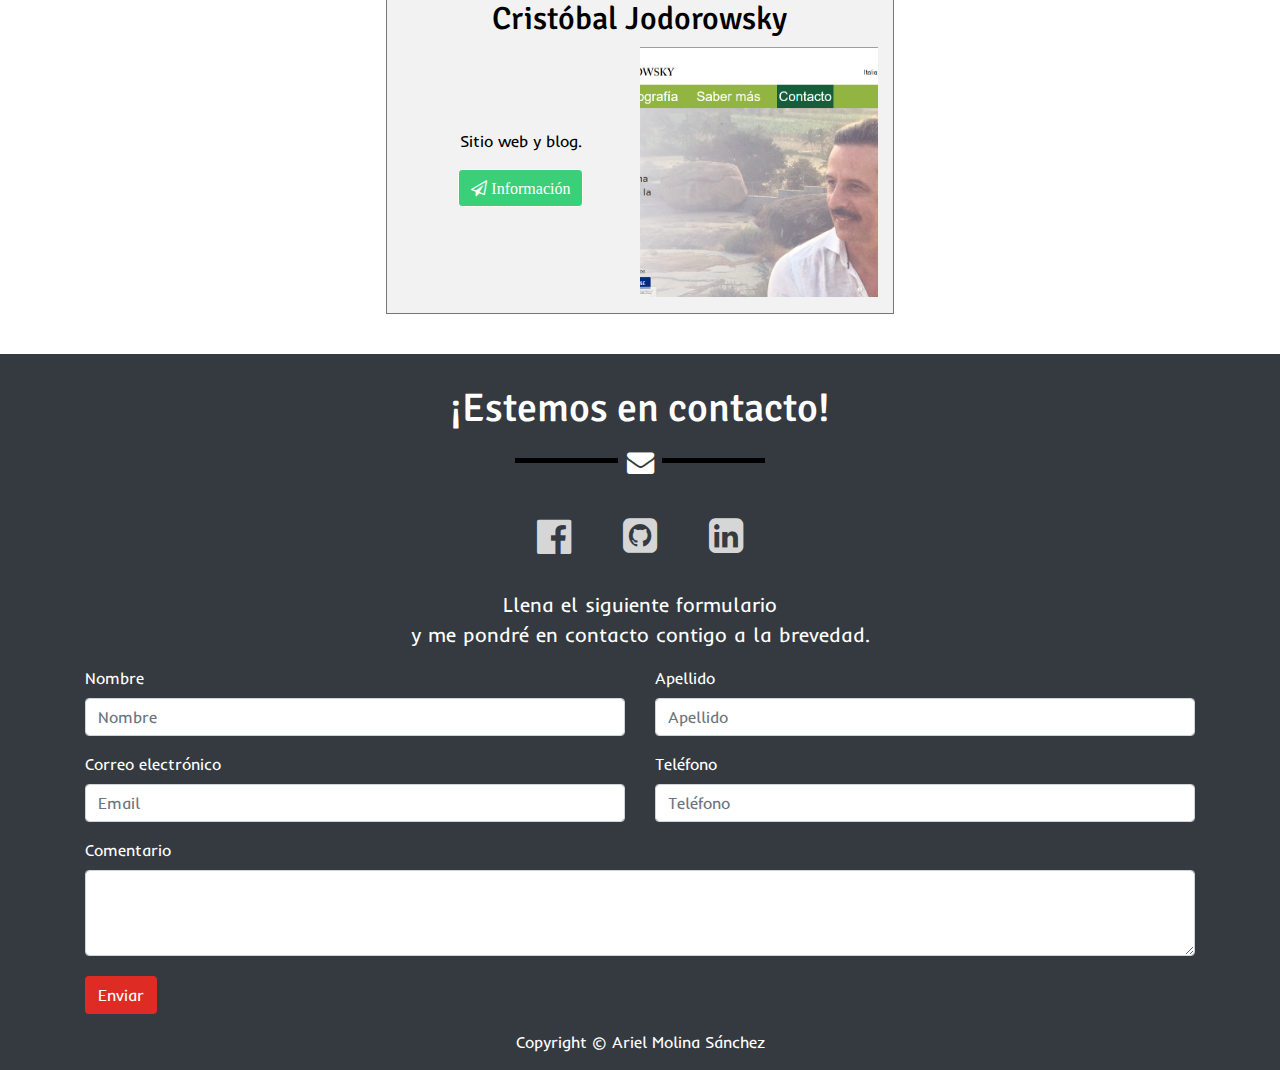
==== commit 1f31e78f: "feature: add texts to skills section" ====
--- a/index.html
+++ b/index.html
@@ -94,42 +94,49 @@
         <p class="text-dark">Mis habilidades</p>
         <div class="separator sep-hab"></div>
       </div>
-      <p>Lorem ipsum dolor sit amet, consectetur adipisicing elit. Placeat itaque ab modi enim adipisci velit ex soluta rerum suscipit, tenetur, eaque nemo non, saepe quidem et maxime culpa officiis facere!</p>
+      <p>Tengo la capacidad para aprender rápido nuevos procesos y poner en marcha lo adquirido, me gusta la innovación.<br> <br>Soy una persona altamente responsable con lo que se me delega, entrego resultados de acuerdo a lo requerido, me adapto facilmente a los cambios y necesidades de mejora que se requiera respecto a mi puesto.<br><br>A continuación, listo algunos de mis fuertes en desarrollo front-end.</p>
     </div>
   </div>
   <div class="col-sm-12 col-md-6 d-flex flex-column justify-content-center align-content-center">
     <div class="barContainer mt-4">
       <h4>HTML5</h4>
       <div class="progress">
-        <div class="progress-bar progress-bar-striped bg-success progress-bar-animated" role="progressbar" style="width: 25%" aria-valuenow="25" aria-valuemin="0" aria-valuemax="100">
+        <div class="progress-bar progress-bar-striped bg-success progress-bar-animated" role="progressbar" style="width: 85%" aria-valuenow="0" aria-valuemin="0" aria-valuemax="100">
         </div>
       </div>
     </div>
     <div class="barContainer mt-4">
-      <h4>HTML5</h4>
+      <h4>CSS3</h4>
       <div class="progress">
-        <div class="progress-bar progress-bar-striped bg-success progress-bar-animated" role="progressbar" style="width: 25%" aria-valuenow="25" aria-valuemin="0" aria-valuemax="100">
+        <div class="progress-bar progress-bar-striped bg-success progress-bar-animated" role="progressbar" style="width: 80%" aria-valuenow="25" aria-valuemin="0" aria-valuemax="100">
         </div>
       </div>
     </div>
     <div class="barContainer mt-4">
-      <h4>HTML5</h4>
+      <h4>JAVASCRIPT / JQUERY</h4>
       <div class="progress">
-        <div class="progress-bar progress-bar-striped bg-success progress-bar-animated" role="progressbar" style="width: 25%" aria-valuenow="25" aria-valuemin="0" aria-valuemax="100">
+        <div class="progress-bar progress-bar-striped bg-success progress-bar-animated" role="progressbar" style="width: 60%" aria-valuenow="25" aria-valuemin="0" aria-valuemax="100">
         </div>
       </div>
     </div>
     <div class="barContainer mt-4">
-      <h4>HTML5</h4>
+      <h4>SASS</h4>
       <div class="progress">
-        <div class="progress-bar progress-bar-striped bg-success progress-bar-animated" role="progressbar" style="width: 25%" aria-valuenow="25" aria-valuemin="0" aria-valuemax="100">
+        <div class="progress-bar progress-bar-striped bg-success progress-bar-animated" role="progressbar" style="width: 50%" aria-valuenow="25" aria-valuemin="0" aria-valuemax="100">
         </div>
       </div>
     </div>
     <div class="barContainer mt-4">
-      <h4>HTML5</h4>
+      <h4>WORDPRESS (PHP)</h4>
       <div class="progress">
-        <div class="progress-bar progress-bar-striped bg-success progress-bar-animated" role="progressbar" style="width: 25%" aria-valuenow="25" aria-valuemin="0" aria-valuemax="100">
+        <div class="progress-bar progress-bar-striped bg-success progress-bar-animated" role="progressbar" style="width: 80%" aria-valuenow="25" aria-valuemin="0" aria-valuemax="100">
+        </div>
+      </div>
+    </div>
+    <div class="barContainer mt-4">
+      <h4>DJANGO (Python)</h4>
+      <div class="progress">
+        <div class="progress-bar progress-bar-striped bg-success progress-bar-animated" role="progressbar" style="width: 50%" aria-valuenow="25" aria-valuemin="0" aria-valuemax="100">
         </div>
       </div>
     </div>
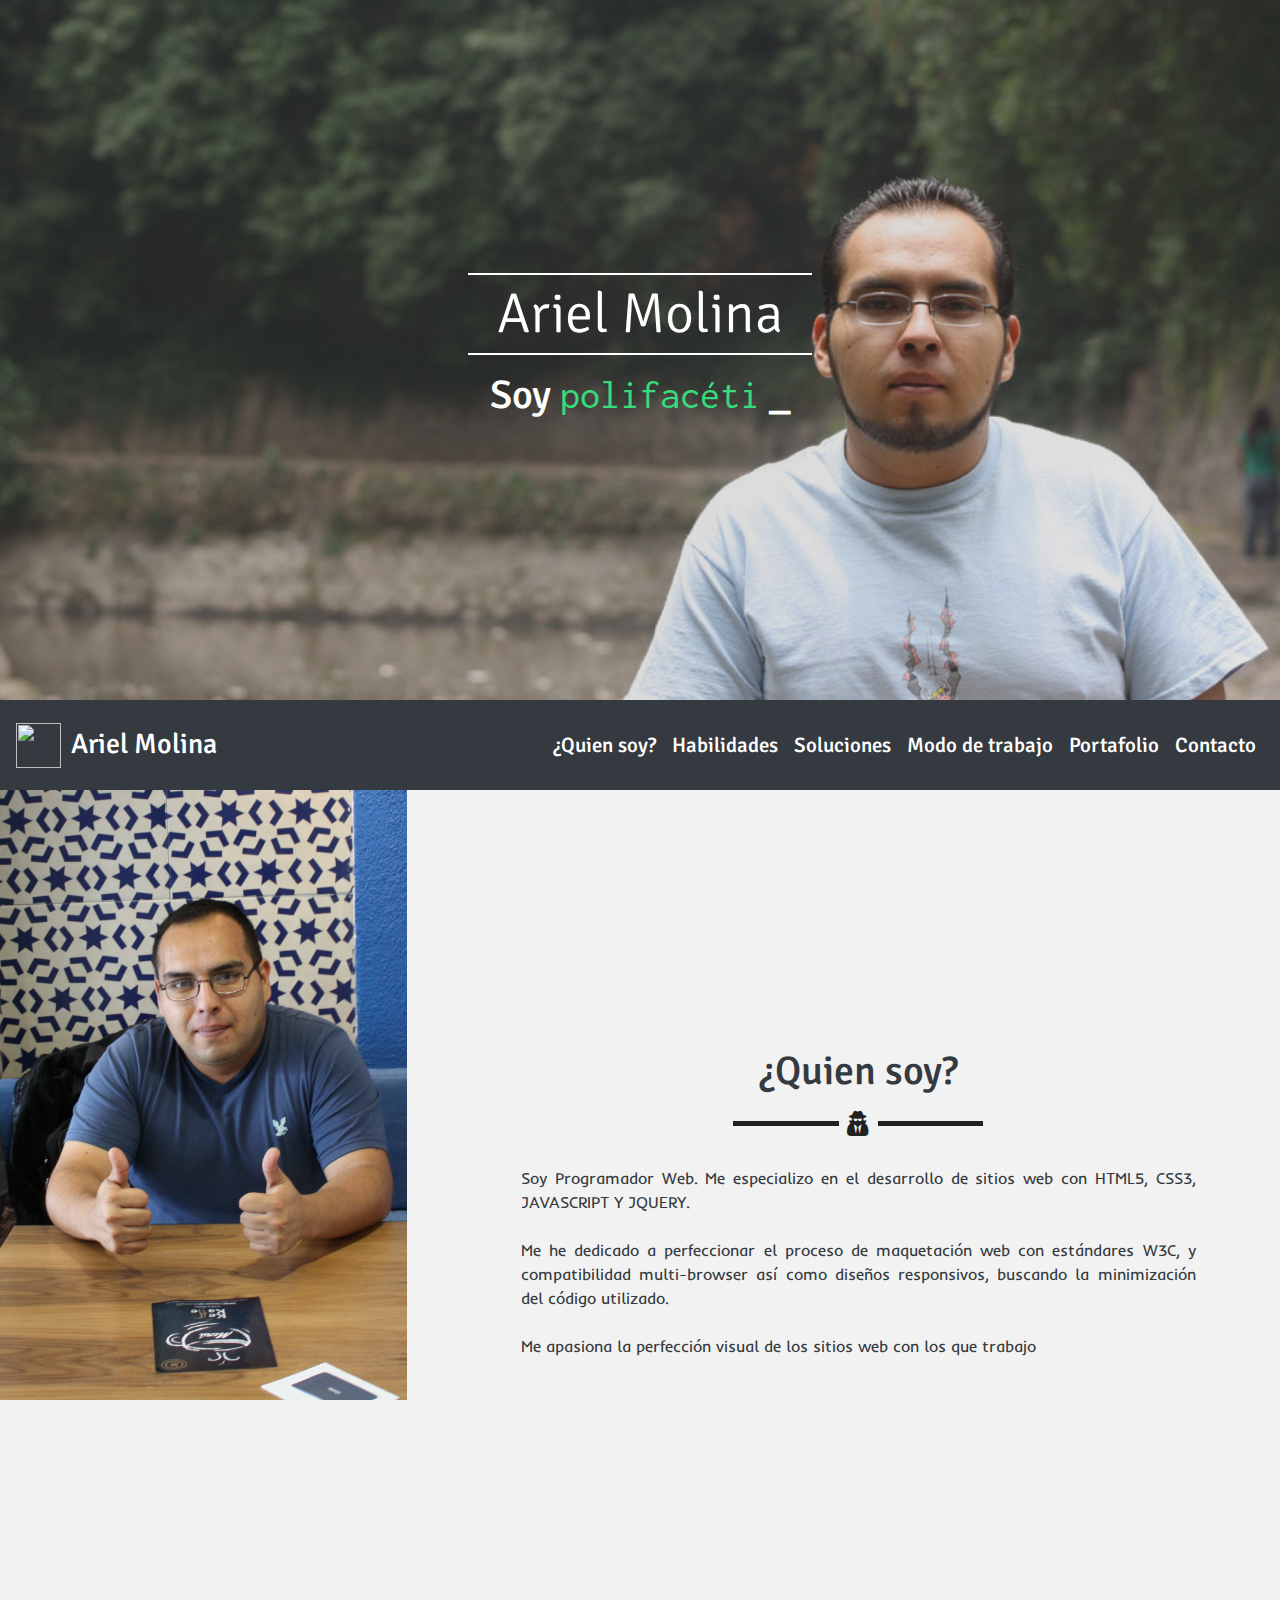
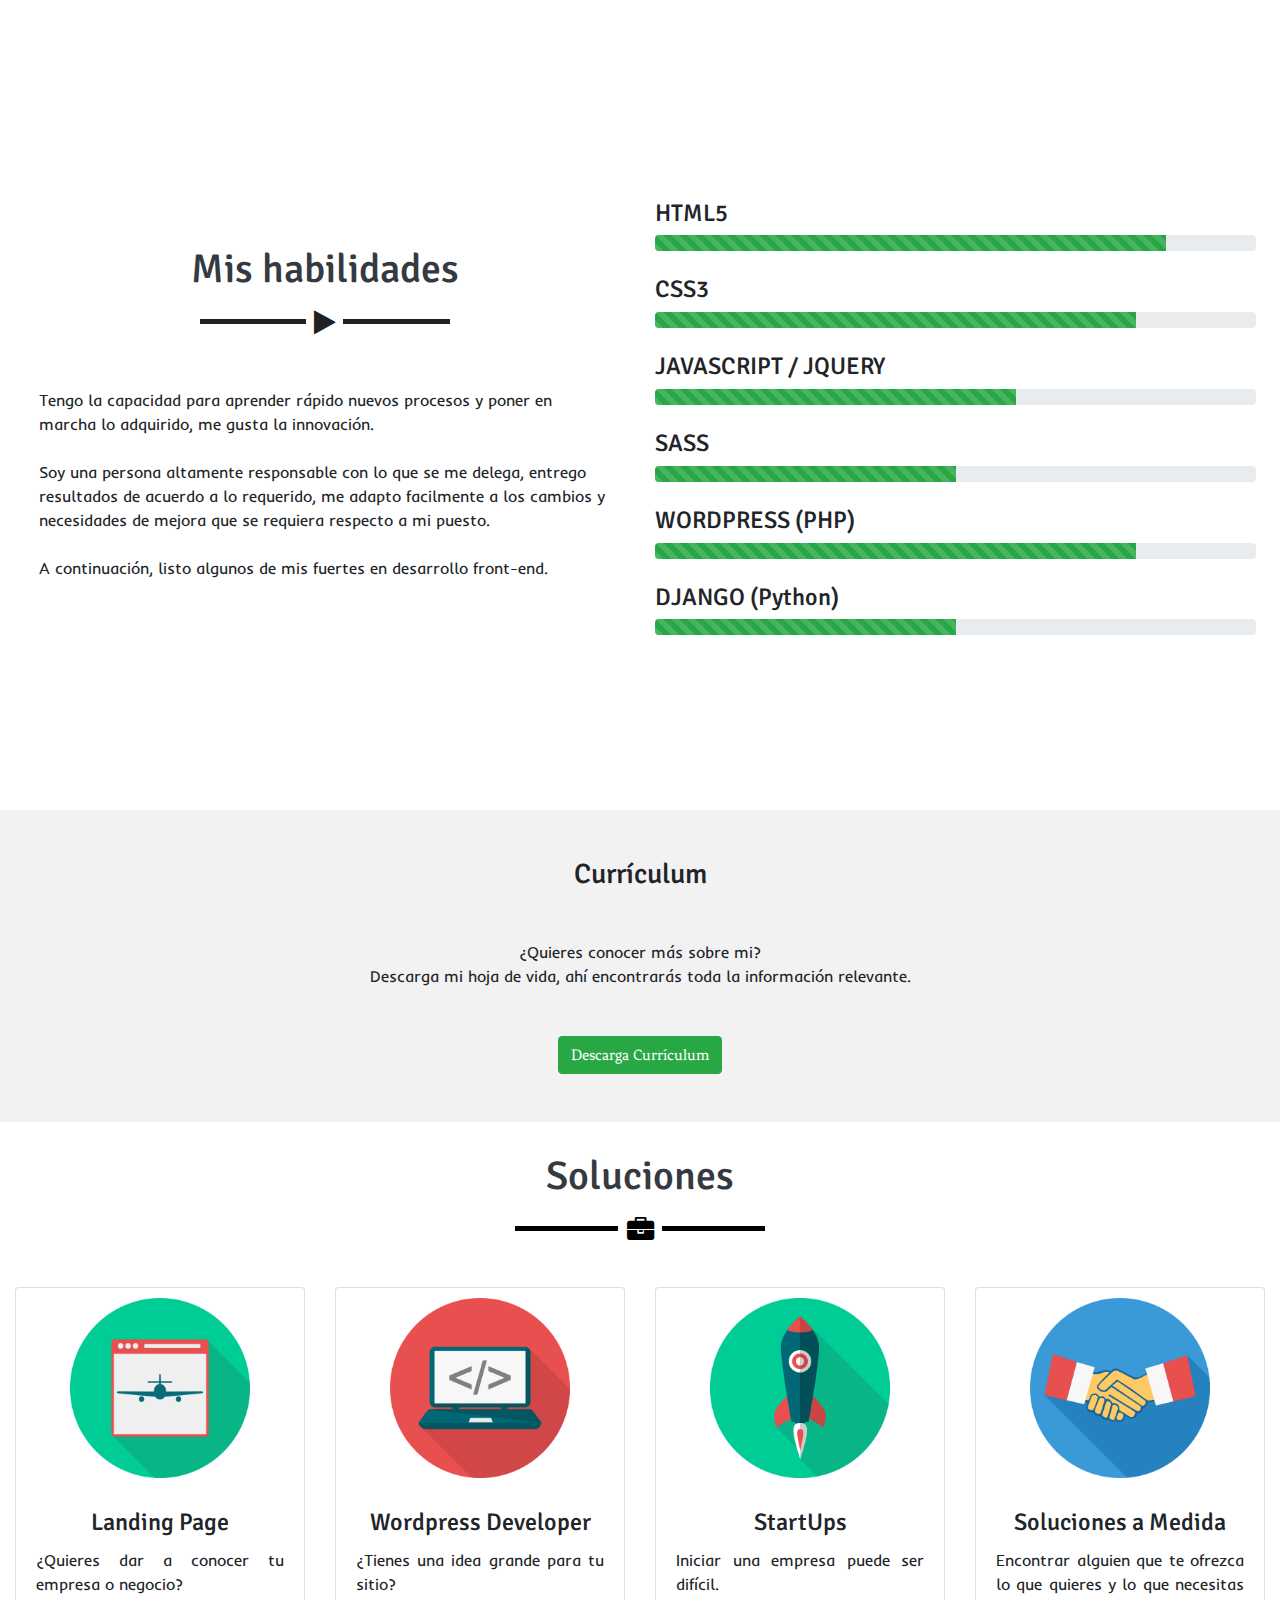
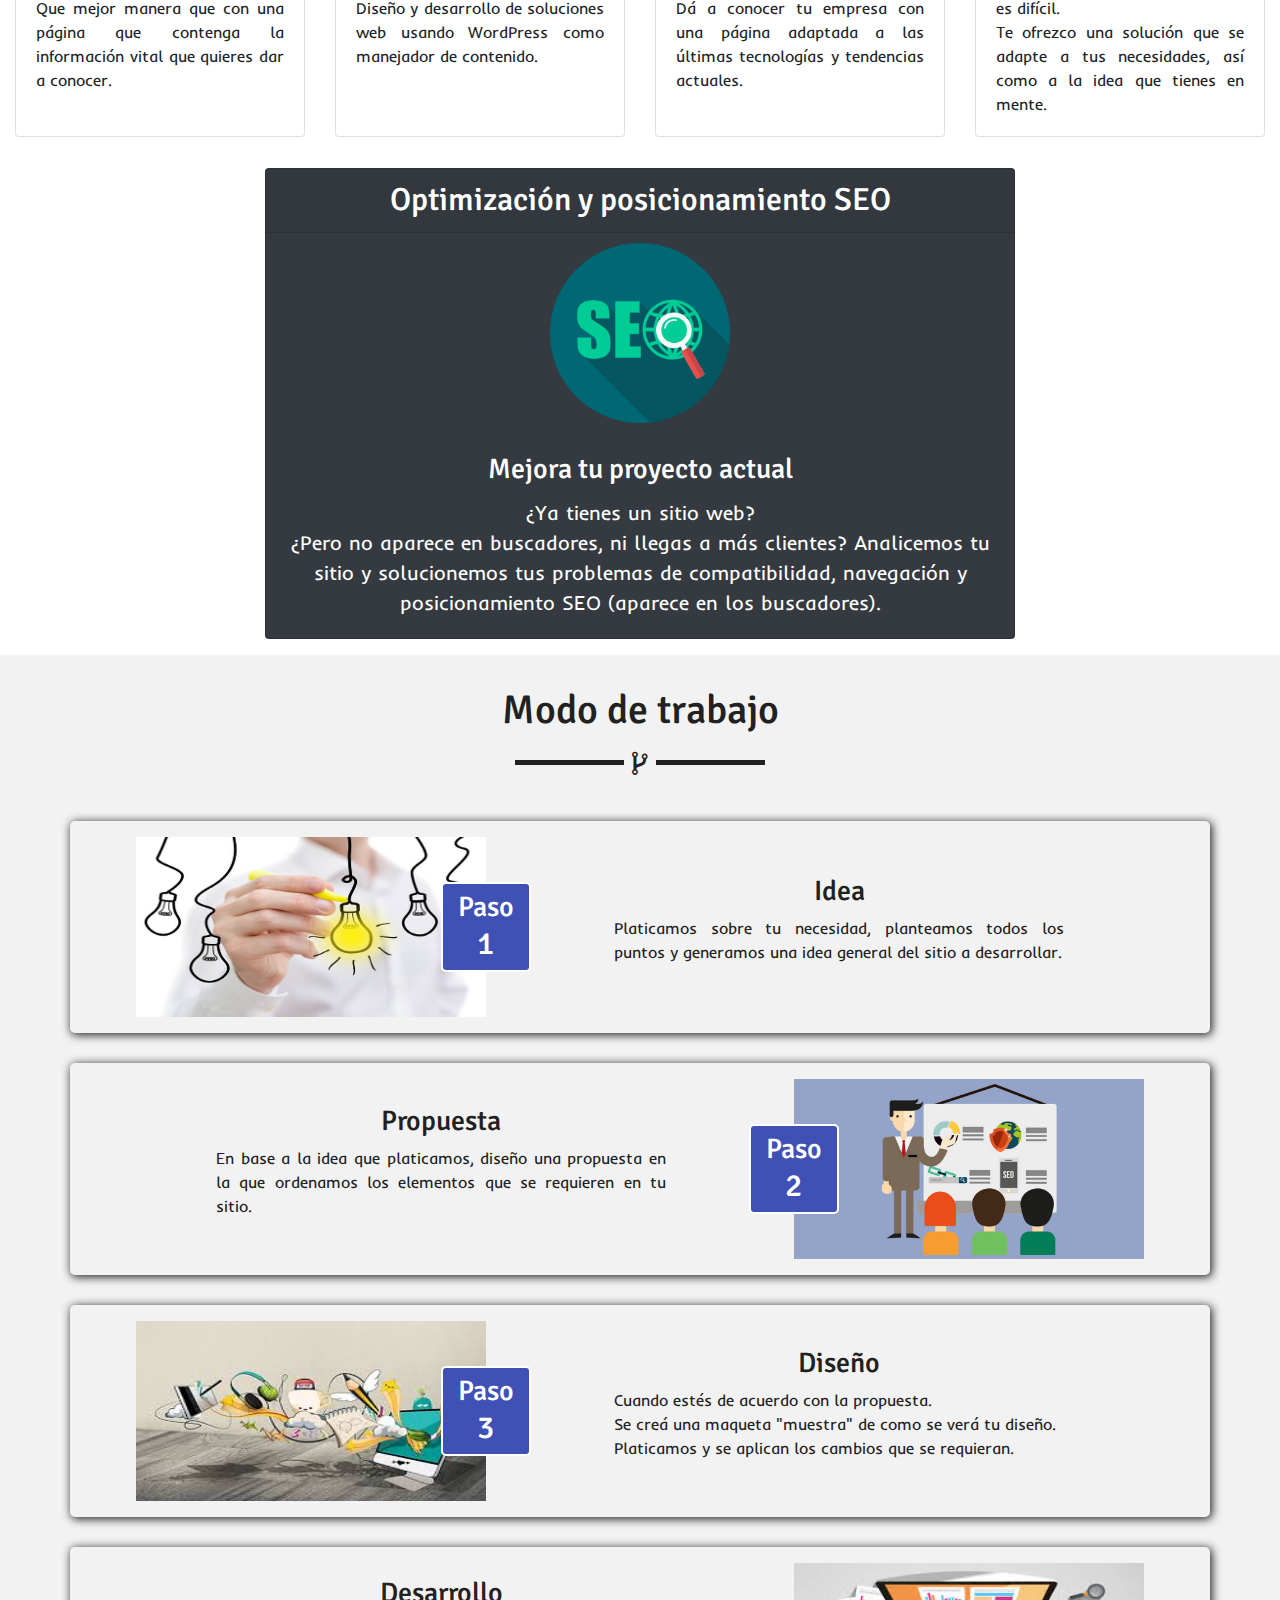
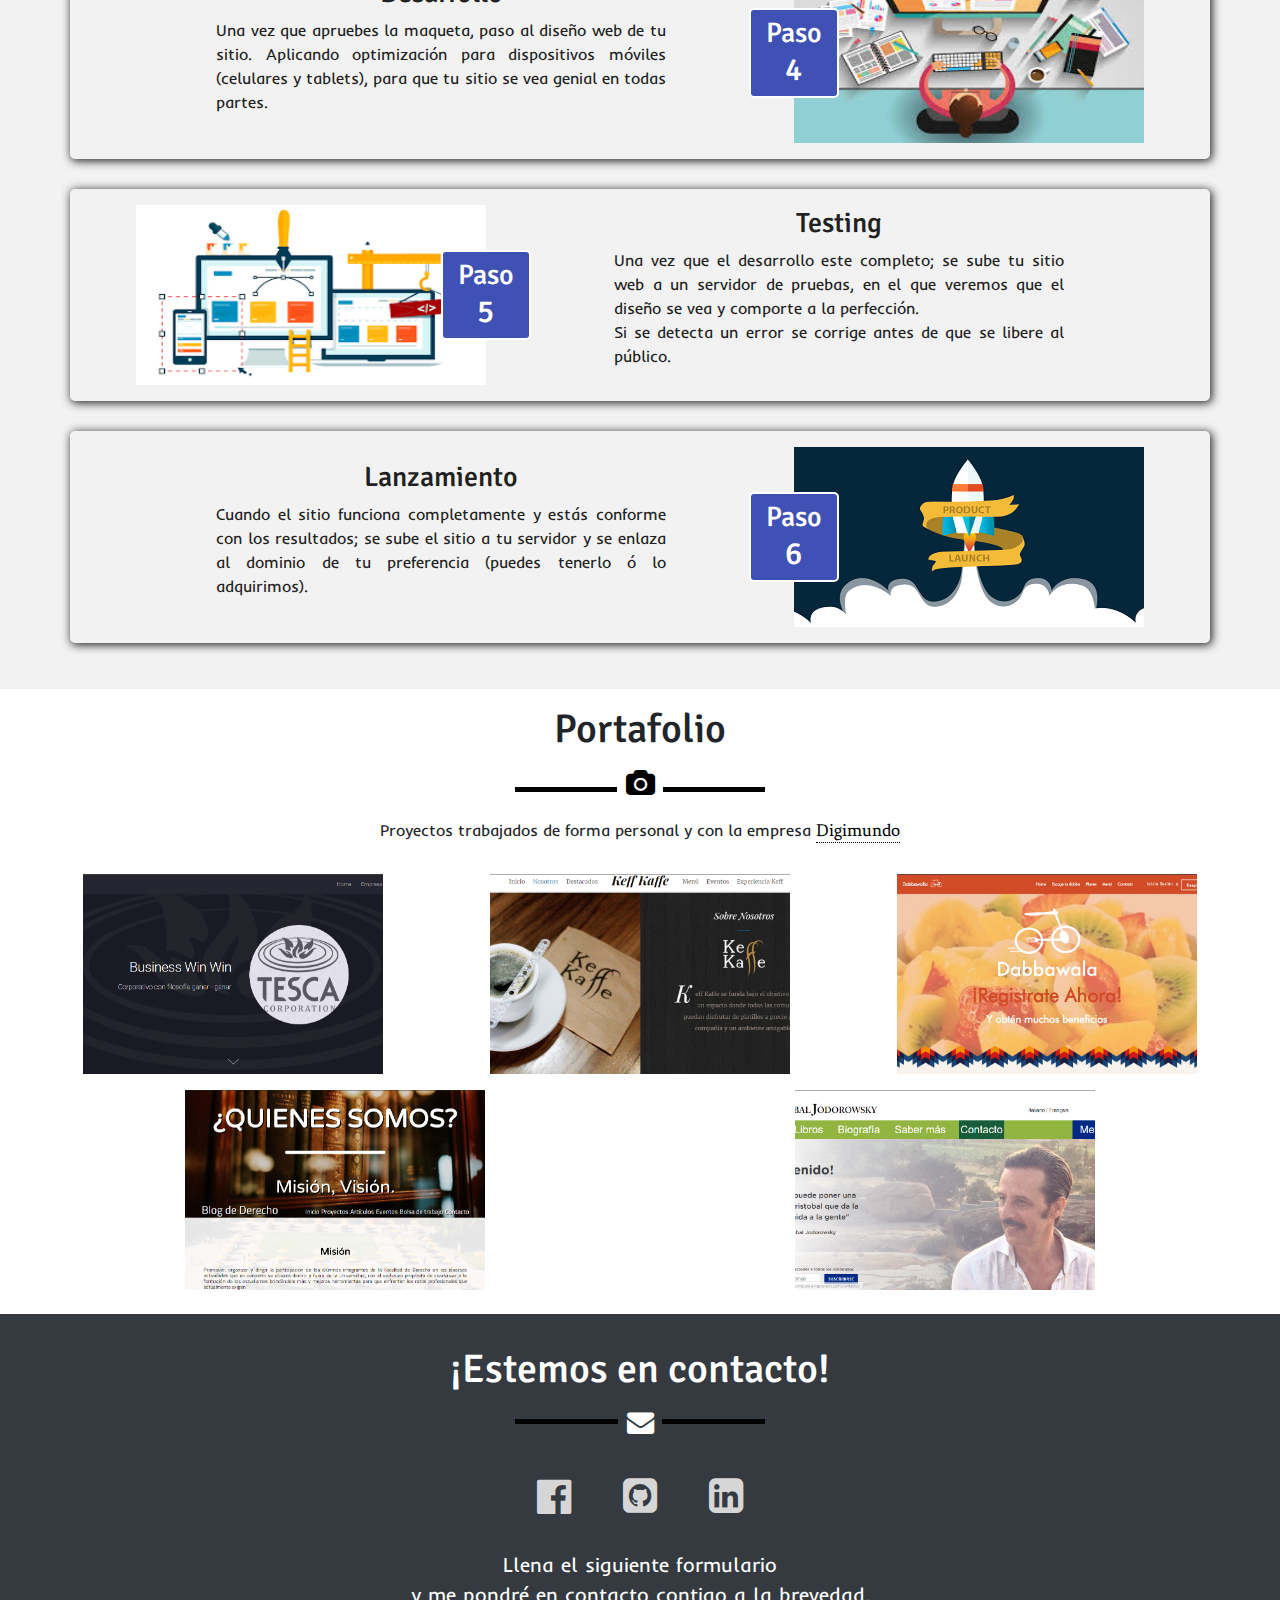
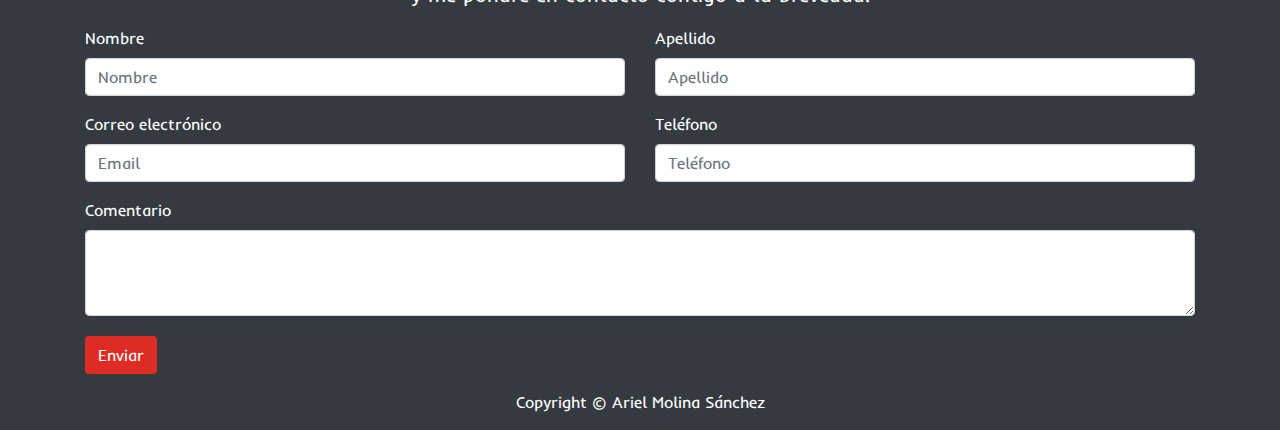
==== commit bc68433e: "feature: modify portfolio cards styles" ====
--- a/index.html
+++ b/index.html
@@ -311,7 +311,7 @@
   </div>
 </div>
 
-<div id="fourth" class="container-fluid">  <!-- Fourth section -->
+<div id="fourth" class="container-fluid mb-3">  <!-- Fourth section -->
   <div class="row ">
     <div class="col header d-flex flex-column justify-content-center align-items-center">
       <p class="h1 mt-3 mb-4">Portafolio</p>
@@ -320,103 +320,22 @@
     </div>
   </div>
   <div class="container-fluid d-flex justify-content-around align-items-center flex-wrap project-row"> <!-- Row project -->
-    <div class="col-md-5 mb-3 main-project">
-      <div class="col-12 project-enterprise text-center">
-        <h2>Tesca Corporation &copy;</h2>
-      </div>
-      <div class="project-container d-flex flex-row flex-wrap justify-content-center">
-        <div class="col-6  project-info  d-flex flex-column justify-content-center align-items-center">
-          <p class="text-justify">Landing page.</p>
-          <div class="text-center">
-            <button type="button" class="btn accent-color text-white mb-2" data-toggle="modal" data-target="#project1">
-              <i class="fa fa-paper-plane-o" aria-hidden="true"> Información</i>
-            </button>
-          </div>
-        </div>
-        <div class="col-6 project-image d-flex">
-          <img src="assets/images/project/tesca.PNG" alt="">
-        </div>
-      </div>
-    </div>
-
-    <div class="col-md-5 mb-3 main-project">
-      <div class="col-12 project-enterprise text-center">
-        <h2>KeffKaffe</h2>
-      </div>
-      <div class="project-container d-flex flex-row flex-wrap justify-content-center">
-        <div class="col-6  project-info  d-flex flex-column justify-content-center align-items-center">
-          <p class="text-justify">Landing page.</p>
-          <div class="text-center">
-            <button type="button" class="btn accent-color text-white mb-2" data-toggle="modal" data-target="#project2">
-              <i class="fa fa-paper-plane-o" aria-hidden="true"> Información</i>
-            </button>
-          </div>
-        </div>
-        <div class="col-6 project-image d-flex">
-          <img src="assets/images/project/keff.PNG" alt="">
-        </div>
-      </div>
-    </div>
-  </div>  <!-- /Row project -->
-  <div class="container-fluid d-flex justify-content-around align-items-center flex-wrap project-row pb-4"> <!-- Row project -->
-    <div class="col-md-5 mb-3 main-project">
-      <div class="col-12 project-enterprise text-center">
-        <h2>DabbaWala</h2>
-      </div>
-      <div class="project-container d-flex flex-row flex-wrap justify-content-center">
-        <div class="col-6  project-info  d-flex flex-column justify-content-center align-items-center">
-          <p class="text-justify">Página informativa y de ventas.</p>
-          <div class="text-center">
-            <button type="button" class="btn accent-color text-white mb-2" data-toggle="modal" data-target="#project3">
-              <i class="fa fa-paper-plane-o" aria-hidden="true"> Información</i>
-            </button>
-          </div>
-        </div>
-        <div class="col-6 project-image d-flex">
-          <img src="assets/images/project/dabba.PNG" alt="">
-        </div>
-      </div>
-    </div>
-
-    <div class="col-md-5 mb-3 main-project">
-      <div class="col-12 project-enterprise text-center">
-        <h2>Derecho Anahuac</h2>
-      </div>
-      <div class="project-container d-flex flex-row flex-wrap justify-content-center">
-        <div class="col-6  project-info  d-flex flex-column justify-content-center align-items-center">
-          <p class="text-justify">Blog para facultad de derecho.</p>
-          <div class="text-center">
-            <button type="button" class="btn accent-color text-white mb-2" data-toggle="modal" data-target="#project4">
-              <i class="fa fa-paper-plane-o" aria-hidden="true"> Información</i>
-            </button>
-          </div>
-        </div>
-        <div class="col-6 project-image d-flex">
-          <img src="assets/images/project/derecho.PNG" alt="">
-        </div>
-      </div>
-    </div>
-  </div>  <!-- /Row project -->
-  <div class="container-fluid d-flex justify-content-around align-items-center flex-wrap project-row pb-4"> <!-- Row project -->
-    <div class="col-md-5 mb-3 main-project">
-      <div class="col-12 project-enterprise text-center">
-        <h2>Cristóbal Jodorowsky</h2>
-      </div>
-      <div class="project-container d-flex flex-row flex-wrap justify-content-center">
-        <div class="col-6  project-info  d-flex flex-column justify-content-center align-items-center">
-          <p class="text-justify">Sitio web y blog.</p>
-          <div class="text-center">
-            <button type="button" class="btn accent-color text-white mb-2" data-toggle="modal" data-target="#project5">
-              <i class="fa fa-paper-plane-o" aria-hidden="true"> Información</i>
-            </button>
-          </div>
-        </div>
-        <div class="col-6 project-image d-flex">
-          <img src="assets/images/project/cristobal.PNG" alt="">
-        </div>
-      </div>
-    </div>
-  </div>  <!-- /Row project -->
+    <a href="" data-toggle="modal" data-target="#project1" class="projectImg my-2 mx-1">
+      <img src="assets/images/project/tesca.PNG" alt="">
+    </a>
+    <a href="" data-toggle="modal" data-target="#project2" class="projectImg my-2 mx-1">
+      <img src="assets/images/project/keff.PNG" alt="">
+    </a>
+    <a href="" data-toggle="modal" data-target="#project3" class="projectImg my-2 mx-1">
+      <img src="assets/images/project/dabba.PNG" alt="">
+    </a>
+    <a href="" data-toggle="modal" data-target="#project4" class="projectImg my-2 mx-1">
+      <img src="assets/images/project/derecho.PNG" alt="">
+    </a>
+    <a href="" data-toggle="modal" data-target="#project5" class="projectImg my-2 mx-1">
+      <img src="assets/images/project/cristobal.PNG" alt="">
+    </a>
+  </div>
 </div>  <!-- /Fourth Section -->
 
 <footer id="fifth">
--- a/assets/css/main.css
+++ b/assets/css/main.css
@@ -271,12 +271,29 @@
   padding: 0;
   margin: 0;
 }
+.projectImg {
+  width: 300px;
+  height: 200px;
+  min-width: 250px;
+  max-width: 400px;
+  overflow: hidden;
+  display: flex;
+  flex-direction: column;
+}
+.projectImg img {
+  display: block;
+  height: 100%;
+  max-width: 500px;
+  width: auto;
+  align-self: center;
+}
 .project-enterprise {
   margin-top: 1rem;
   margin-bottom: .5rem;
 }
-.project-container{
-  min-height: 250px;
+.project-container {
+  height: 250px;
+  width: 300px;
   margin-bottom: 1rem;
 }
 .project-info,
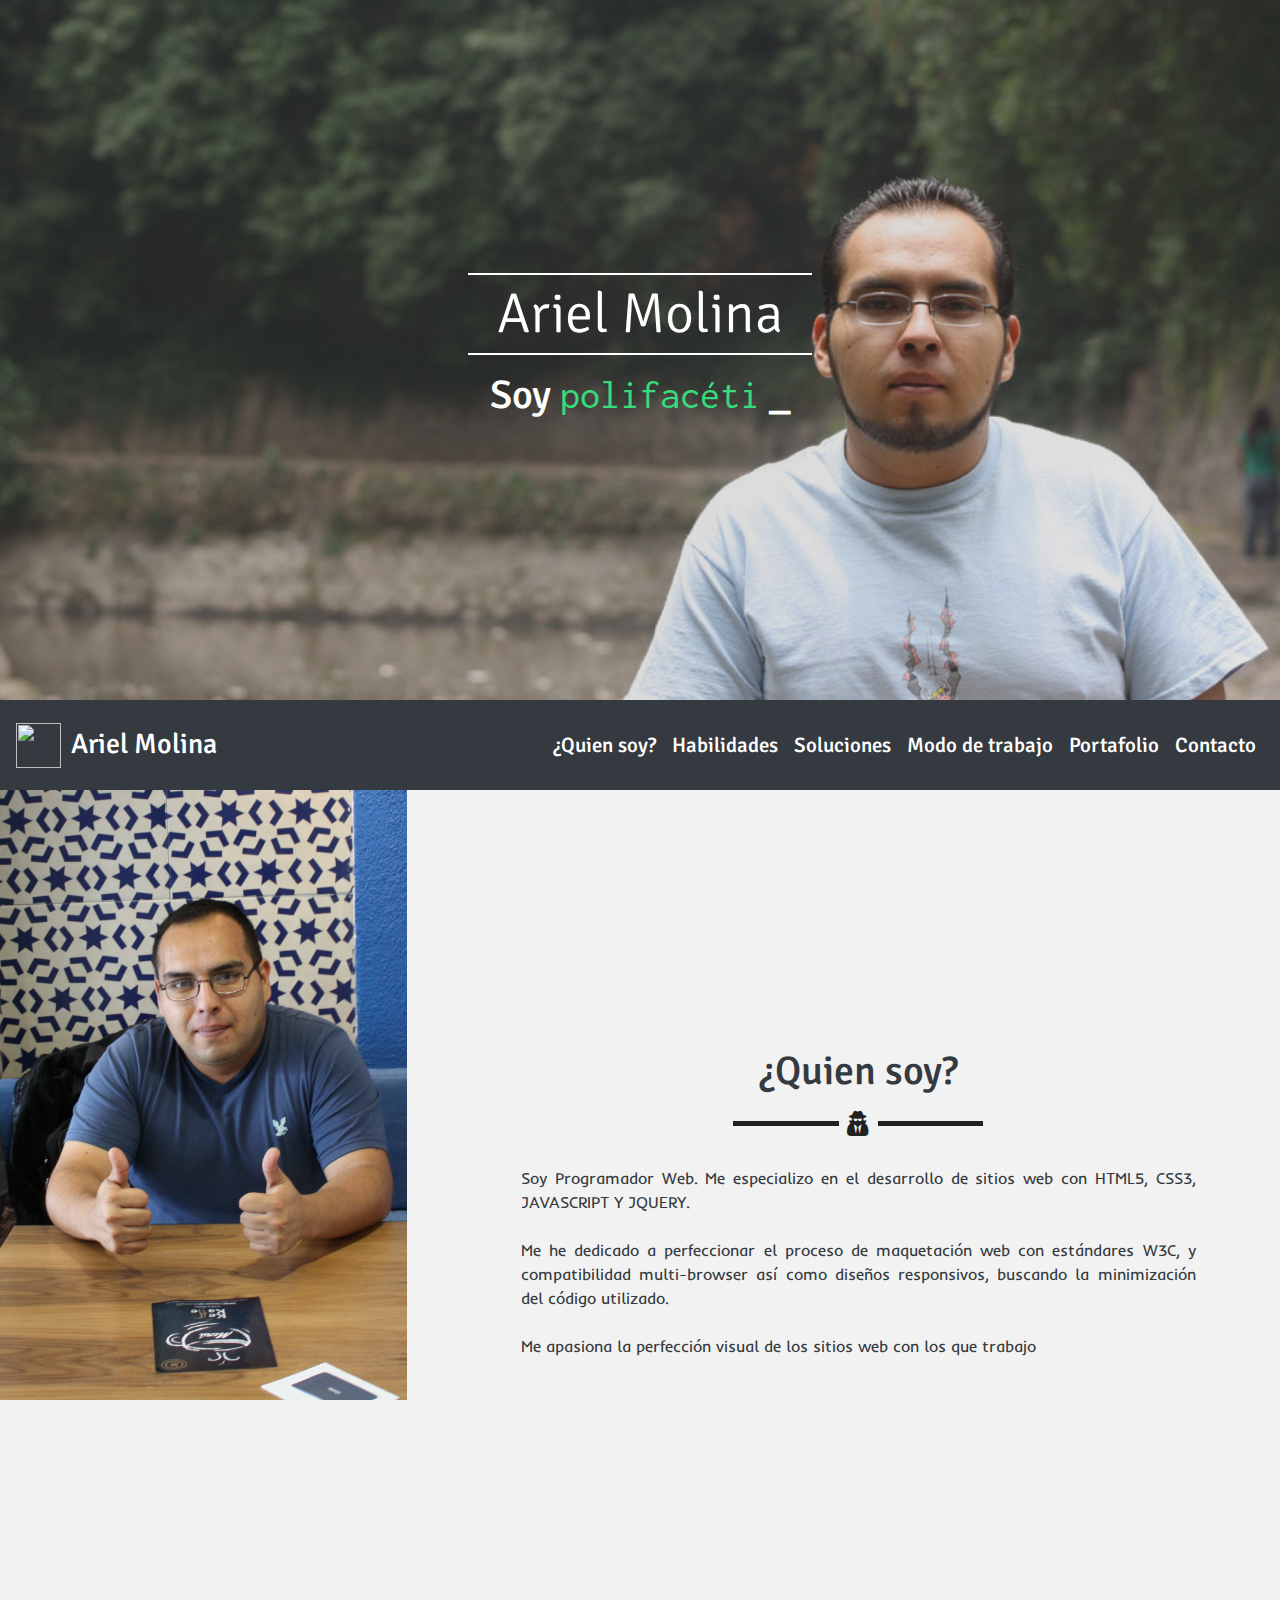
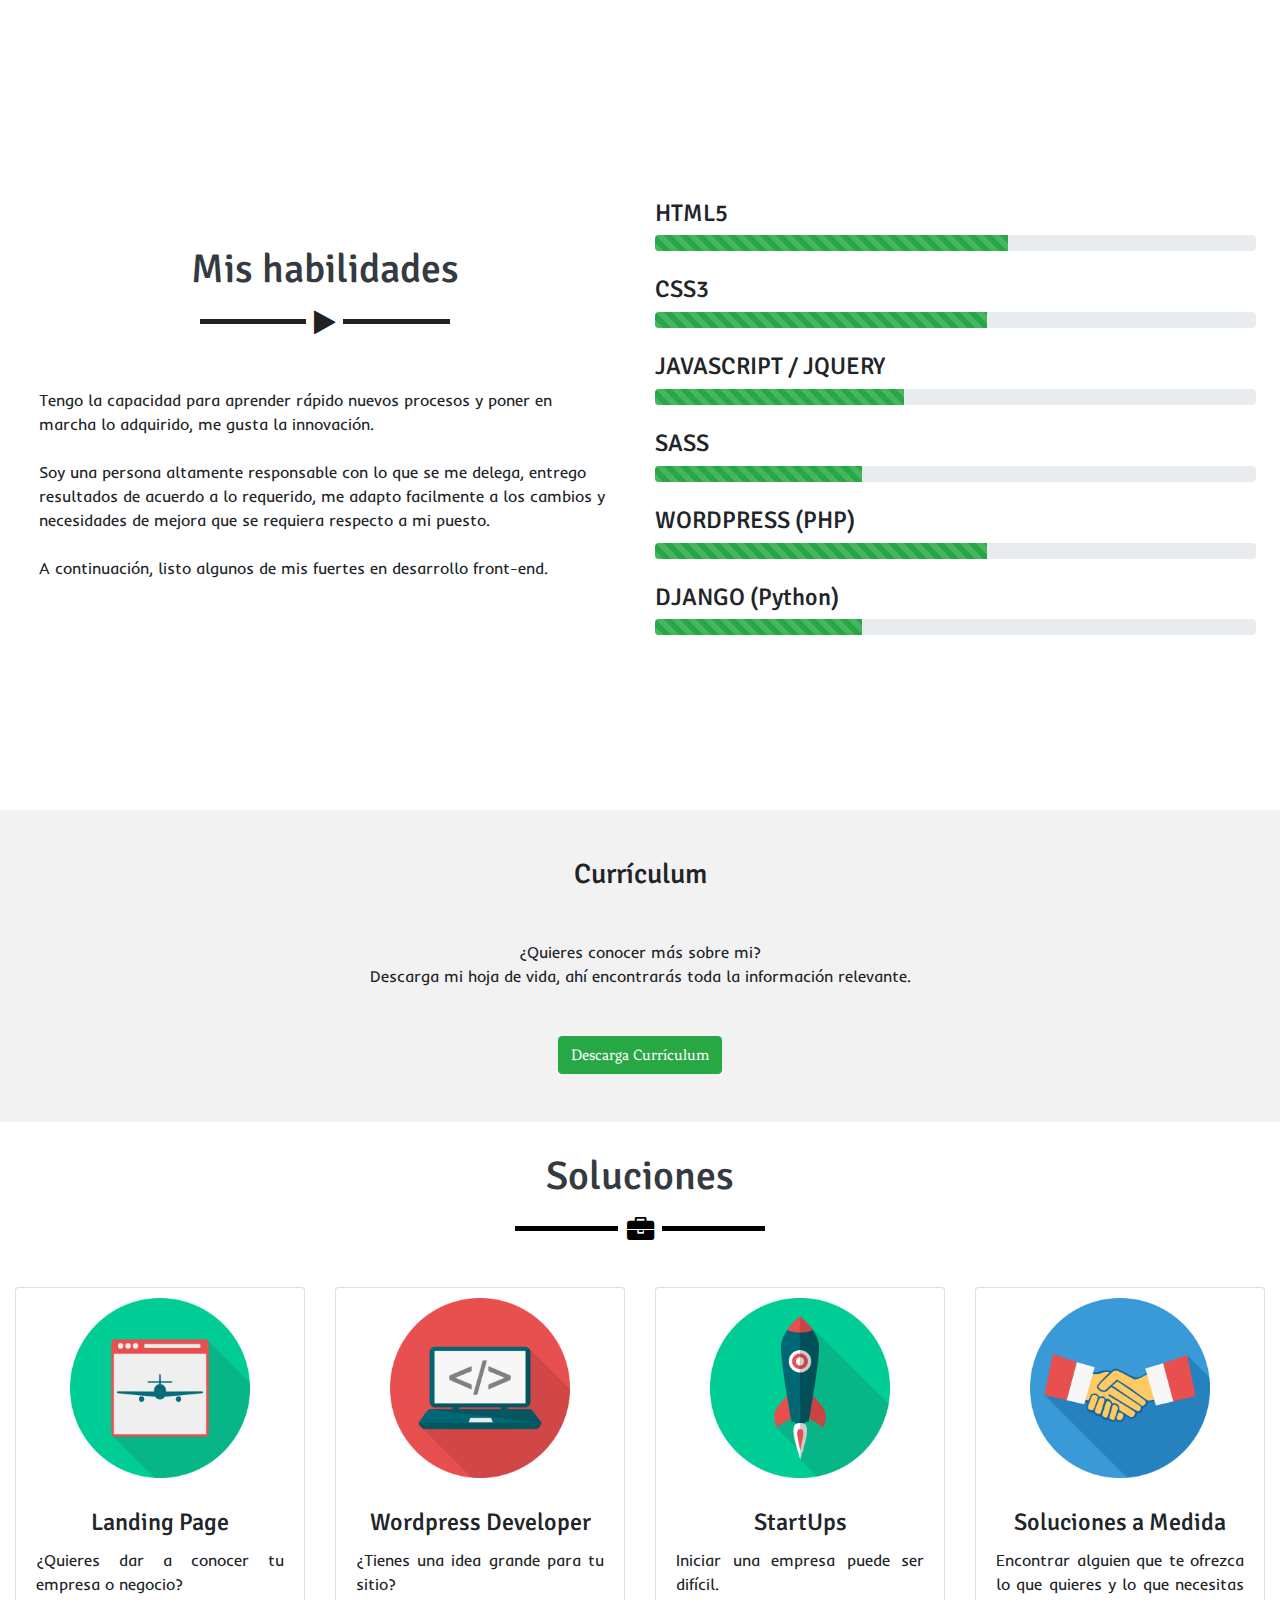
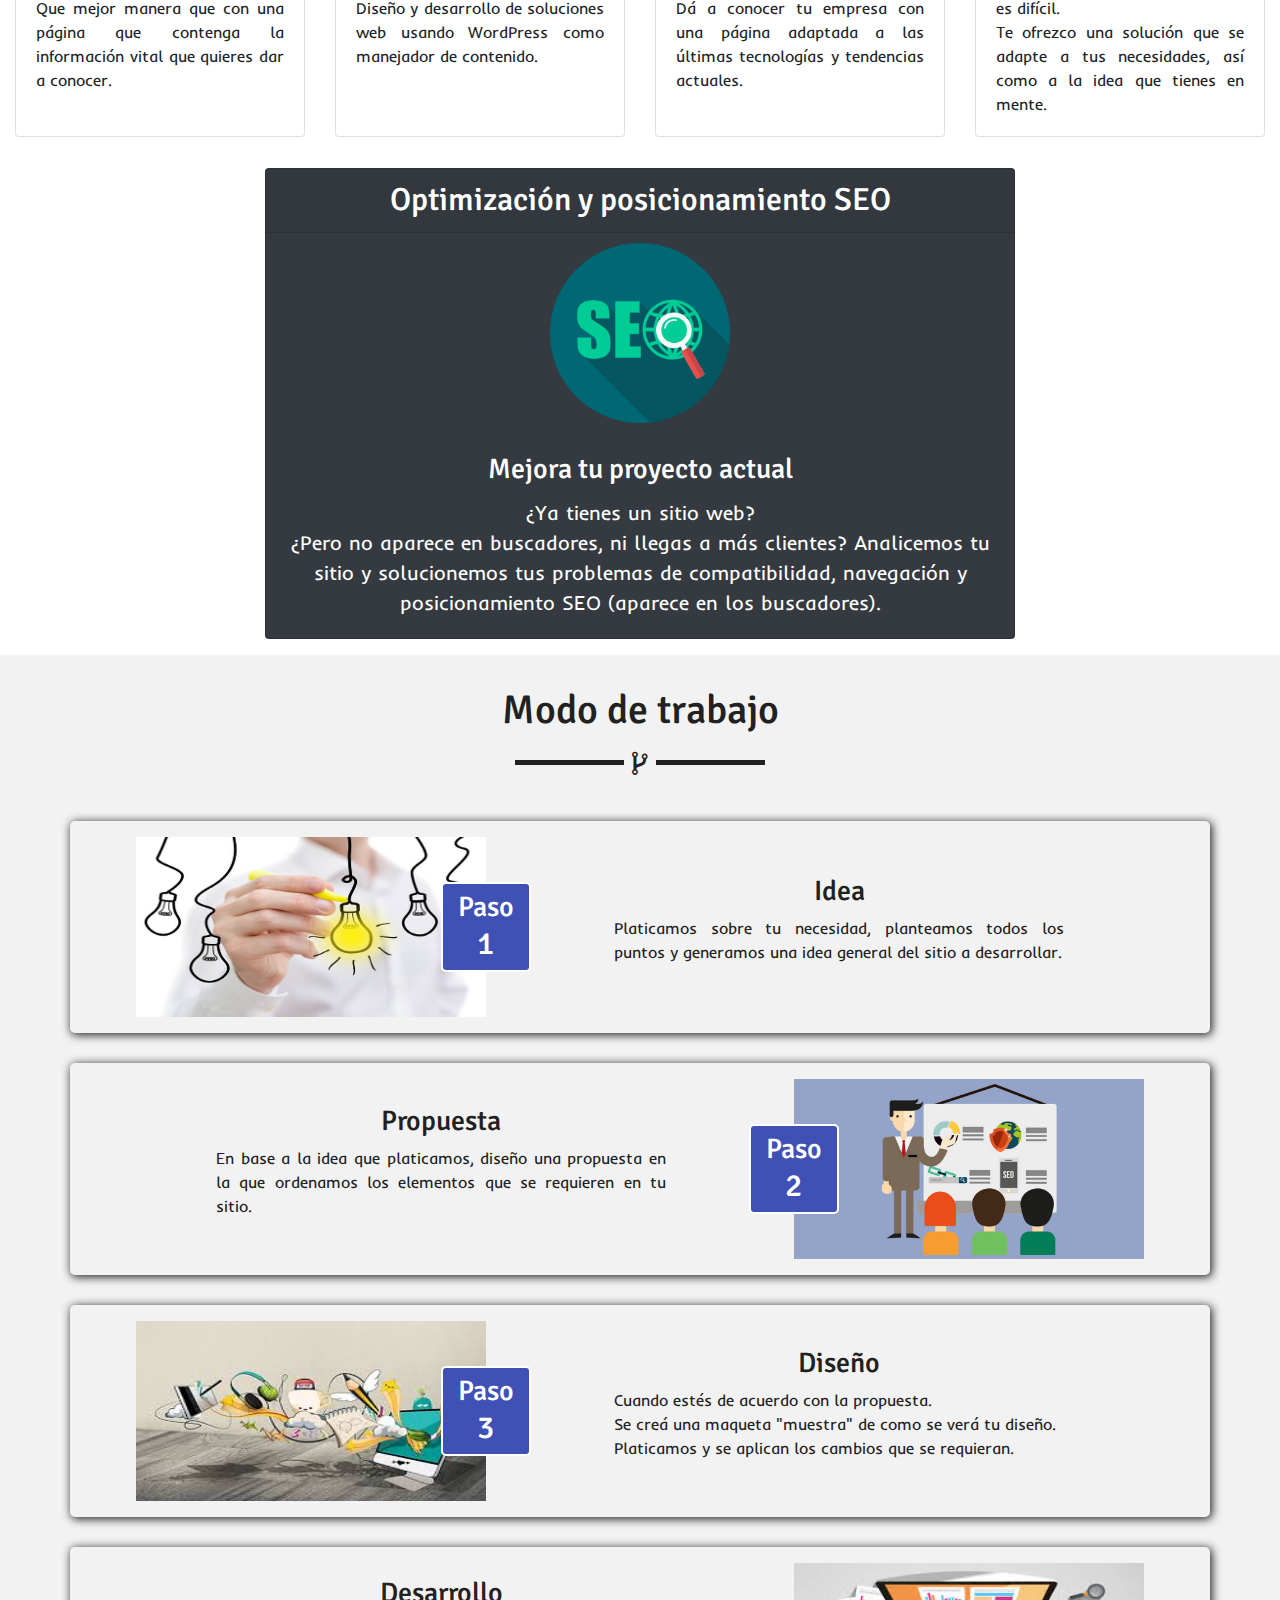
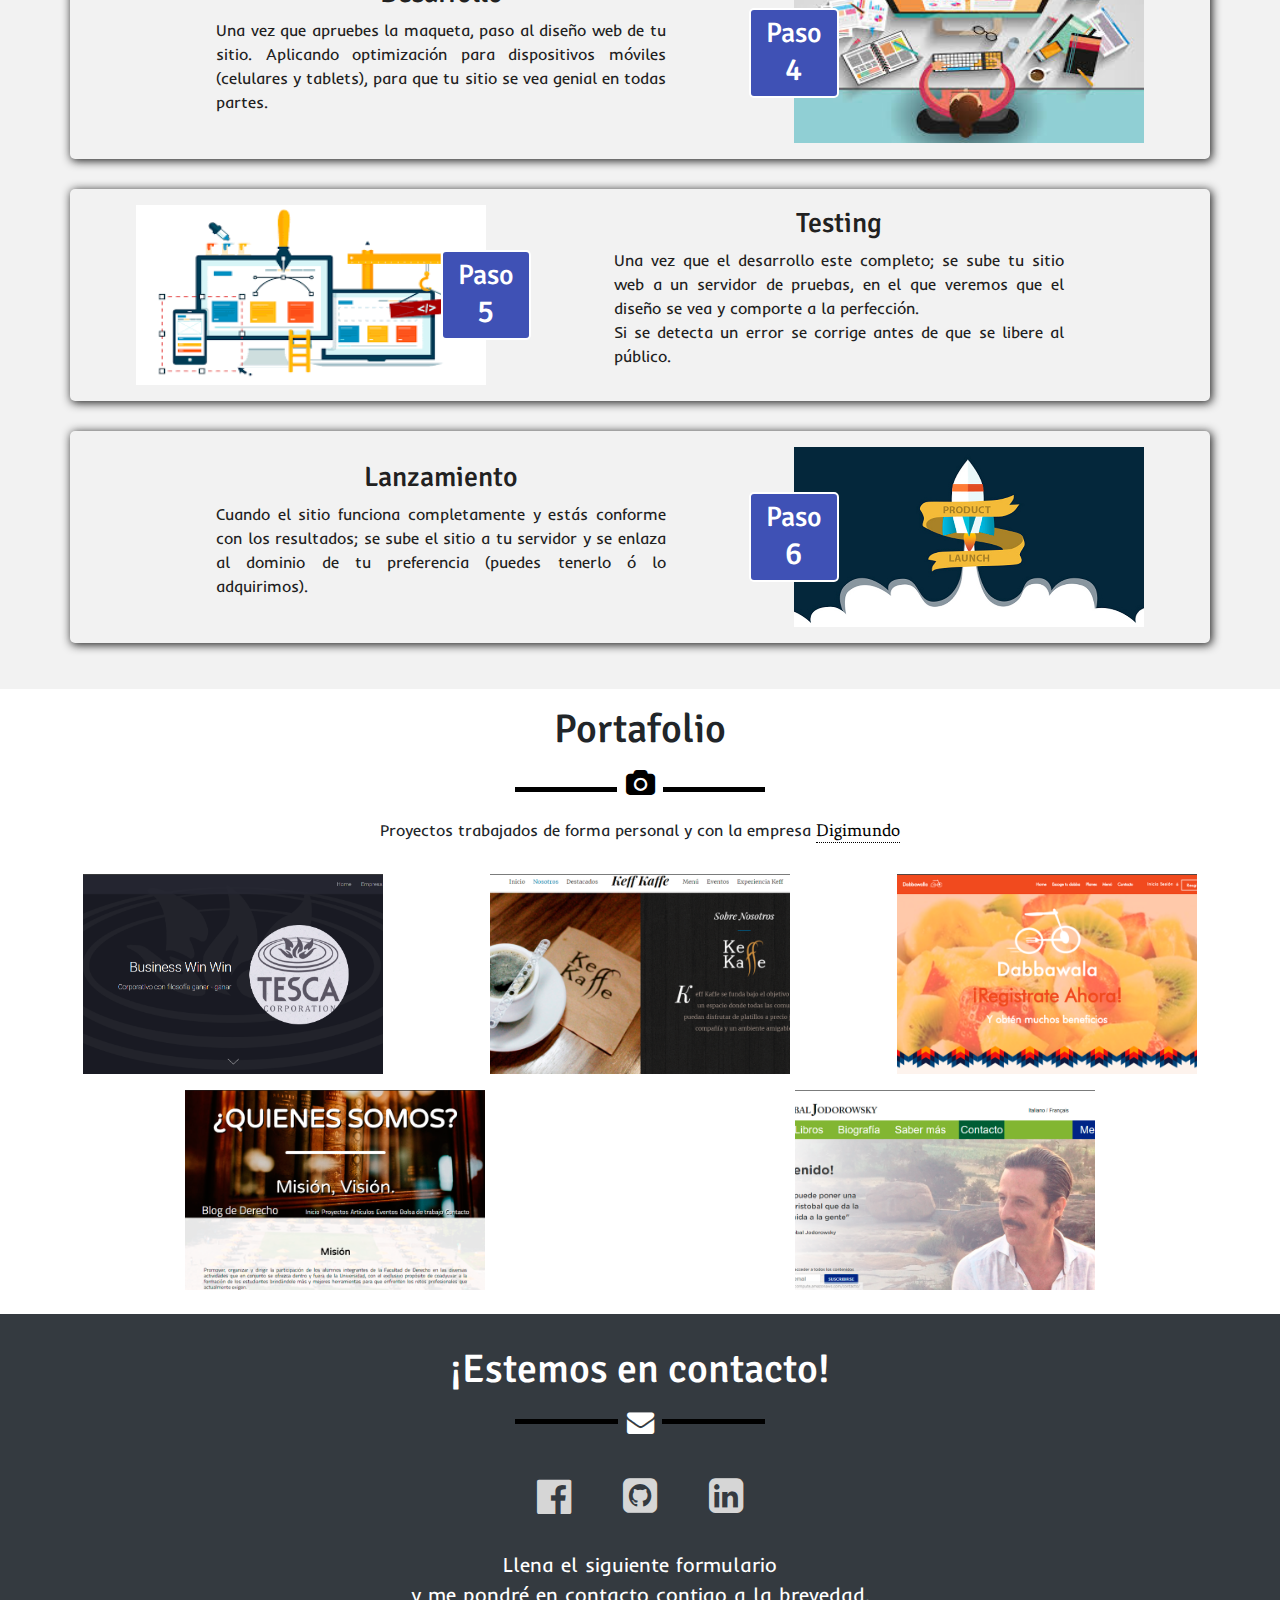
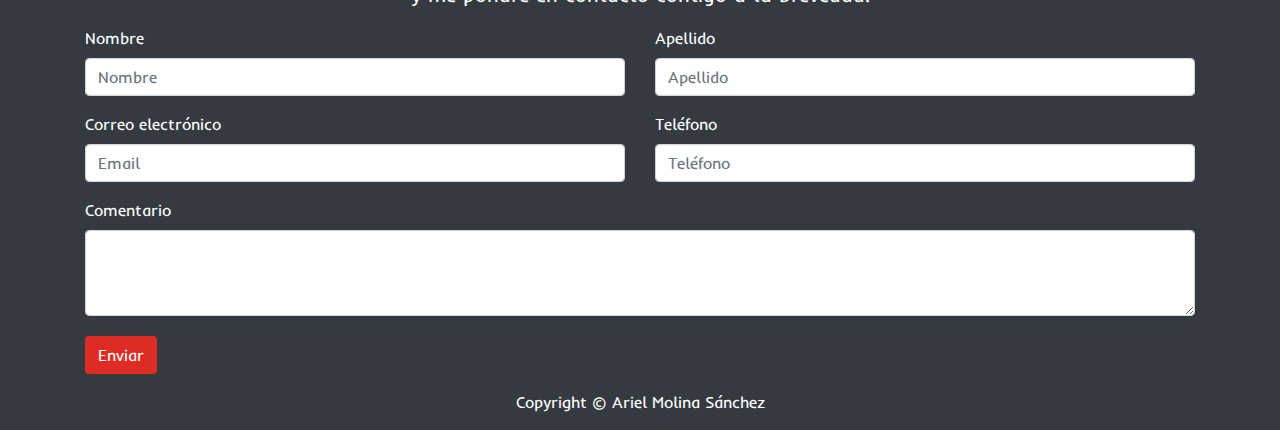
==== commit b9b0616e: "feature: add animation to progressbar" ====
--- a/index.html
+++ b/index.html
@@ -101,42 +101,42 @@
     <div class="barContainer mt-4">
       <h4>HTML5</h4>
       <div class="progress">
-        <div class="progress-bar progress-bar-striped bg-success progress-bar-animated" role="progressbar" style="width: 85%" aria-valuenow="0" aria-valuemin="0" aria-valuemax="100">
+        <div class="progress-bar progress-bar-striped bg-success progress-bar-animated" role="progressbar" style="width:0" aria-valuenow="0" aria-valuemin="0" aria-valuemax="100">
         </div>
       </div>
     </div>
     <div class="barContainer mt-4">
       <h4>CSS3</h4>
       <div class="progress">
-        <div class="progress-bar progress-bar-striped bg-success progress-bar-animated" role="progressbar" style="width: 80%" aria-valuenow="25" aria-valuemin="0" aria-valuemax="100">
+        <div class="progress-bar progress-bar-striped bg-success progress-bar-animated" role="progressbar" style="width:0" aria-valuenow="25" aria-valuemin="0" aria-valuemax="100">
         </div>
       </div>
     </div>
     <div class="barContainer mt-4">
       <h4>JAVASCRIPT / JQUERY</h4>
       <div class="progress">
-        <div class="progress-bar progress-bar-striped bg-success progress-bar-animated" role="progressbar" style="width: 60%" aria-valuenow="25" aria-valuemin="0" aria-valuemax="100">
+        <div class="progress-bar progress-bar-striped bg-success progress-bar-animated" role="progressbar" style="width:0" aria-valuenow="25" aria-valuemin="0" aria-valuemax="100">
         </div>
       </div>
     </div>
     <div class="barContainer mt-4">
       <h4>SASS</h4>
       <div class="progress">
-        <div class="progress-bar progress-bar-striped bg-success progress-bar-animated" role="progressbar" style="width: 50%" aria-valuenow="25" aria-valuemin="0" aria-valuemax="100">
+        <div class="progress-bar progress-bar-striped bg-success progress-bar-animated" role="progressbar" style="width:0" aria-valuenow="25" aria-valuemin="0" aria-valuemax="100">
         </div>
       </div>
     </div>
     <div class="barContainer mt-4">
       <h4>WORDPRESS (PHP)</h4>
       <div class="progress">
-        <div class="progress-bar progress-bar-striped bg-success progress-bar-animated" role="progressbar" style="width: 80%" aria-valuenow="25" aria-valuemin="0" aria-valuemax="100">
+        <div class="progress-bar progress-bar-striped bg-success progress-bar-animated" role="progressbar" style="width:0" aria-valuenow="25" aria-valuemin="0" aria-valuemax="100">
         </div>
       </div>
     </div>
     <div class="barContainer mt-4">
       <h4>DJANGO (Python)</h4>
       <div class="progress">
-        <div class="progress-bar progress-bar-striped bg-success progress-bar-animated" role="progressbar" style="width: 50%" aria-valuenow="25" aria-valuemin="0" aria-valuemax="100">
+        <div class="progress-bar progress-bar-striped bg-success progress-bar-animated" role="progressbar" style="width:0" aria-valuenow="25" aria-valuemin="0" aria-valuemax="100">
         </div>
       </div>
     </div>
--- a/assets/css/main.css
+++ b/assets/css/main.css
@@ -44,6 +44,15 @@
   background-size: cover;
   background-position: center center;
 }
+.banner404 {
+  height: 90vh;
+  max-height: 700px;
+  background-image: url(../images/4041.jpg);
+  background-color: #21112e;
+  background-size: contain;
+  background-repeat: no-repeat;
+  background-position: center center;
+}
 .bannercontrast {
   height: inherit;
   max-height: 700px;
